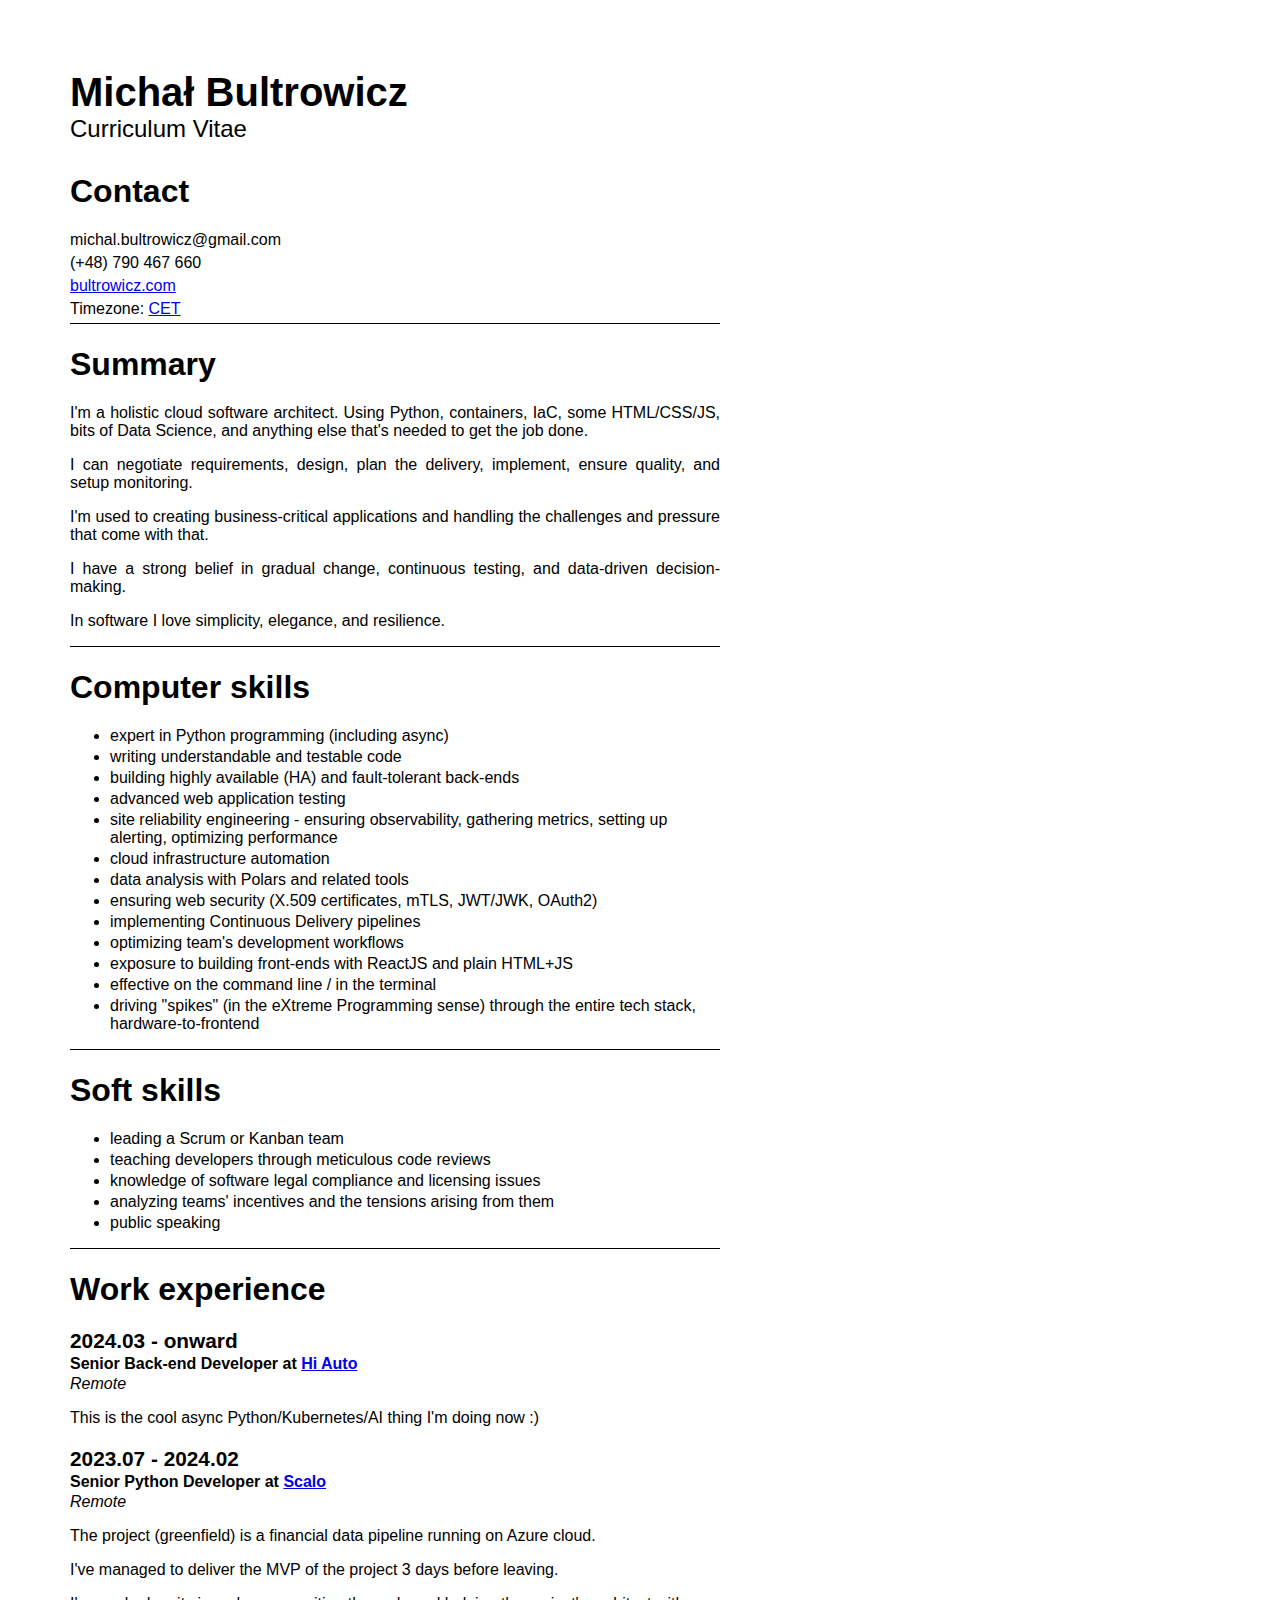
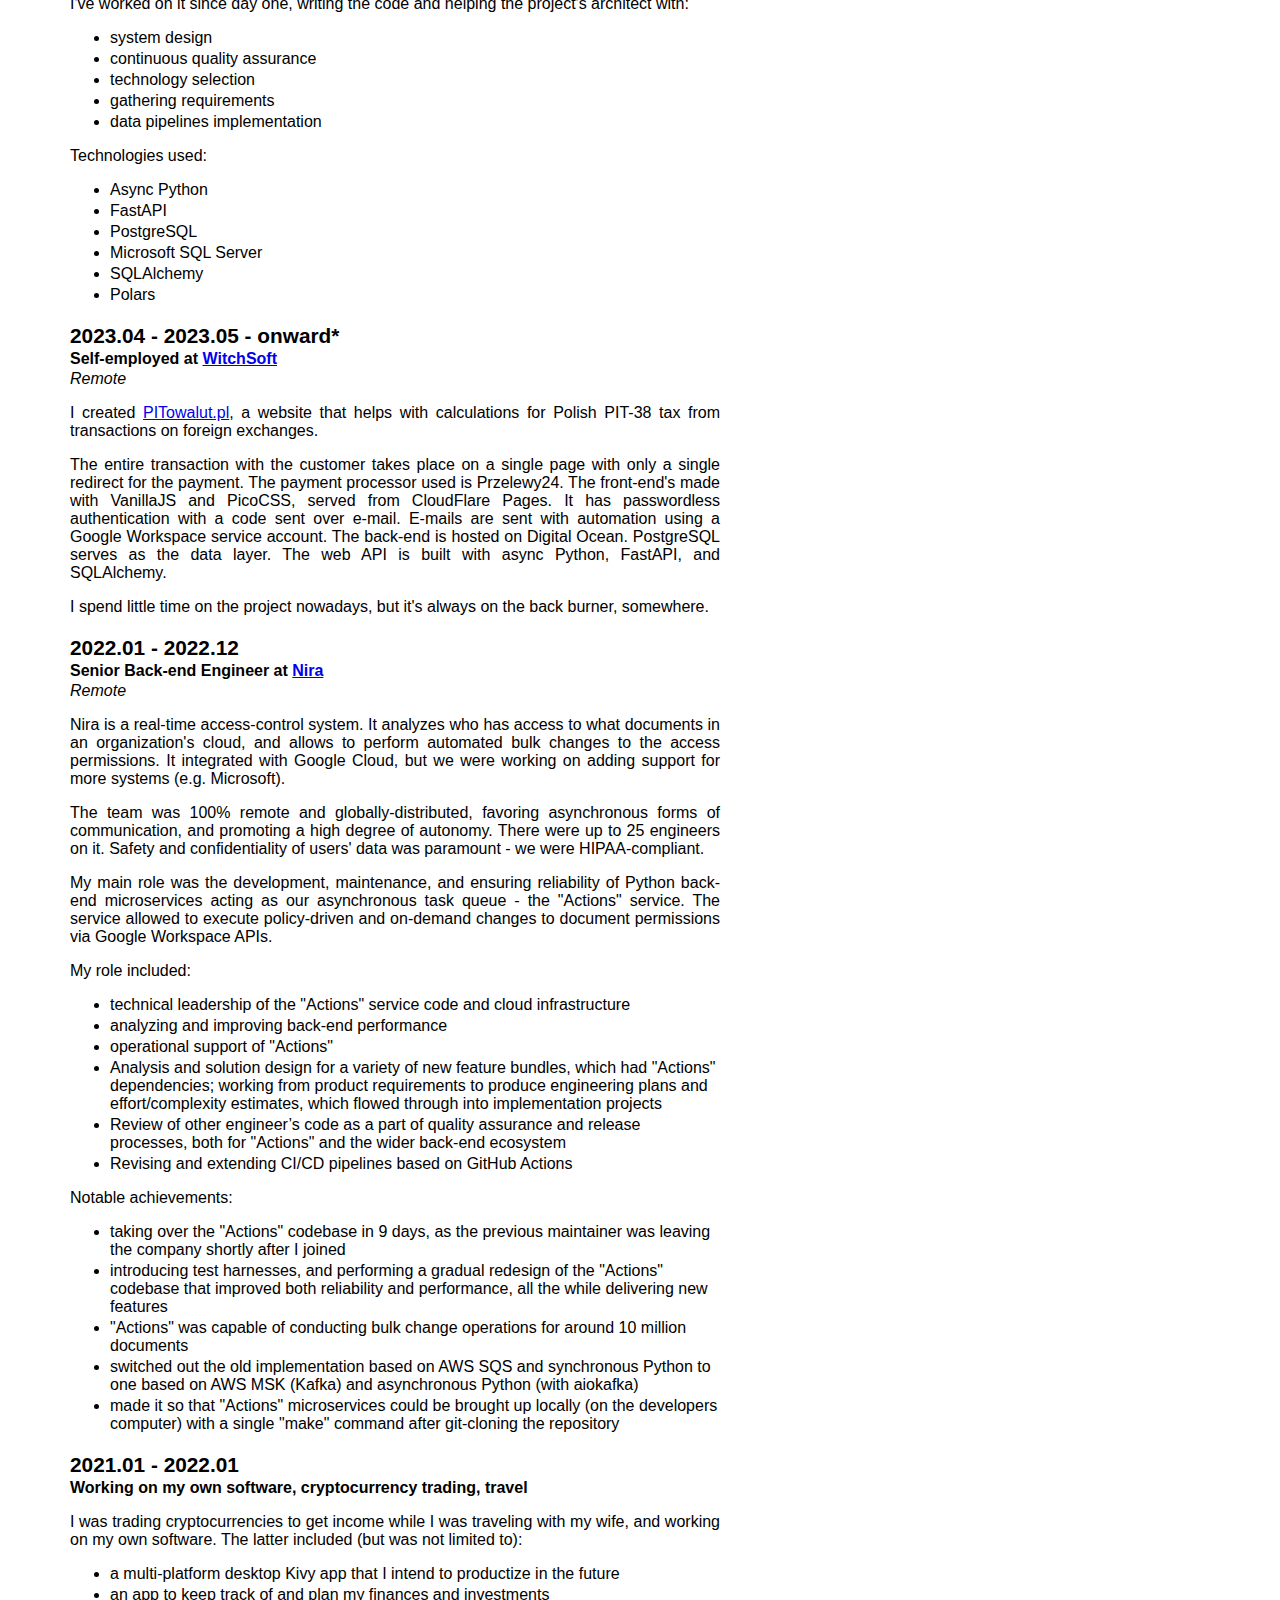
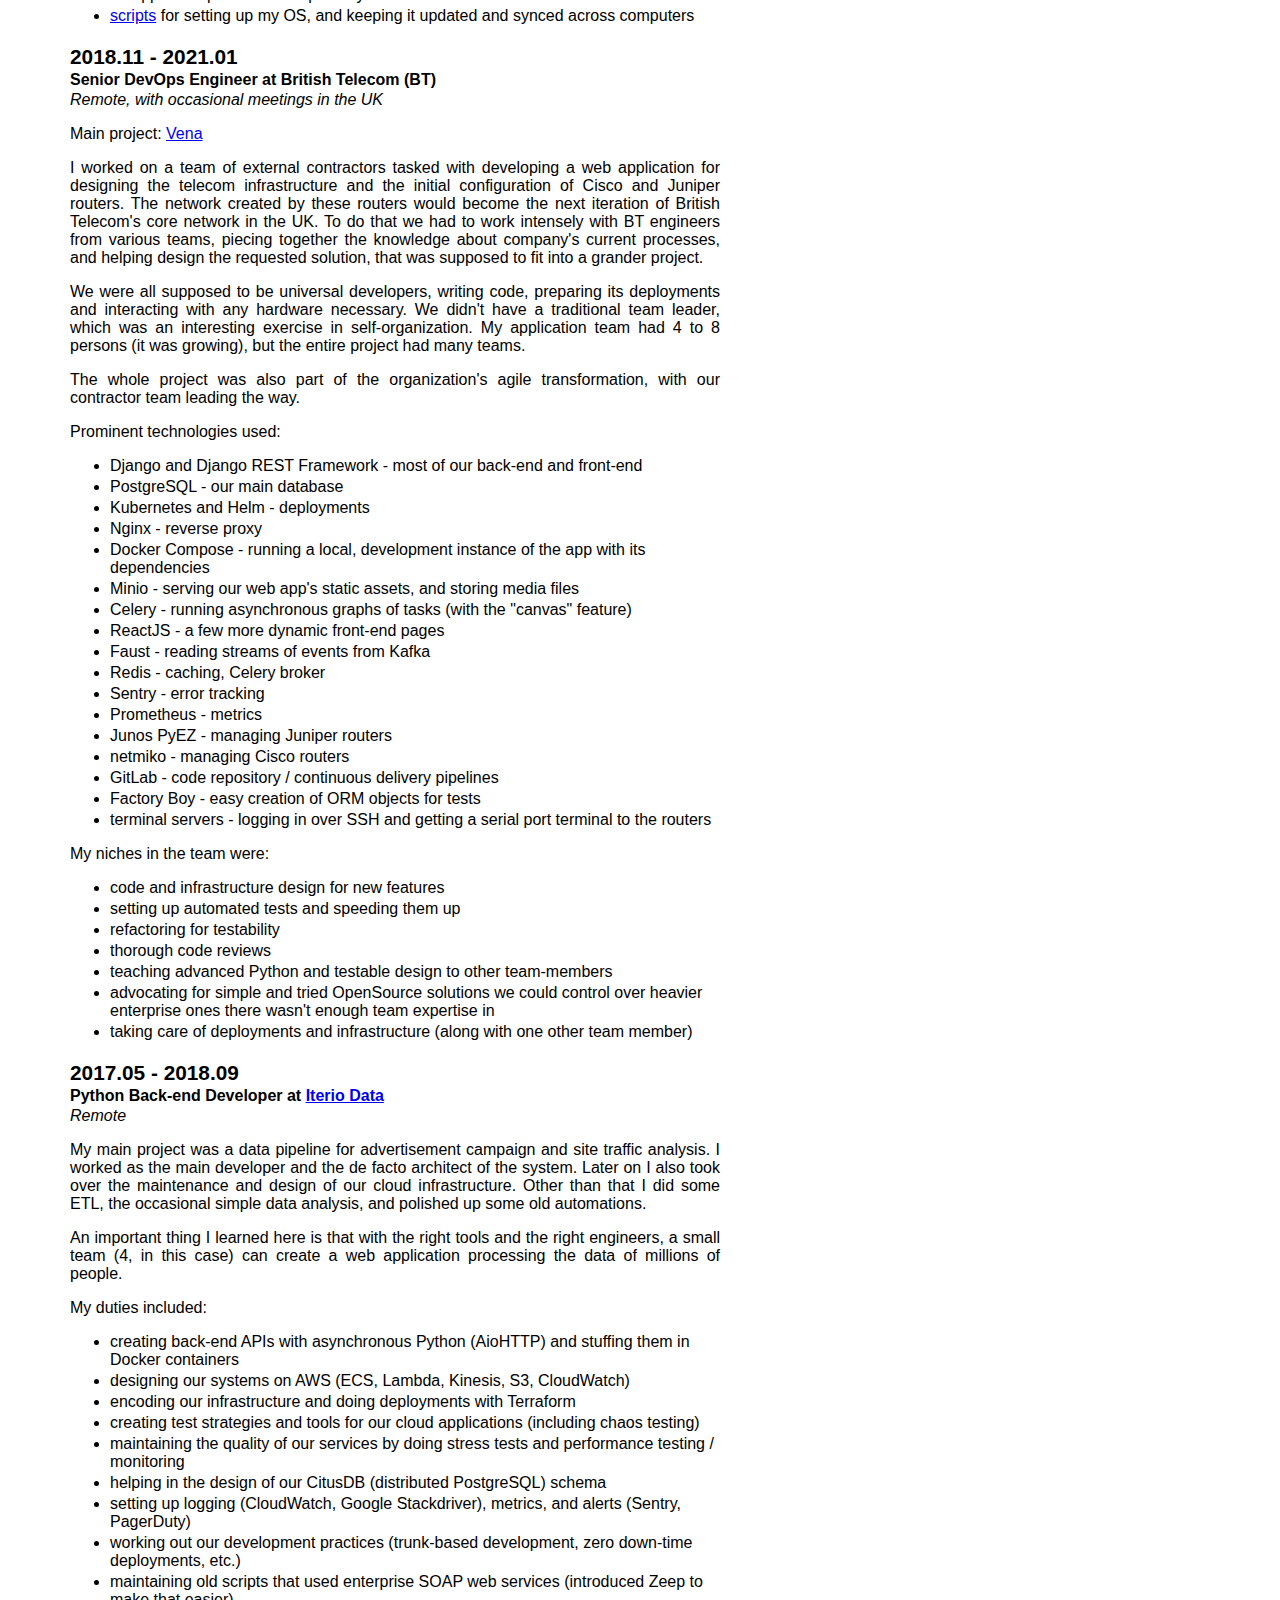
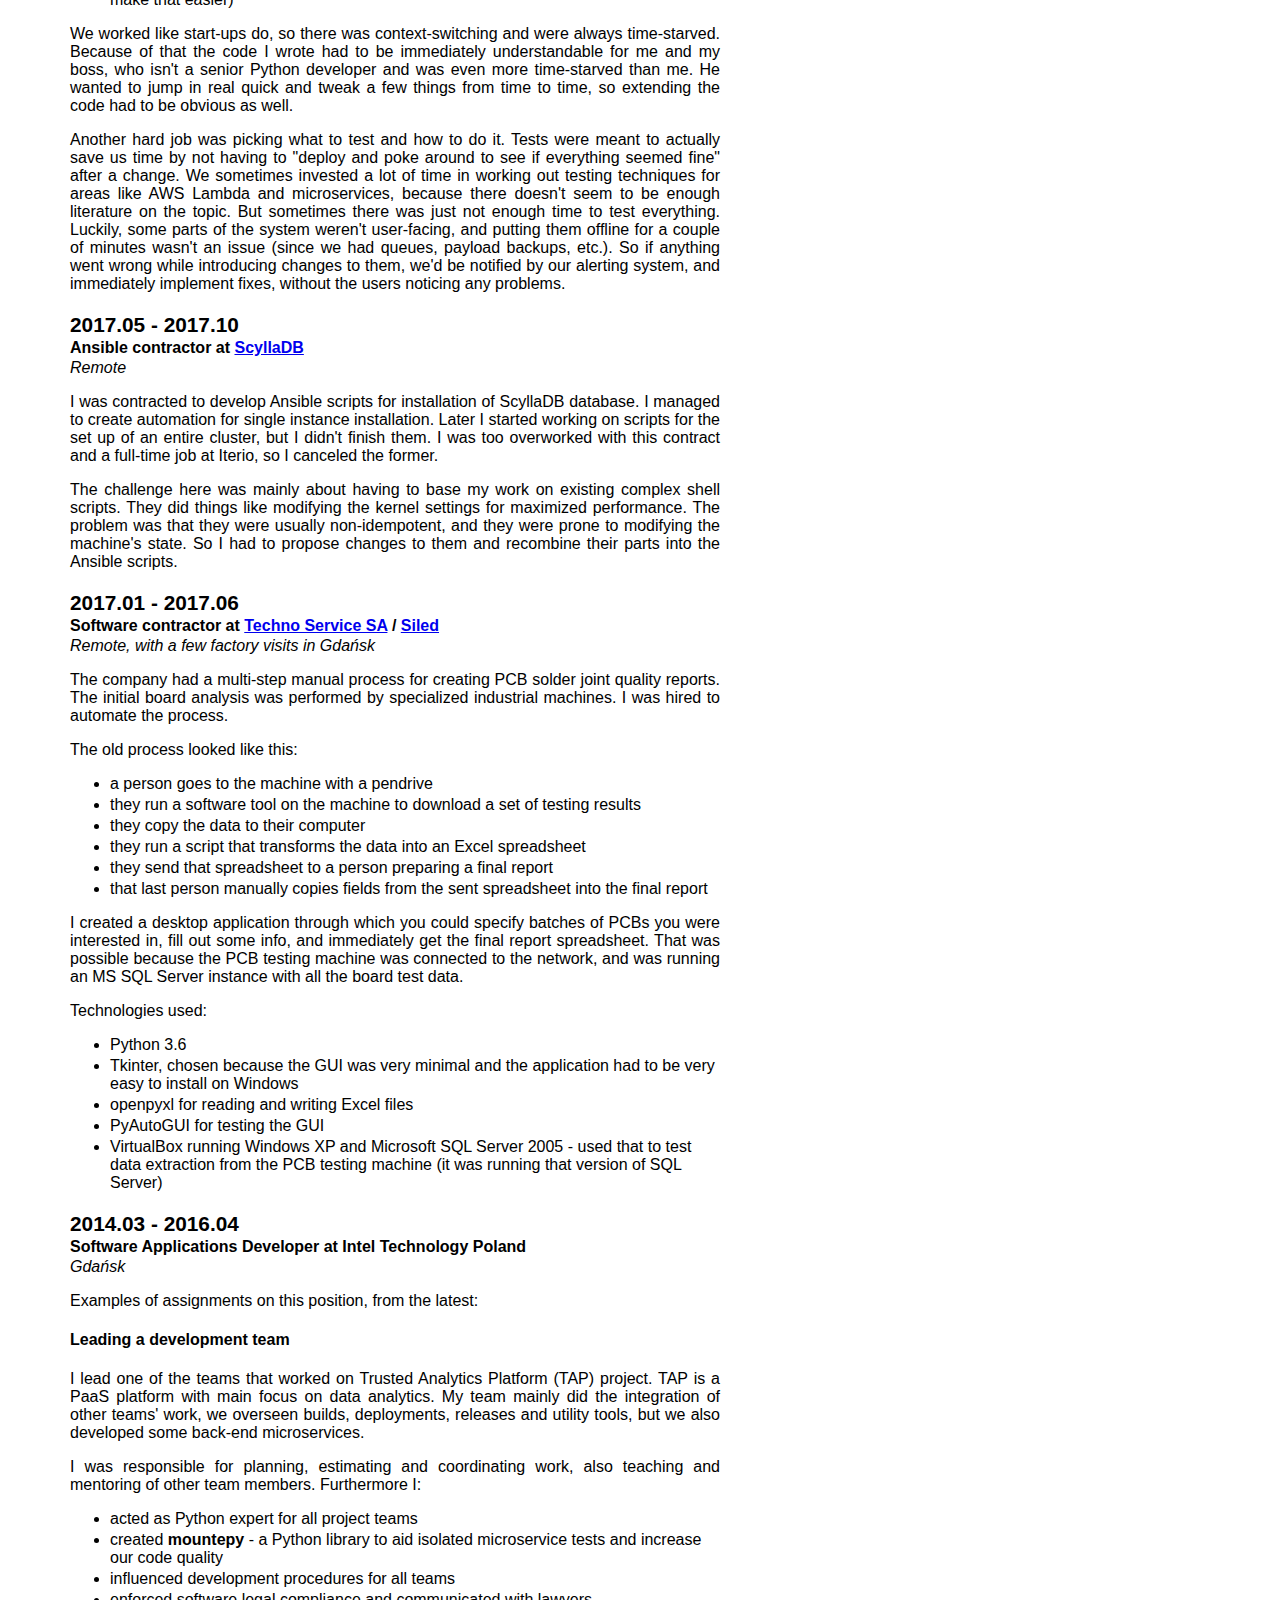
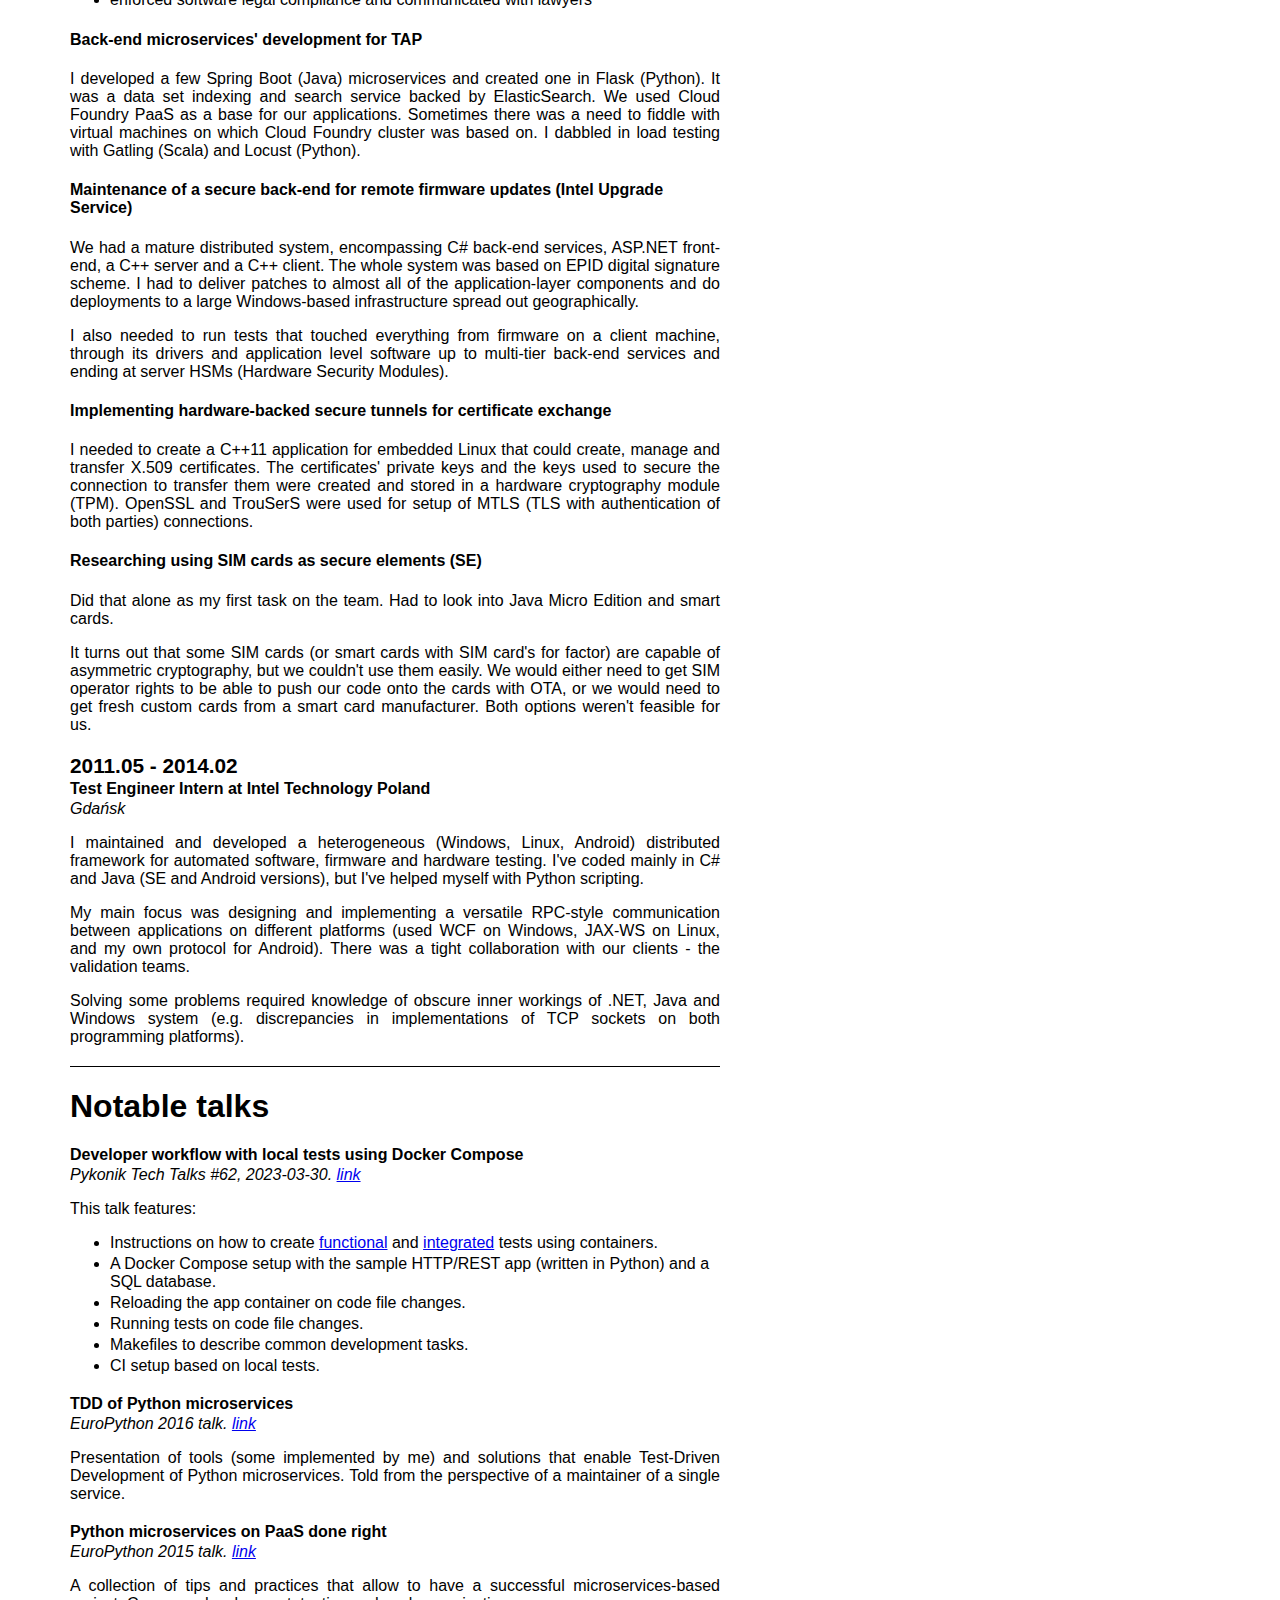
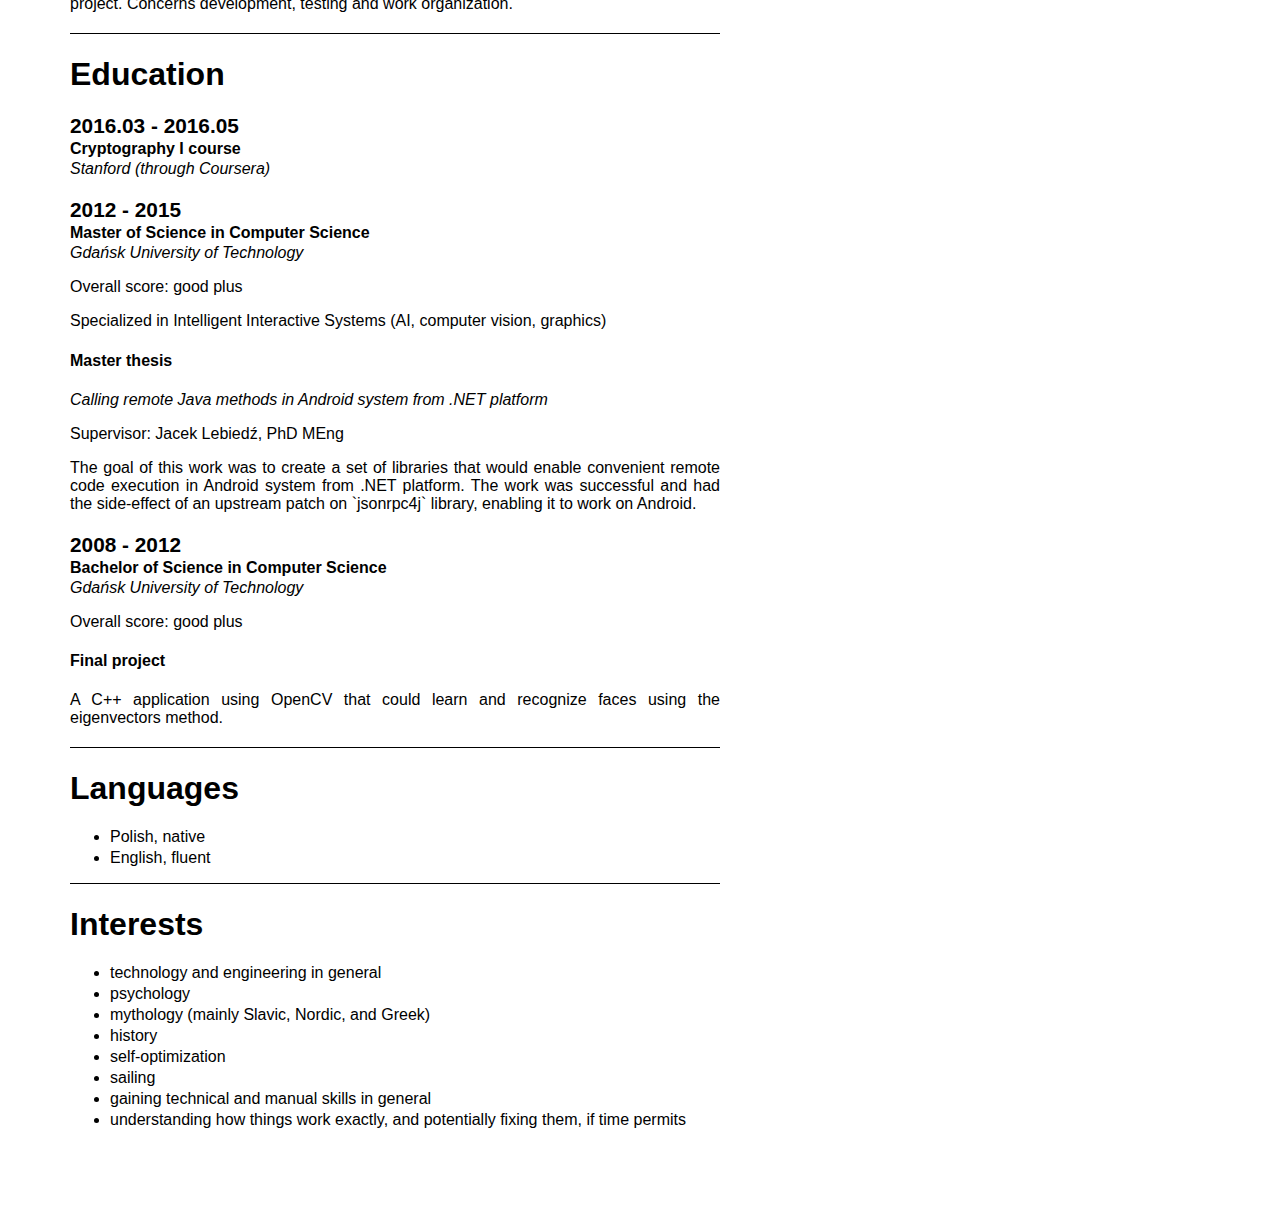
==== cv/cv_Michał_Bultrowicz.html @ c5ab87b0 "CV updates. New job. Old job summary." ====
<!DOCTYPE html>
<html>

<head>
  <meta charset="UTF-8">
  <title>CV: Michał Bultrowicz</title>
  <link rel="stylesheet" href="cv.css">
</head>

<body>
<section>
  <header class="cv-header">
    <h1>Michał Bultrowicz</h1>
    <h2>Curriculum Vitae</h3>
  </header>

  <div class="contact-info">
    <h1>Contact</h1>
    <p>michal.bultrowicz@gmail.com</p>
    <p>(+48) 790 467 660</p>
    <p><a href="https://bultrowicz.com/">bultrowicz.com</a></p>
    <p>Timezone: <a href="https://www.timeanddate.com/time/zones/cet">CET</a></p>
  </div>
</section>

<section>
  <h1>Summary</h1>
  <p>
    I'm a holistic cloud software architect. Using Python, containers, IaC, some HTML/CSS/JS, bits of Data Science, and anything else that's needed to get the job done.
  </p>
  <p>
    I can negotiate requirements, design, plan the delivery, implement, ensure quality, and setup monitoring.
  </p>
  <p>
    I'm used to creating business-critical applications
    and handling the challenges and pressure that come with that.
  </p>
  <p>
    I have a strong belief in gradual change, continuous testing, and data-driven decision-making.
  </p>
  <p>
    In software I love simplicity, elegance, and resilience.
  </p>
</section>

<section>
  <h1>Computer skills</h1>
  <ul>
    <li>expert in Python programming (including async)</li>
    <li>writing understandable and testable code</li>
    <li>building highly available (HA) and fault-tolerant back-ends</li>
    <li>advanced web application testing</li>
    <li>site reliability engineering - ensuring observability, gathering metrics, setting up alerting, optimizing performance</li>
    <li>cloud infrastructure automation</li>
    <li>data analysis with Polars and related tools</li>
    <li>ensuring web security (X.509 certificates, mTLS, JWT/JWK, OAuth2)</li>
    <li>implementing Continuous Delivery pipelines</li>
    <li>optimizing team's development workflows</li>
    <li>exposure to building front-ends with ReactJS and plain HTML+JS</li>
    <li>effective on the command line / in the terminal</li>
    <li>driving "spikes" (in the eXtreme Programming sense) through the entire tech stack, hardware-to-frontend</li>
  </ul>
</section>

<section>
  <h1>Soft skills</h1>
  <ul>
    <li>leading a Scrum or Kanban team</li>
    <li>teaching developers through meticulous code reviews</li>
    <li>knowledge of software legal compliance and licensing issues</li>
    <li>analyzing teams' incentives and the tensions arising from them</li>
    <li>public speaking</li>
  </ul>
</section>

<section>
  <h1>Work experience</h1>

  <article>
    <header>
      <p class="date-range">2024.03 - onward</p>
      <p class="role">Senior Back-end Developer at <a href="https://hi.auto/">Hi Auto</a></p>
      <p class="location">Remote</p>
    </header>

    <p>This is the cool async Python/Kubernetes/AI thing I'm doing now :)</p>
  </article>

  <article>
    <header>
      <p class="date-range">2023.07 - 2024.02</p>
      <p class="role">Senior Python Developer at <a href="https://www.scalosoft.com/">Scalo</a></p>
      <p class="location">Remote</p>
    </header>

    <p>The project (greenfield) is a financial data pipeline running on Azure cloud.</p>
    <p>I've managed to deliver the MVP of the project 3 days before leaving.</p>
    <p>
      I've worked on it since day one, writing the code and helping the project's architect with:
      <ul>
        <li>system design</li>
        <li>continuous quality assurance</li>
        <li>technology selection</li>
        <li>gathering requirements</li>
        <li>data pipelines implementation</li>
      </ul>
    </p>

    <p>
      Technologies used:

      <ul>
        <li>Async Python</li>
        <li>FastAPI</li>
        <li>PostgreSQL</li>
        <li>Microsoft SQL Server</li>
        <li>SQLAlchemy</li>
        <li>Polars</li>
      </ul>
    </p>
  </article>

  <article>
    <header>
      <p class="date-range">2023.04 - 2023.05 - onward*</p>
      <p class="role">Self-employed at <a href="https://witchsoft.com">WitchSoft</a></p>
      <p class="location">Remote</p>
    </header>

    <p>
      I created <a href="https://pitowalut.pl">PITowalut.pl</a>, a website that helps with calculations for Polish PIT-38 tax from transactions on foreign exchanges.
    </p>
    <p>
      The entire transaction with the customer takes place on a single page with only a single redirect for the payment.
      The payment processor used is Przelewy24.
      The front-end's made with VanillaJS and PicoCSS, served from CloudFlare Pages.
      It has passwordless authentication with a code sent over e-mail.
      E-mails are sent with automation using a Google Workspace service account.
      The back-end is hosted on Digital Ocean.
      PostgreSQL serves as the data layer.
      The web API is built with async Python, FastAPI, and SQLAlchemy.
    </p>

    <p>I spend little time on the project nowadays, but it's always on the back burner, somewhere.</p>
  </article>

  <article>
    <header>
      <p class="date-range">2022.01 - 2022.12</p>
      <p class="role">Senior Back-end Engineer at <a href="https://nira.com">Nira</a></p>
      <p class="location">Remote</p>
    </header>

    <p>
      Nira is a real-time access-control system.
      It analyzes who has access to what documents in an organization's cloud, and allows to perform automated bulk changes
      to the access permissions.
      It integrated with Google Cloud, but we were working on adding support for more systems (e.g. Microsoft).
    </p>
    <p>
      The team was 100% remote and globally-distributed, favoring asynchronous forms of communication,
      and promoting a high degree of autonomy. There were up to 25 engineers on it.
      Safety and confidentiality of users' data was paramount - we were HIPAA-compliant.
    </p>
    <p>
      My main role was the development, maintenance, and ensuring reliability of Python back-end microservices
      acting as our asynchronous task queue - the "Actions" service.
      The service allowed to execute policy-driven and on-demand changes to document permissions via Google Workspace APIs.
    </p>
    <p>
      My role included:
      <ul>
        <li>technical leadership of the "Actions" service code and cloud infrastructure</li>
        <li>analyzing and improving back-end performance</li>
        <li>operational support of "Actions"</li>
        <li>Analysis and solution design for a variety of new feature bundles, which had "Actions"
        dependencies; working from product requirements to produce engineering plans and
        effort/complexity estimates, which flowed through into implementation projects
        </li>
        <li>Review of other engineer’s code as a part of quality assurance and release processes, both for
        "Actions" and the wider back-end ecosystem</li>
        <li>Revising and extending CI/CD pipelines based on GitHub Actions</li>
      </ul>
    </p>

    <p>
      Notable achievements:
      <ul>
        <li>taking over the "Actions" codebase in 9 days,
        as the previous maintainer was leaving the company shortly after I joined</li>
        <li>introducing test harnesses, and performing a gradual redesign of the "Actions" codebase that improved both reliability
        and performance, all the while delivering new features</li>
        <li>"Actions" was capable of conducting bulk change operations for around 10 million documents</li>
        <li>switched out the old implementation based on AWS SQS and synchronous Python to one based on AWS MSK (Kafka)
        and asynchronous Python (with aiokafka)</li>
        <li>made it so that "Actions" microservices could be brought up locally (on the developers computer) with
        a single "make" command after git-cloning the repository</li>
      </ul>
    </p>
  </article>

  <article>
    <header>
      <p class="date-range">2021.01 - 2022.01</p>
      <p class="role">Working on my own software, cryptocurrency trading, travel</p>
    </header>

    <p>
      I was trading cryptocurrencies to get income while I was traveling with my wife, and working on my own software.
      The latter included (but was not limited to):
      <ul>
        <li>a multi-platform desktop Kivy app that I intend to productize in the future</li>
        <li>an app to keep track of and plan my finances and investments</li>
        <li><a href="https://github.com/butla/machine_setups">scripts</a> for setting up my OS, and keeping it updated and synced across computers</li>
      </ul>
    </p>
  </article>

  <article>
    <header>
      <p class="date-range">2018.11 - 2021.01</p>
      <p class="role">Senior DevOps Engineer at British Telecom (BT)</p>
      <p class="location">Remote, with occasional meetings in the UK</p>
    </header>

    <!-- <short-version> -->
    <!--   TODO remove reduncancy -->

    <!--   Project: -->
    <!--   - vena blabla -->
    <!--   - Django app with Celery, supported by Faust processing Kafka, PostgreSQL database -->
    <!--   - so -->
    <!--   Tasks: -->
    <!--   - tech leadership of the Inventory subsystem -->
    <!--   - gathering, refining requirements with the client -->
    <!--   - writing Python -->
    <!--   - maintaining multi-level tests tests using containers(functional, integrated, unit) -->
    <!--   - setting up first infra (Terraform for first servers) -->
    <!--   Technologies: -->
    <!--   - (main focus) Python, Django, Celery, Python, Docker -->
    <!--   - ops: Kubernetes, Helm, Terraform -->
    <!--   - front-end: ReactJS -->
    <!-- </short-version> -->

    <p>
      Main project: <a href="https://www.mediaandbroadcast.bt.com/vena.html">Vena</a>
    </p>

    <p>
      I worked on a team of external contractors tasked with developing a web application
      for designing the telecom infrastructure and the initial configuration of Cisco and Juniper routers.
      The network created by these routers would become the next iteration of British Telecom's core network in the UK.
      To do that we had to work intensely with BT engineers from various teams,
      piecing together the knowledge about company's current processes,
      and helping design the requested solution, that was supposed to fit into a grander project.
    </p>

    <p>
      We were all supposed to be universal developers, writing code, preparing its deployments
      and interacting with any hardware necessary.
      We didn't have a traditional team leader, which was an interesting exercise in self-organization.
      My application team had 4 to 8 persons (it was growing), but the entire project had many teams.
    </p>

    <p>
      The whole project was also part of the organization's agile transformation,
      with our contractor team leading the way.
    </p>

    <p>
      Prominent technologies used:

      <ul>
        <li>Django and Django REST Framework - most of our back-end and front-end</li>
        <li>PostgreSQL - our main database</li>
        <li>Kubernetes and Helm - deployments</li>
        <li>Nginx - reverse proxy</li>
        <li>Docker Compose - running a local, development instance of the app with its dependencies</li>
        <li>Minio - serving our web app's static assets, and storing media files</li>
        <li>Celery - running asynchronous graphs of tasks (with the "canvas" feature)</li>
        <li>ReactJS - a few more dynamic front-end pages</li>
        <li>Faust - reading streams of events from Kafka</li>
        <li>Redis - caching, Celery broker</li>
        <li>Sentry - error tracking</li>
        <li>Prometheus - metrics</li>
        <li>Junos PyEZ - managing Juniper routers</li>
        <li>netmiko - managing Cisco routers</li>
        <li>GitLab - code repository / continuous delivery pipelines</li>
        <li>Factory Boy - easy creation of ORM objects for tests</li>
        <li>terminal servers - logging in over SSH and getting a serial port terminal to the routers</li>
      </ul>
    </p>

    <p>
      My niches in the team were:

      <ul>
        <li>code and infrastructure design for new features</li>
        <li>setting up automated tests and speeding them up</li>
        <li>refactoring for testability</li>
        <li>thorough code reviews</li>
        <li>teaching advanced Python and testable design to other team-members</li>
        <li>advocating for simple and tried OpenSource solutions we could control
        over heavier enterprise ones there wasn't enough team expertise in</li>
        <li>taking care of deployments and infrastructure (along with one other team member)</li>
      </ul>
    </p>
  </article>

  <article>
    <header>
      <p class="date-range">2017.05 - 2018.09</p>
      <p class="role">Python Back-end Developer at <a href="https://iteriodata.com/">Iterio Data</a></p>
      <p class="location">Remote</p>
    </header>

    <p>
      My main project was a data pipeline for advertisement campaign and site traffic analysis.
      I worked as the main developer and the de facto architect of the system.
      Later on I also took over the maintenance and design of our cloud infrastructure.
      Other than that I did some ETL, the occasional simple data analysis, and polished up some old automations.
    </p>
    <p>
      An important thing I learned here is that with the right tools and the right engineers, a small team
      (4, in this case) can create a web application processing the data of millions of people.
    </p>
    <p>
      My duties included:
      <ul>
        <li>creating back-end APIs with asynchronous Python (AioHTTP) and stuffing them in Docker containers</li>
        <li>designing our systems on AWS (ECS, Lambda, Kinesis, S3, CloudWatch)</li>
        <li>encoding our infrastructure and doing deployments with Terraform</li>
        <li>creating test strategies and tools for our cloud applications (including chaos testing)</li>
        <li>maintaining the quality of our services by doing stress tests and performance testing / monitoring</li>
        <li>helping in the design of our CitusDB (distributed PostgreSQL) schema</li>
        <li>setting up logging (CloudWatch, Google Stackdriver), metrics, and alerts (Sentry, PagerDuty)</li>
        <li>working out our development practices (trunk-based development, zero down-time deployments, etc.)</li>
        <li>maintaining old scripts that used enterprise SOAP web services (introduced Zeep to make that easier)</li>
      </ul>
    </p>
    <p>
      We worked like start-ups do, so there was context-switching and were always time-starved.
      Because of that the code I wrote had to be immediately understandable for me and my boss,
      who isn't a senior Python developer and was even more time-starved than me.
      He wanted to jump in real quick and tweak a few things from time to time,
      so extending the code had to be obvious as well.
    </p>
    <p>
      Another hard job was picking what to test and how to do it.
      Tests were meant to actually save us time by not having to
      "deploy and poke around to see if everything seemed fine" after a change.
      We sometimes invested a lot of time in working out testing techniques for areas like
      AWS Lambda and microservices, because there doesn't seem to be enough literature on the topic.
      But sometimes there was just not enough time to test everything.
      Luckily, some parts of the system weren't user-facing,
      and putting them offline for a couple of minutes wasn't an issue (since we had queues,
      payload backups, etc.).
      So if anything went wrong while introducing changes to them, we'd be notified by our alerting system,
      and immediately implement fixes, without the users noticing any problems.
    </p>
  </article>

  <article>
    <header>
      <p class="date-range">2017.05 - 2017.10</p>
      <p class="role">Ansible contractor at <a href="https://www.scylladb.com/">ScyllaDB</a></p>
      <p class="location">Remote</p>
    </header>

    <p>
      I was contracted to develop Ansible scripts for installation of ScyllaDB database.
      I managed to create automation for single instance installation.
      Later I started working on scripts for the set up of an entire cluster, but I didn't finish them.
      I was too overworked with this contract and a full-time job at Iterio, so I canceled the former.
    </p>
    <p>
      The challenge here was mainly about having to base my work on existing complex shell scripts.
      They did things like modifying the kernel settings for maximized performance.
      The problem was that they were usually non-idempotent, and they were prone to modifying the machine's state.
      So I had to propose changes to them and recombine their parts into the Ansible scripts.
    </p>
  </article>

  <article>
    <header>
      <p class="date-range">2017.01 - 2017.06</p>
      <p class="role">Software contractor at <a href="https://tspcb.pl/">Techno Service SA</a> / <a href="http://siled.pl/">Siled</a></p>
      <p class="location">Remote, with a few factory visits in Gdańsk</p>
    </header>

    <p>
      The company had a multi-step manual process for creating PCB solder joint quality reports.
      The initial board analysis was performed by specialized industrial machines.
      I was hired to automate the process.
    </p>
    <p>
      The old process looked like this:
      <ul>
        <li>a person goes to the machine with a pendrive</li>
        <li>they run a software tool on the machine to download a set of testing results</li>
        <li>they copy the data to their computer</li>
        <li>they run a script that transforms the data into an Excel spreadsheet</li>
        <li>they send that spreadsheet to a person preparing a final report</li>
        <li>that last person manually copies fields from the sent spreadsheet into the final report</li>
      </ul>
    </p>
    <p>
      I created a desktop application through which you could specify batches of PCBs you were interested in,
      fill out some info, and immediately get the final report spreadsheet.
      That was possible because the PCB testing machine was connected to the network,
      and was running an MS SQL Server instance with all the board test data.
    </p>
    <p>
      Technologies used:
      <ul>
        <li>Python 3.6</li>
        <li>Tkinter, chosen because the GUI was very minimal and the application had to be very easy to install on Windows</li>
        <li>openpyxl for reading and writing Excel files</li>
        <li>PyAutoGUI for testing the GUI</li>
        <li>VirtualBox running Windows XP and Microsoft SQL Server 2005 - used that to test data extraction from the PCB
        testing machine (it was running that version of SQL Server)</li>
      </ul>
    </p>
  </article>

  <article>
    <header>
      <p class="date-range">2014.03 - 2016.04</p>
      <p class="role">Software Applications Developer at Intel Technology Poland</p>
      <p class="location">Gdańsk</p>
    </header>

    <p>
      Examples of assignments on this position, from the latest:
    </p>

    <h4>
      Leading a development team
    </h4>
    <p>
      I lead one of the teams that worked on Trusted Analytics Platform (TAP) project.
      TAP is a PaaS platform with main focus on data analytics.
      My team mainly did the integration of other teams' work, we overseen builds, deployments,
      releases and utility tools, but we also developed some back-end microservices.
    </p>
    <p>
      I was responsible for planning, estimating and coordinating work, also teaching and mentoring of other team members.
      Furthermore I:
      <ul>
        <li>acted as Python expert for all project teams</li>
        <li>created <strong>mountepy</strong> - a Python library to aid isolated microservice tests and increase our code quality</li>
        <li>influenced development procedures for all teams</li>
        <li>enforced software legal compliance and communicated with lawyers</li>
      </ul>
    </p>

    <h4>
      Back-end microservices' development for TAP
    </h4>
    <p>
      I developed a few Spring Boot (Java) microservices and created one in Flask (Python).
      It was a data set indexing and search service backed by ElasticSearch.
      We used Cloud Foundry PaaS as a base for our applications.
      Sometimes there was a need to fiddle with virtual machines on which Cloud Foundry cluster was based on.
      I dabbled in load testing with Gatling (Scala) and Locust (Python).
    </p>

    <h4>
      Maintenance of a secure back-end for remote firmware updates (Intel Upgrade Service)
    </h4>
    <p>
      We had a mature distributed system, encompassing C# back-end services,
      ASP.NET front-end, a C++ server and a C++ client.
      The whole system was based on EPID digital signature scheme.
      I had to deliver patches to almost all of the application-layer components
      and do deployments to a large Windows-based infrastructure spread out geographically.
    </p>
    <p>
      I also needed to run tests that touched everything from firmware on a client machine,
      through its drivers and application level software up to multi-tier back-end services
      and ending at server HSMs (Hardware Security Modules).
    </p>

    <h4>
      Implementing hardware-backed secure tunnels for certificate exchange
    </h4>
    <p>
      I needed to create a C++11 application for embedded Linux that could create,
      manage and transfer X.509 certificates.
      The certificates' private keys and the keys used to secure the connection to transfer them
      were created and stored in a hardware cryptography module (TPM).
      OpenSSL and TrouSerS were used for setup of MTLS (TLS with authentication of both parties) connections.
    </p>

    <h4>
      Researching using SIM cards as secure elements (SE)
    </h4>
    <p>
      Did that alone as my first task on the team.
      Had to look into Java Micro Edition and smart cards.
    </p>
    <p>
      It turns out that some SIM cards (or smart cards with SIM card's for factor) are capable of asymmetric cryptography,
      but we couldn't use them easily.
      We would either need to get SIM operator rights to be able to push our code onto the cards with OTA,
      or we would need to get fresh custom cards from a smart card manufacturer.
      Both options weren't feasible for us.
    </p>
  </article>

  <article>
    <header>
      <p class="date-range">2011.05 - 2014.02</p>
      <p class="role">Test Engineer Intern at Intel Technology Poland</p>
      <p class="location">Gdańsk</p>
    </header>

    <p>
      I maintained and developed a heterogeneous (Windows, Linux, Android) distributed framework
      for automated software, firmware and hardware testing.
      I've coded mainly in C# and Java (SE and Android versions), but I've helped myself with Python scripting.
    </p>
    <p>
      My main focus was designing and implementing a versatile RPC-style communication between applications
      on different platforms (used WCF on Windows, JAX-WS on Linux, and my own protocol for Android).
      There was a tight collaboration with our clients - the validation teams.
    </p>
    <p>
      Solving some problems required knowledge of obscure inner workings of .NET, Java and Windows system
      (e.g. discrepancies in implementations of TCP sockets on both programming platforms).
    </p>
  </article>
</section>

<section>
  <h1>Notable talks</h1>

  <article>
    <header>
      <p class="talk-title">Developer workflow with local tests using Docker Compose</p>
      <p class="talk-origin">Pykonik Tech Talks #62, 2023-03-30. <a href="https://youtu.be/hjve48cYj_U">link</a></p>
    </header>

    <p>
      This talk features:
      <ul>
        <li>Instructions on how to create
          <a href="https://bultrowicz.com/separating_kinds_of_tests/#external-tests">functional</a> and
          <a href="https://bultrowicz.com/separating_kinds_of_tests/#integrated-tests">integrated</a> tests using containers.</li>
        <li>A Docker Compose setup with the sample HTTP/REST app (written in Python) and a SQL database.</li>
        <li>Reloading the app container on code file changes.</li>
        <li>Running tests on code file changes.</li>
        <li>Makefiles to describe common development tasks.</li>
        <li>CI setup based on local tests.</li>
      </ul>
    </p>
  </article>

  <article>
    <header>
      <p class="talk-title">TDD of Python microservices</p>
      <p class="talk-origin">EuroPython 2016 talk. <a href="https://youtu.be/d-ka10jngQQ">link</a></p>
    </header>

    <p>
      Presentation of tools (some implemented by me) and solutions that enable Test-Driven Development
      of Python microservices.
      Told from the perspective of a maintainer of a single service.
    </p>
  </article>

  <article>
    <header>
      <p class="talk-title">Python microservices on PaaS done right</p>
      <p class="talk-origin">EuroPython 2015 talk. <a href="https://youtu.be/WYXkpiaGBms">link</a></p>
    </header>

    <p>
      A collection of tips and practices that allow to have a successful microservices-based project.
      Concerns development, testing and work organization.
    </p>
  </article>
</section>

<section>
  <h1>Education</h1>

  <article>
    <header>
      <p class="date-range">2016.03 - 2016.05</p>
      <p class="course">Cryptography I course</p>
      <p class="location">Stanford (through Coursera)</p>
    </header>
  </article>

  <!-- <article> -->
  <!--   <header> -->
  <!--     <p class="date-range">2013.10 - 2013.12</p> -->
  <!--     <p class="course">Bachelor of Arts in Philosopy</p> -->
  <!--     <p class="location">University of Gdańsk</p> -->
  <!--   </header> -->
  <!-- </article> -->

  <article>
    <header>
      <p class="date-range">2012 - 2015</p>
      <p class="course">Master of Science in Computer Science</p>
      <p class="location">Gdańsk University of Technology</p>
    </header>

    <p>Overall score: good plus</p>
    <p>Specialized in Intelligent Interactive Systems (AI, computer vision, graphics)</p>

    <h4>Master thesis</h4>
    <em>Calling remote Java methods in Android system from .NET platform</em>
    <p>Supervisor: Jacek Lebiedź, PhD MEng</p>
    <p>
      The goal of this work was to create a set of libraries that would enable convenient remote code execution
      in Android system from .NET platform.
      The work was successful and had the side-effect of an upstream patch on `jsonrpc4j` library,
      enabling it to work on Android.
    </p>
  </article>

  <article>
    <header>
      <p class="date-range">2008 - 2012</p>
      <p class="course">Bachelor of Science in Computer Science</p>
      <p class="location">Gdańsk University of Technology</p>
    </header>

    <p>Overall score: good plus</p>

    <h4>Final project</h4>
    <p>A C++ application using OpenCV that could learn and recognize faces using the eigenvectors method.</p>
  </article>
</section>

<section>
  <h1>Languages</h1>

  <ul>
    <li>Polish, native</li>
    <li>English, fluent</li>
  </ul>
</section>

<section>
  <h1>Interests</h1>

  <ul>
    <li>technology and engineering in general</li>
    <li>psychology</li>
    <li>mythology (mainly Slavic, Nordic, and Greek)</li>
    <li>history</li>
    <li>self-optimization</li>
    <li>sailing</li>
    <li>gaining technical and manual skills in general</li>
    <li>understanding how things work exactly, and potentially fixing them, if time permits</li>
  </ul>
</section>

</body>
</html>
---- cv/cv.css ----
body {
    font-family: Arial, sans-serif;
    padding: 70px;
    /* Set so that the CV looks similar when viewed as PDF and as HTML. */
    max-width: 650px;
    margin: 0
}

.cv-header {
    margin-bottom: 30px;
}

.cv-header h1 {
    font-size: 2.5em;
    margin: 0px;
}

.cv-header h2 {
    font-weight: normal;
    margin: 0px;
}

.contact-info p {
    margin: 0 0 5px 0;
}

p {
    text-align: justify;
}

li {
    margin-bottom: 3px;
}

section:not(:last-child) {
    border-bottom: 1px solid black;
}

article {
    margin-bottom: 20px
}

article header p {
    margin: 0 0 2px 0;
}

.date-range {
    font-weight: bold;
    font-size: 1.3em;
}

.role, .talk-title, .course {
    font-weight: bold;
}

.location, .talk-origin {
    font-style: italic;
}

@media print
{
    /* don't let printing break up headers into multiple pages */
    header {
        page-break-inside:avoid;
    }
}

@page {
  margin: 60px 0;
}
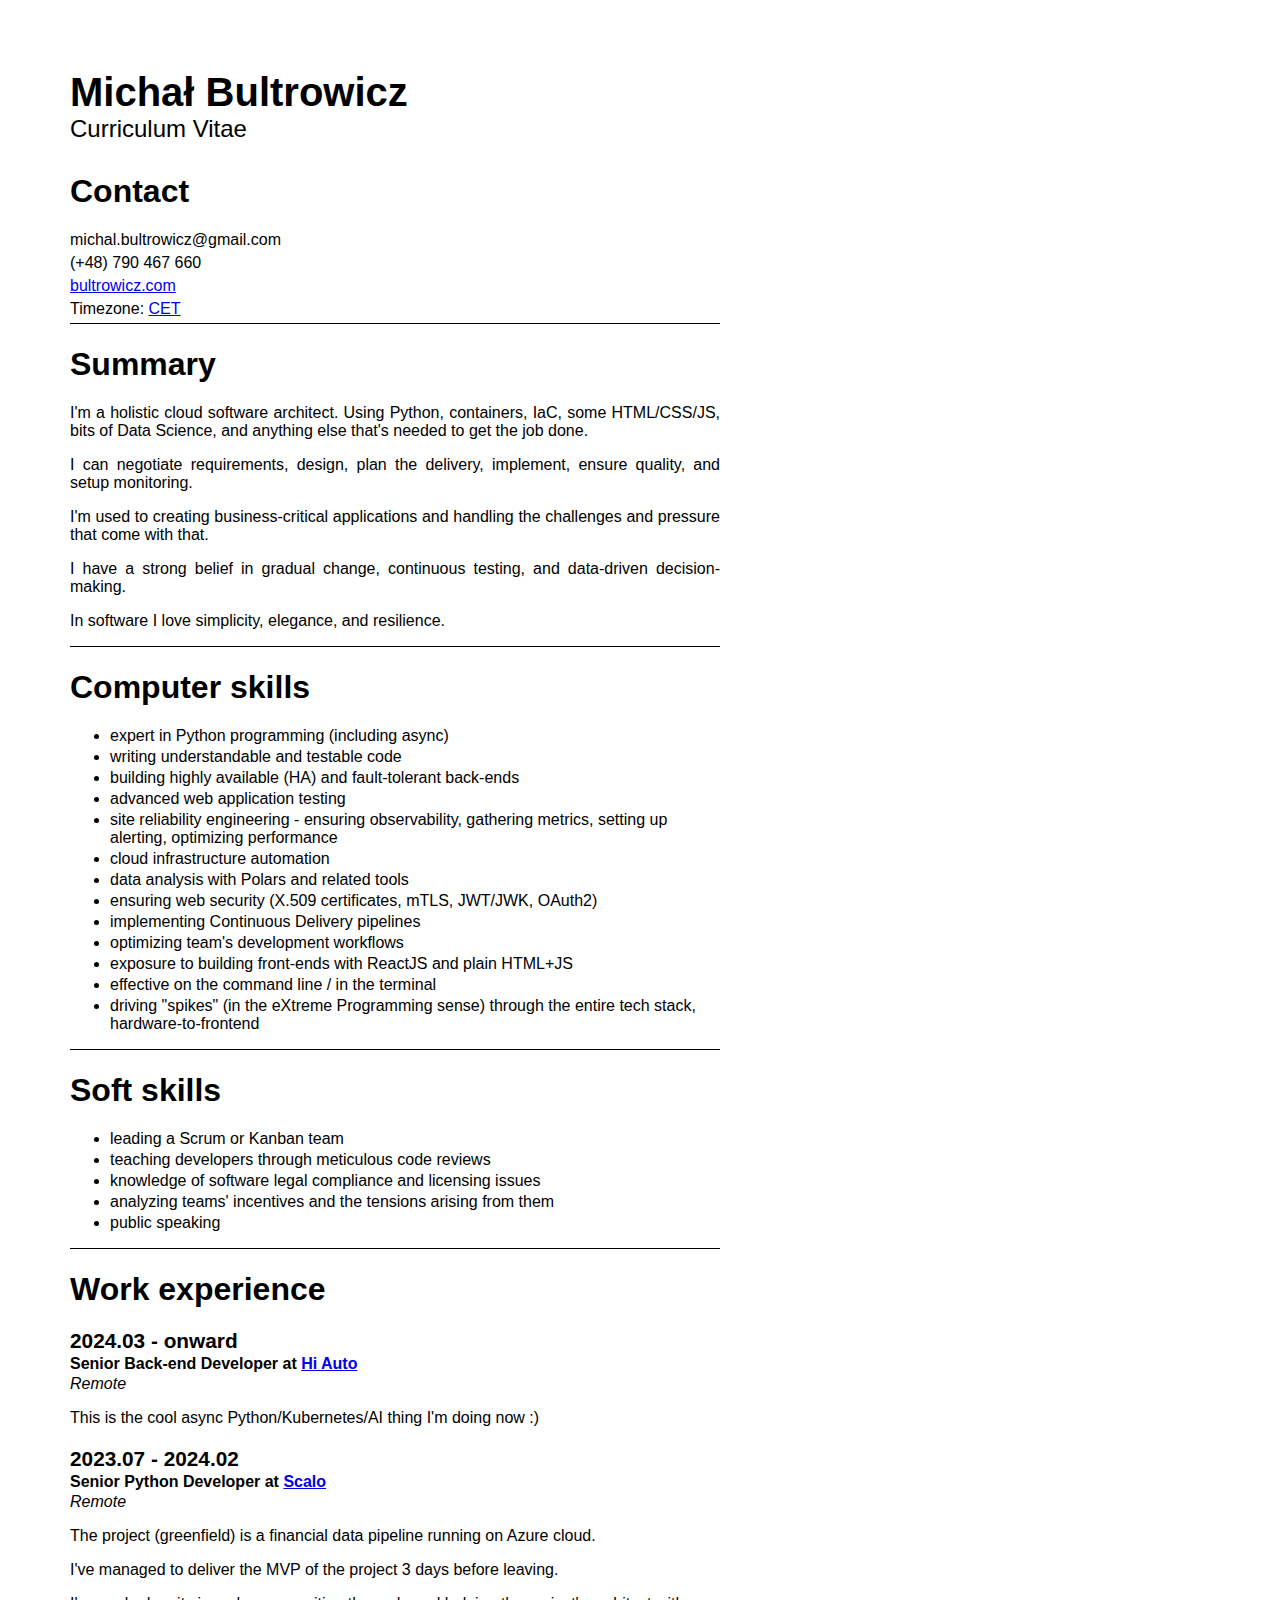
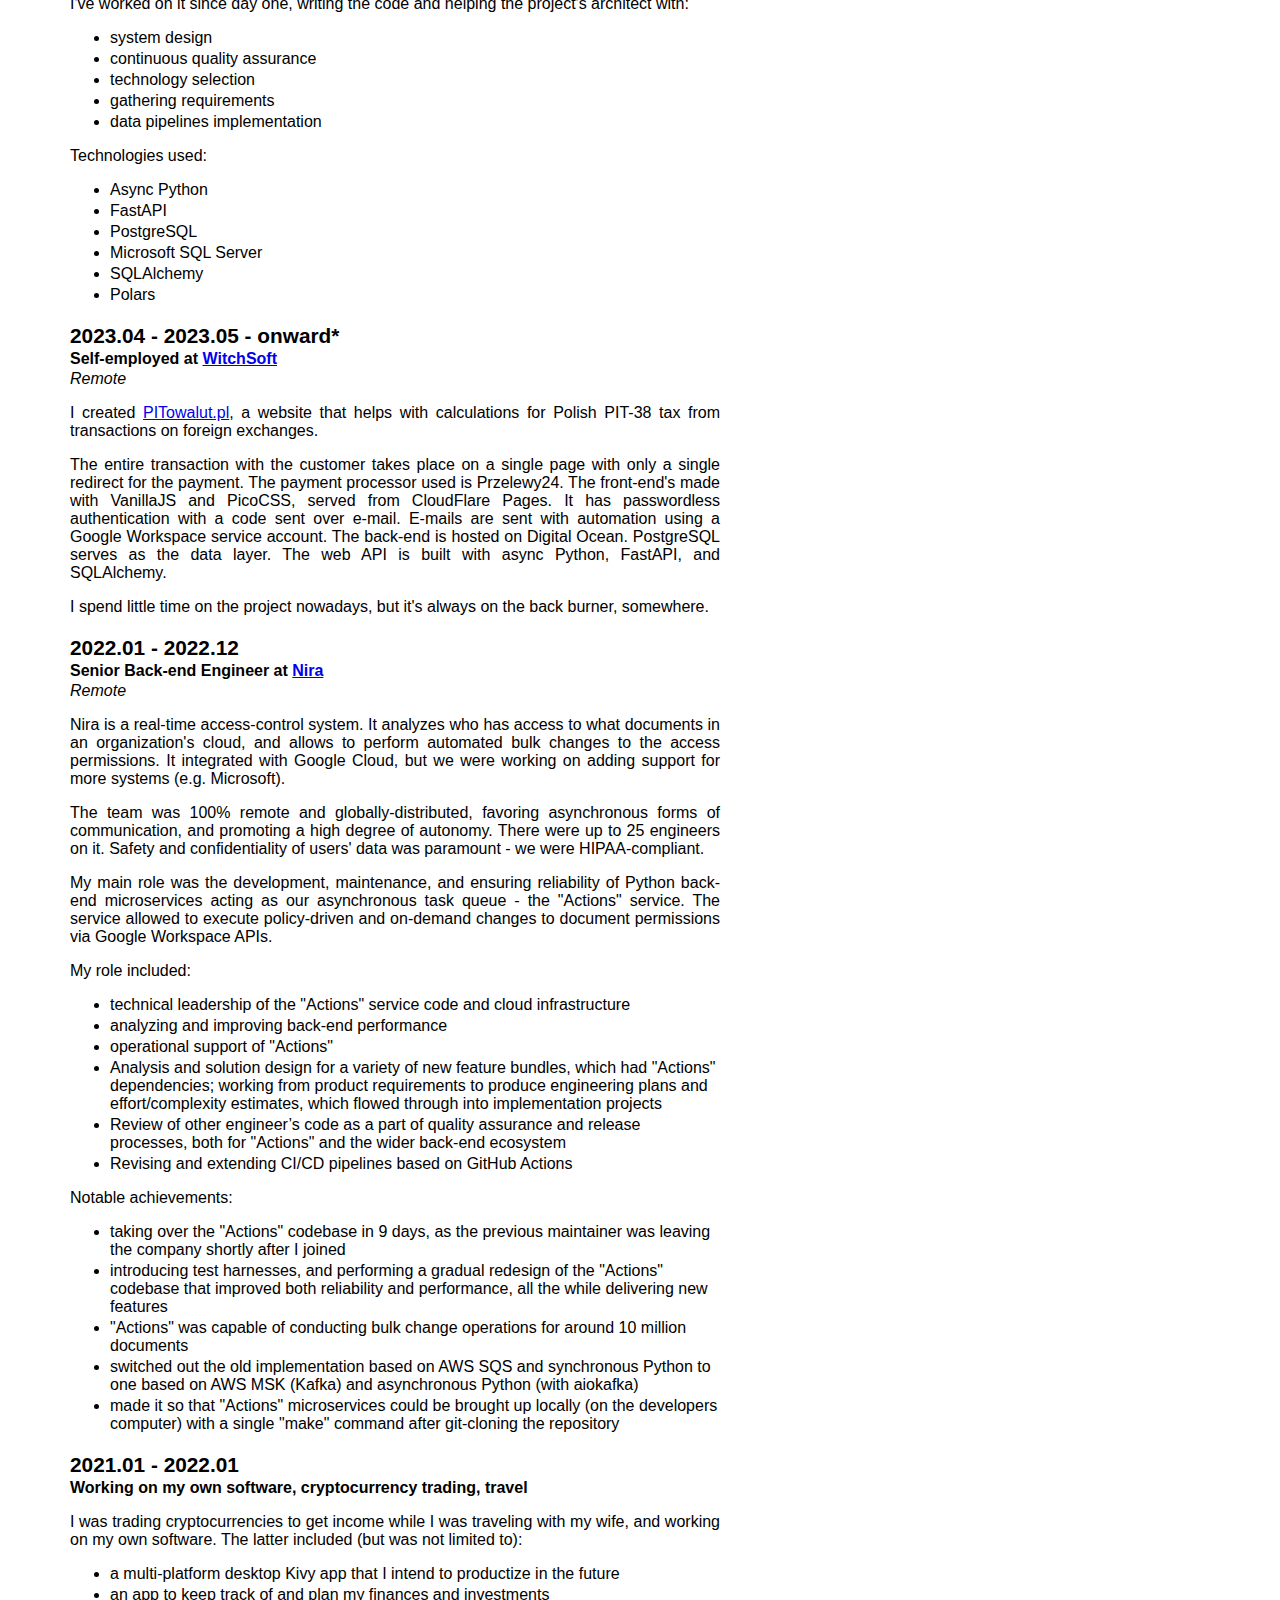
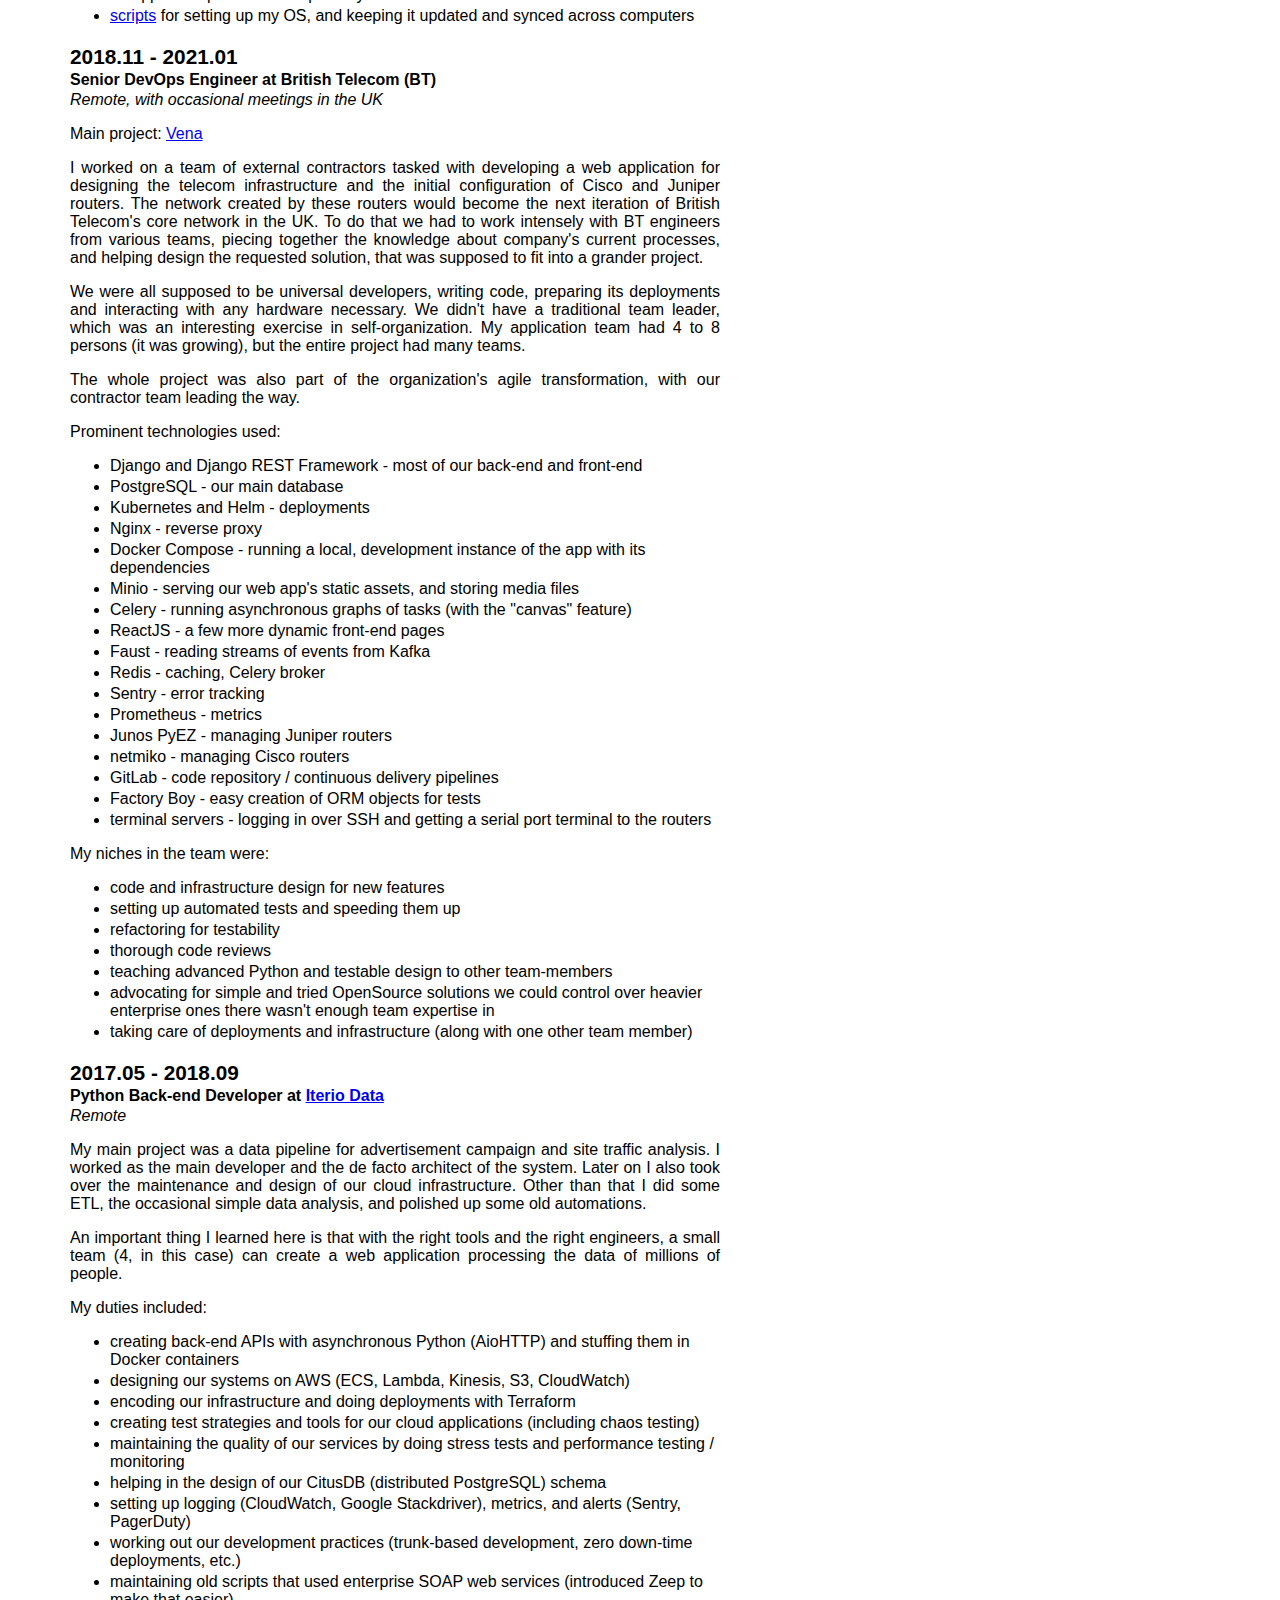
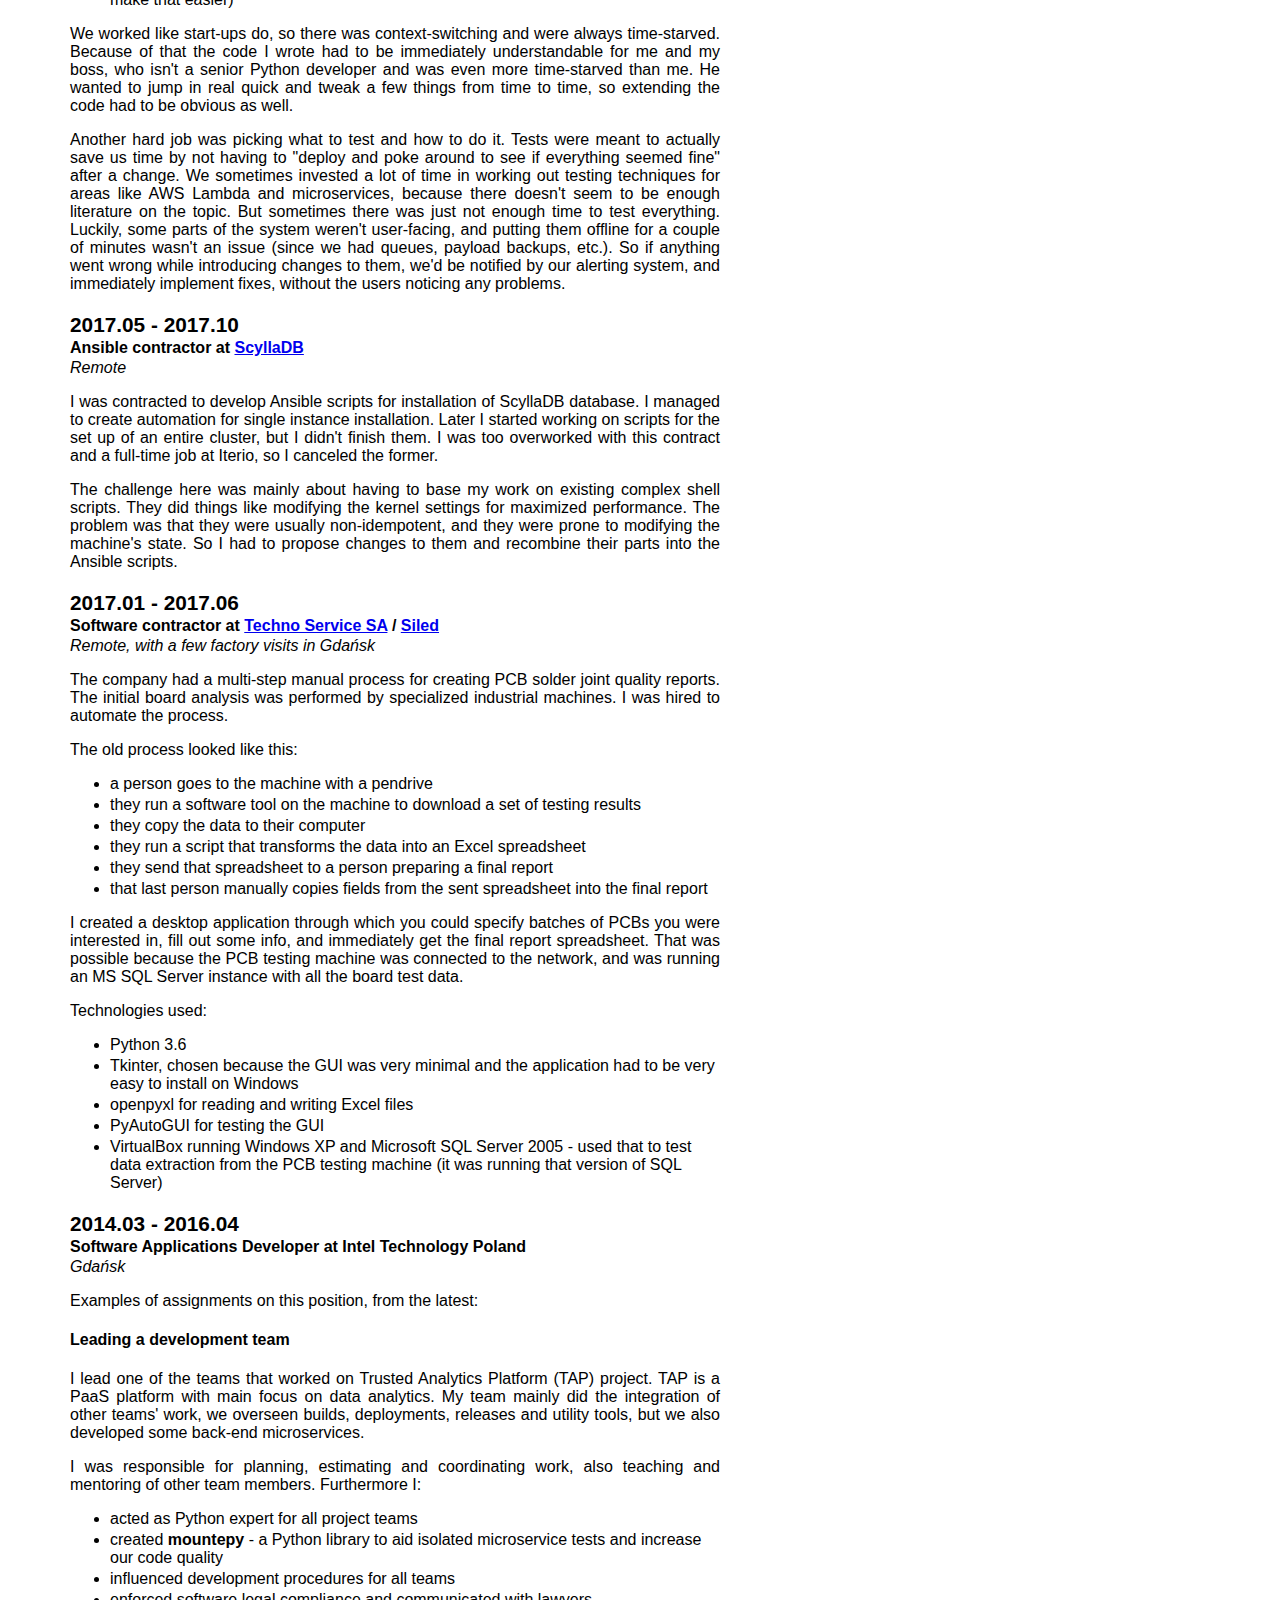
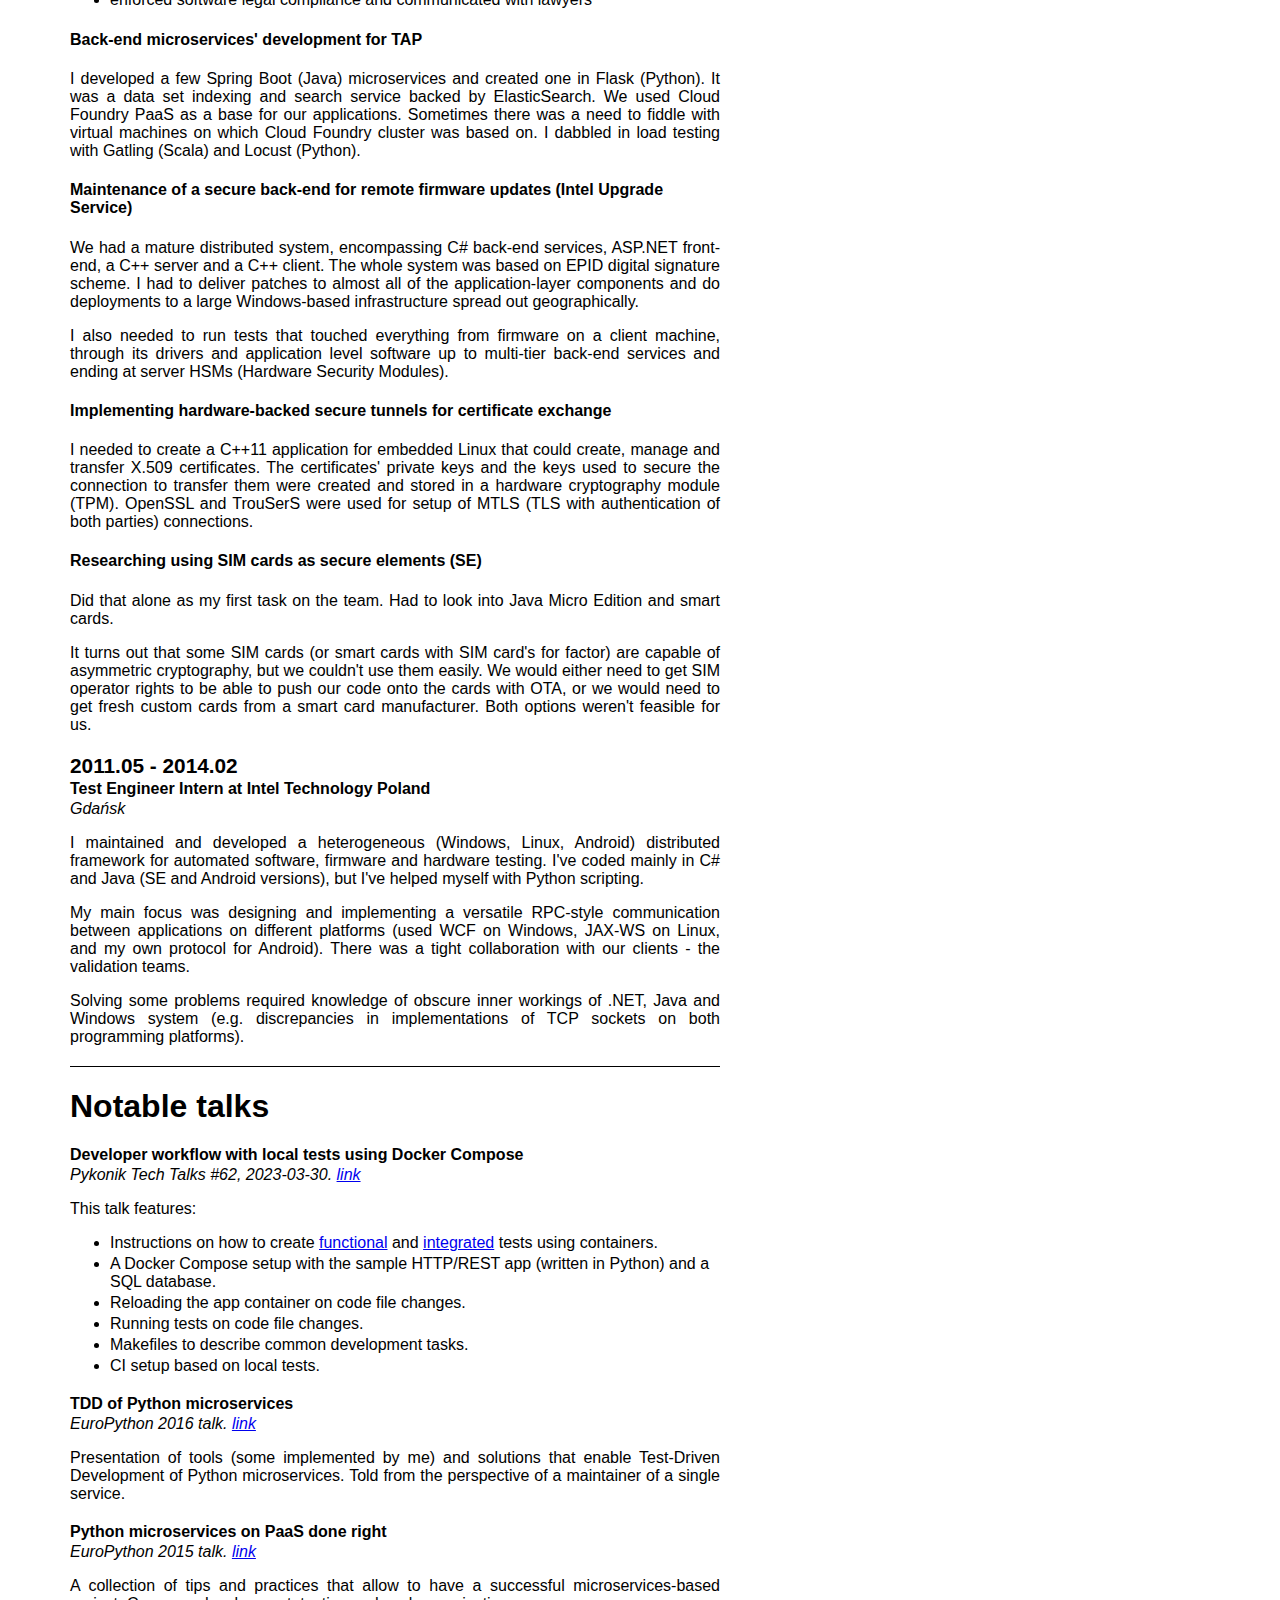
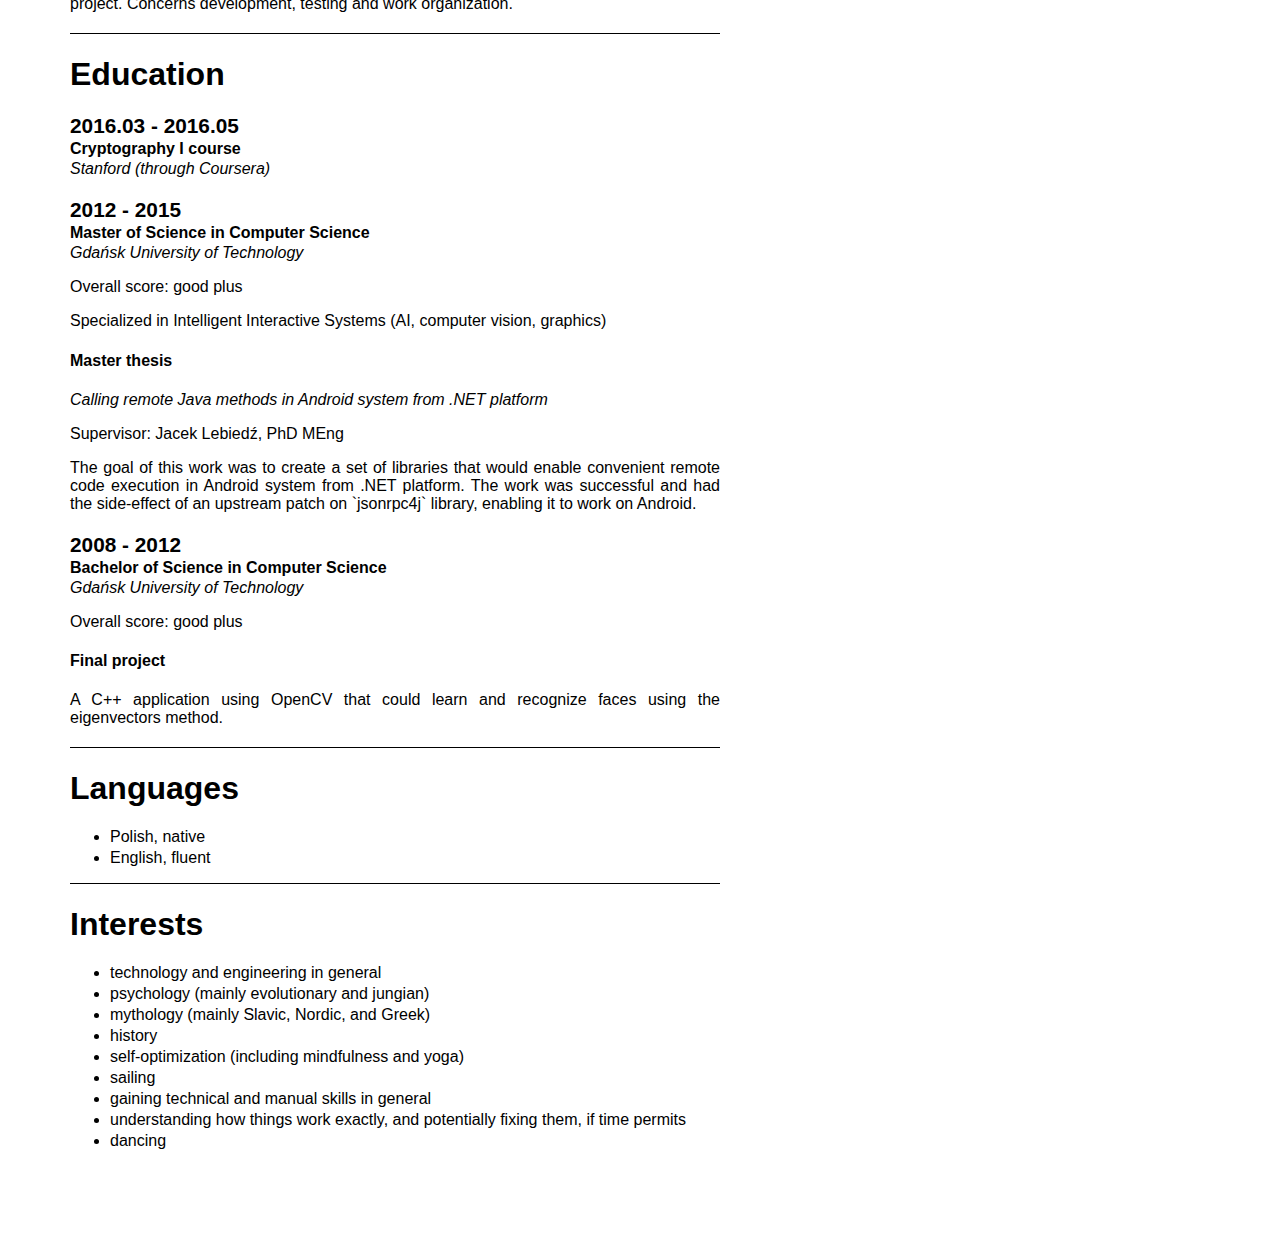
==== commit ca608420: "CV: interests - psychology specifiec. Joga and dancing added." ====
--- a/cv/cv_Michał_Bultrowicz.html
+++ b/cv/cv_Michał_Bultrowicz.html
@@ -650,13 +650,14 @@
 
   <ul>
     <li>technology and engineering in general</li>
-    <li>psychology</li>
+    <li>psychology (mainly evolutionary and jungian)</li>
     <li>mythology (mainly Slavic, Nordic, and Greek)</li>
     <li>history</li>
-    <li>self-optimization</li>
+    <li>self-optimization (including mindfulness and yoga)</li>
     <li>sailing</li>
     <li>gaining technical and manual skills in general</li>
     <li>understanding how things work exactly, and potentially fixing them, if time permits</li>
+    <li>dancing</li>
   </ul>
 </section>
 
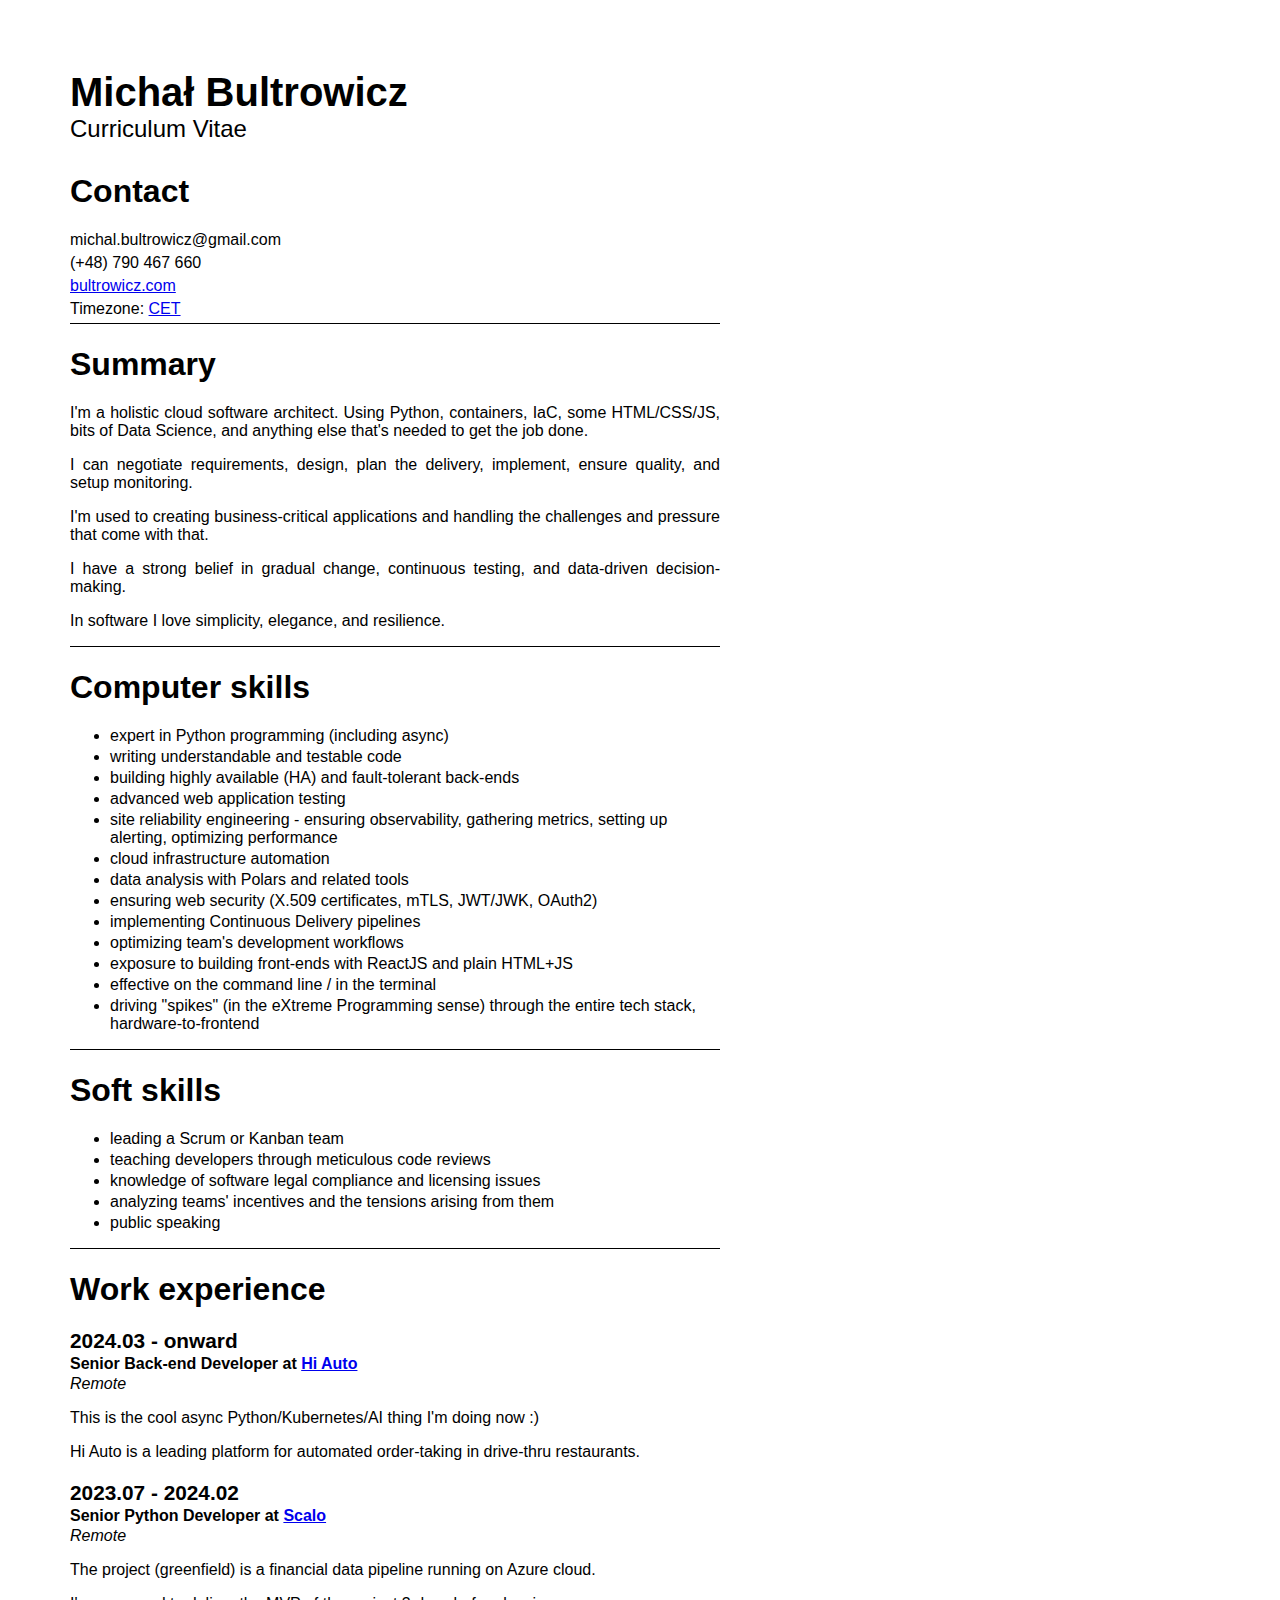
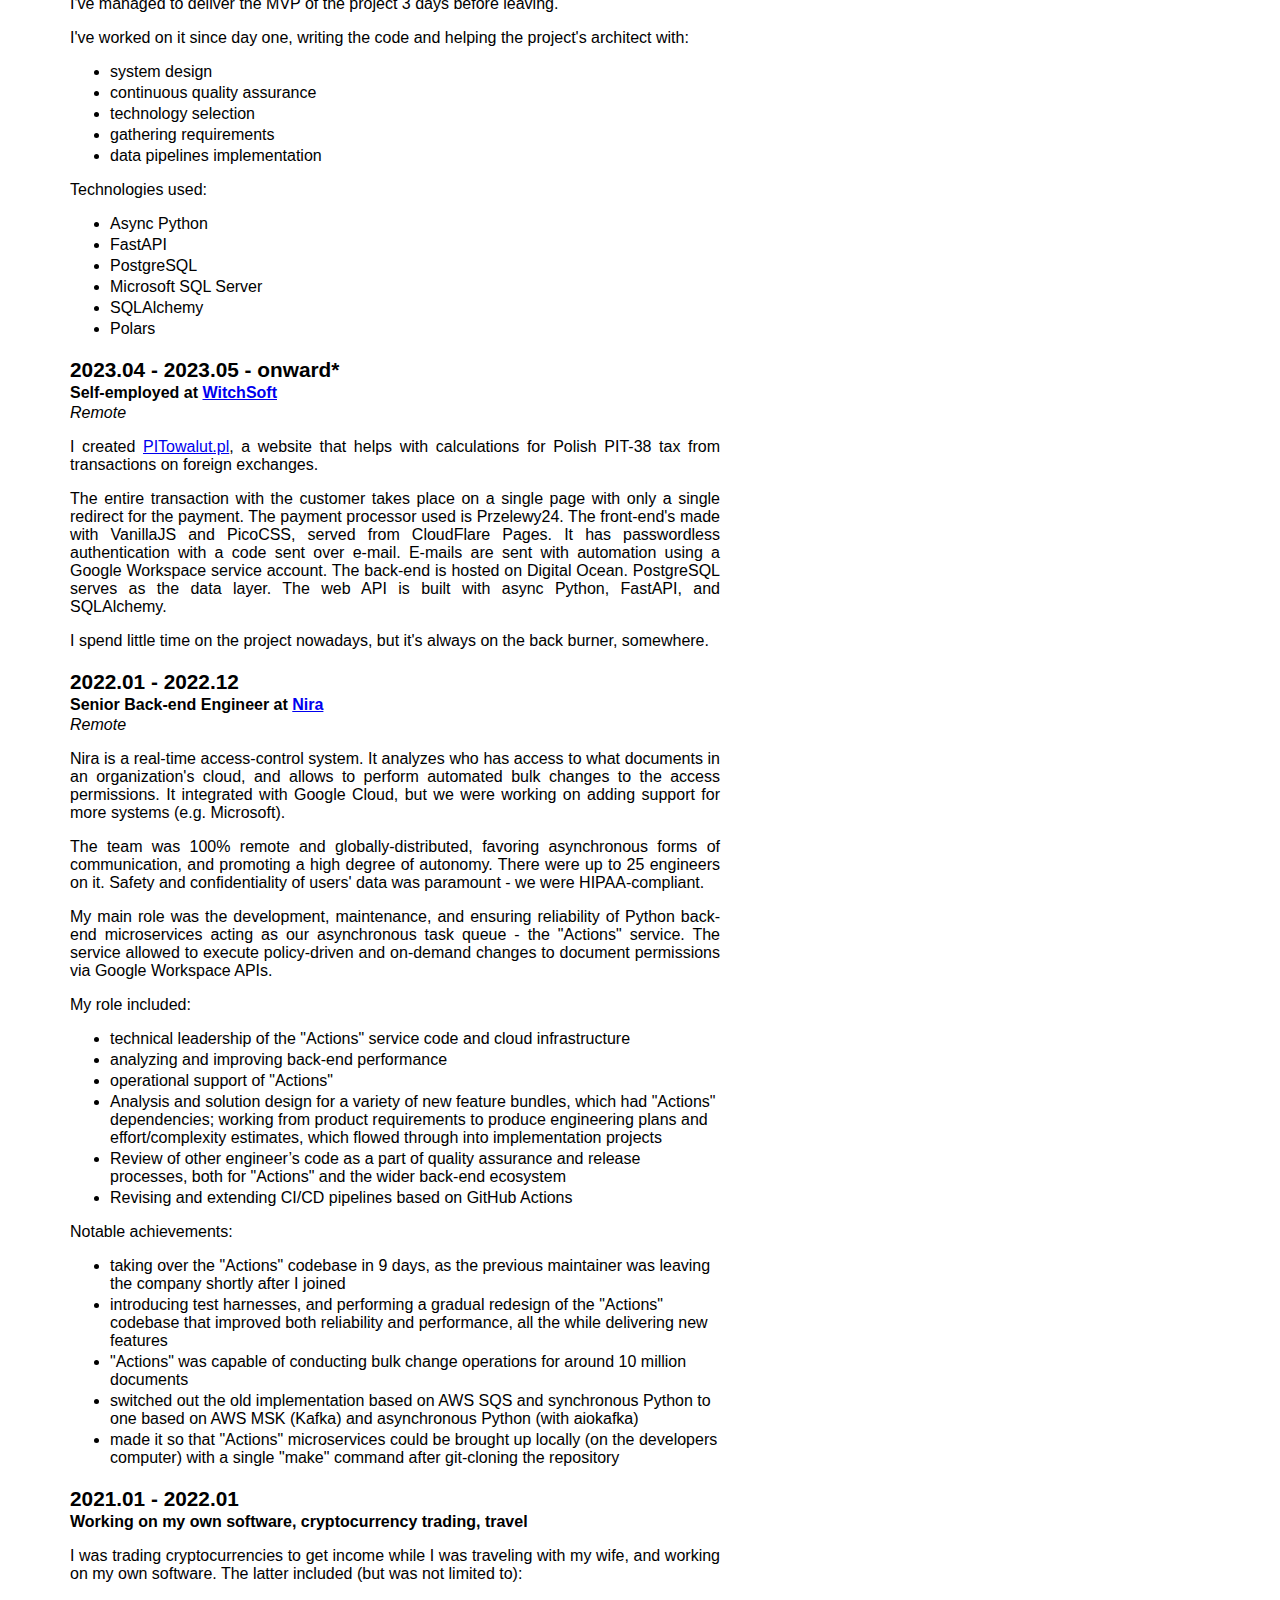
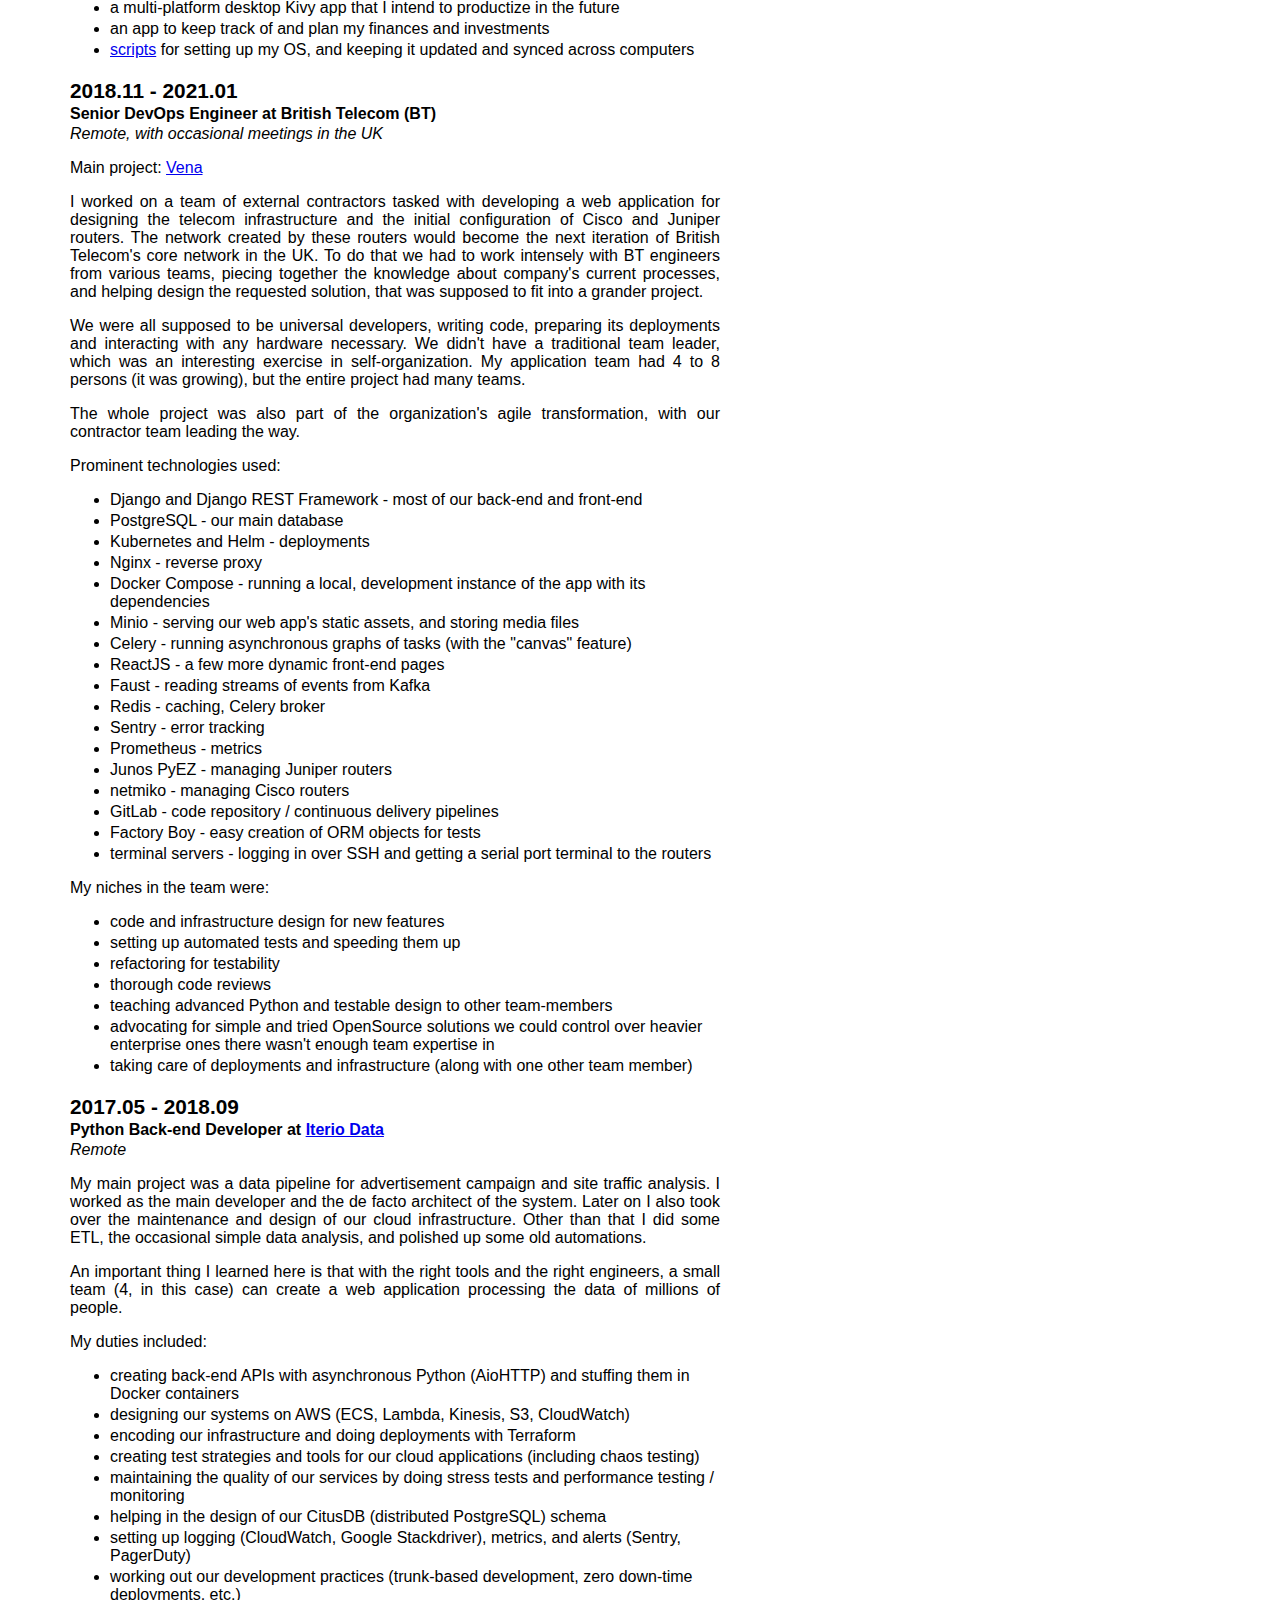
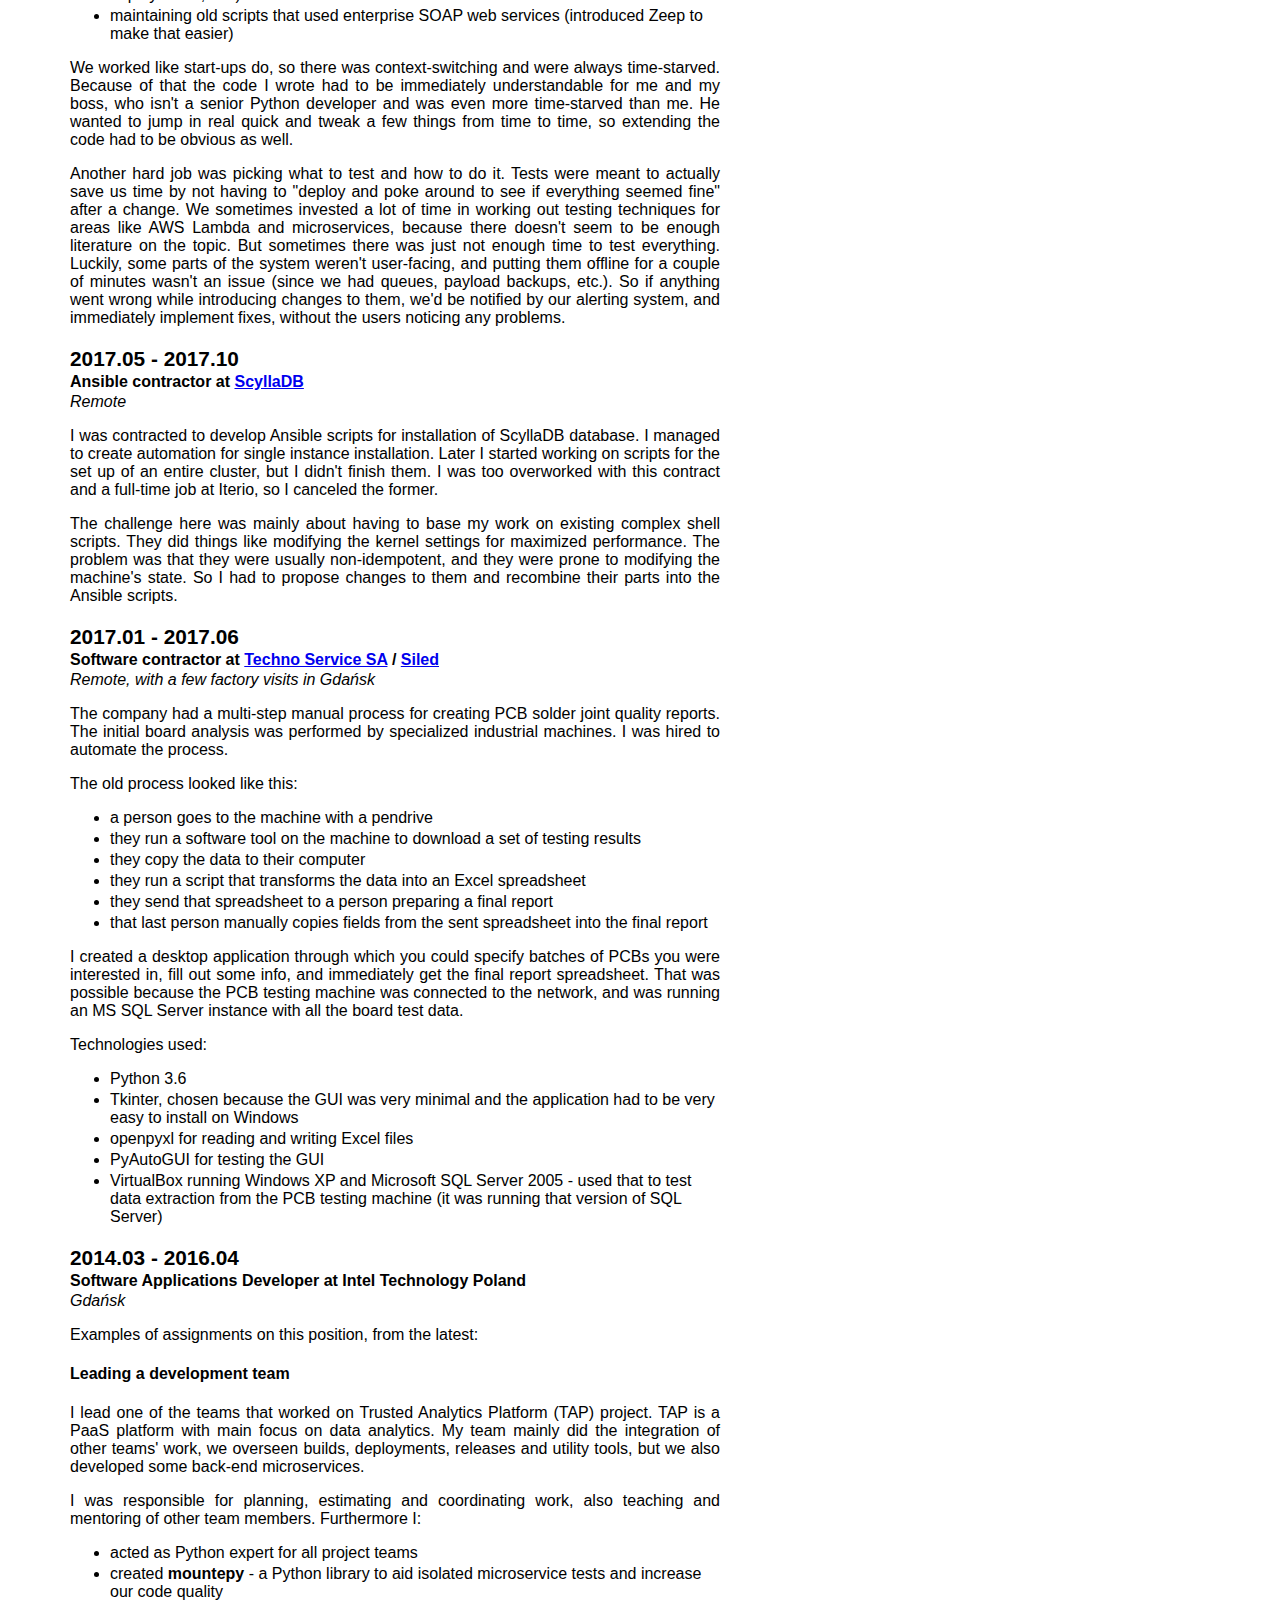
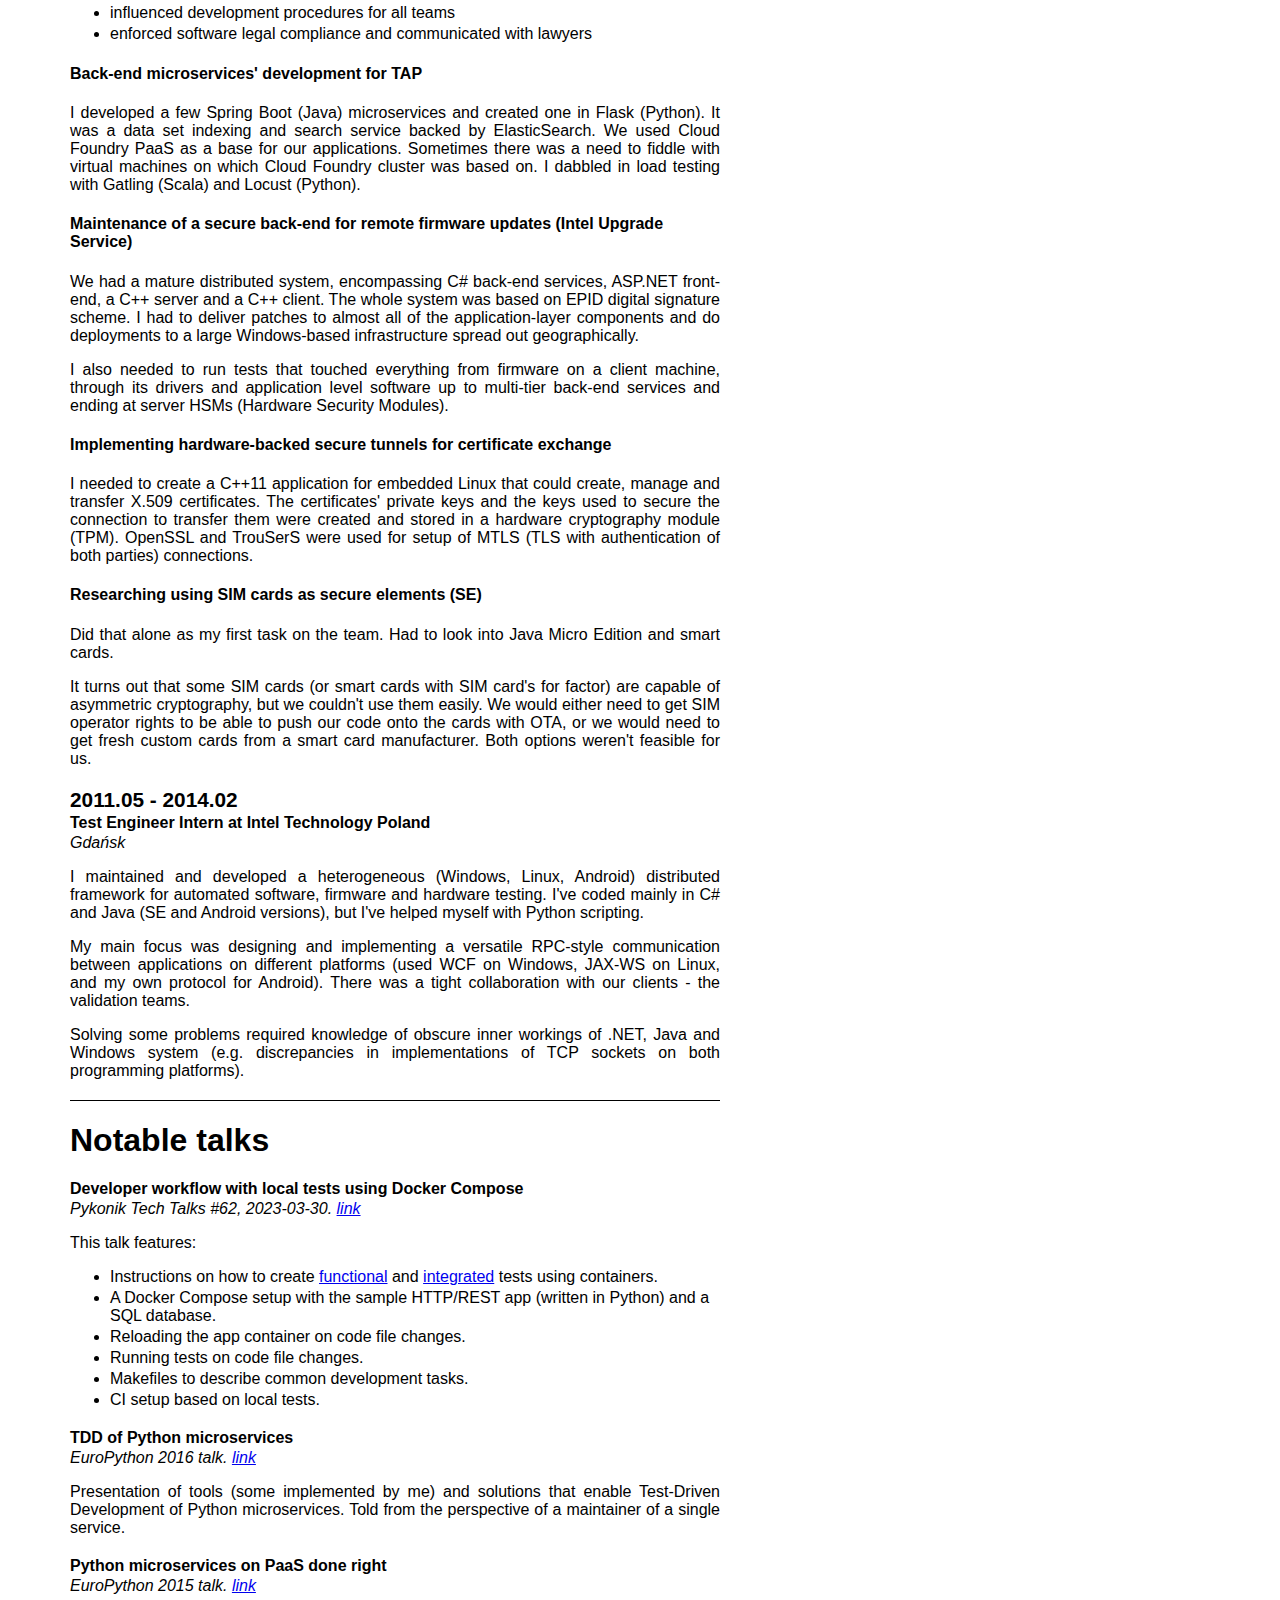
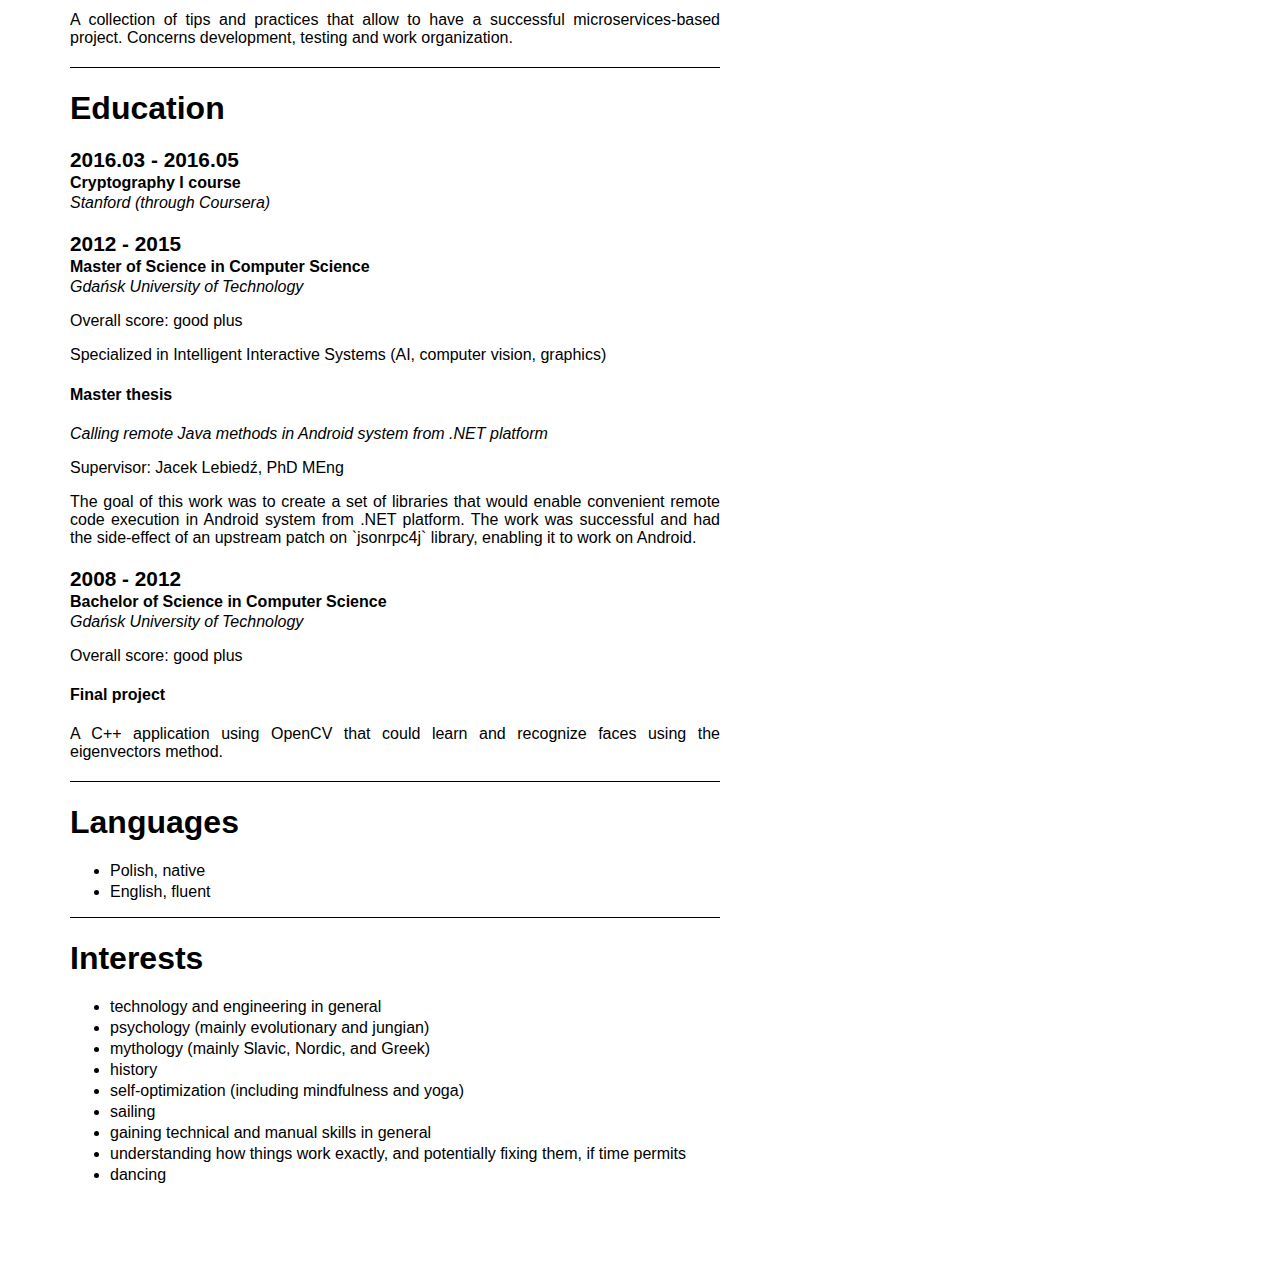
==== commit 7fea5b93: "CV update" ====
--- a/cv/cv_Michał_Bultrowicz.html
+++ b/cv/cv_Michał_Bultrowicz.html
@@ -84,6 +84,7 @@
     </header>
 
     <p>This is the cool async Python/Kubernetes/AI thing I'm doing now :)</p>
+    <p>Hi Auto is a leading platform for automated order-taking in drive-thru restaurants.</p>
   </article>
 
   <article>
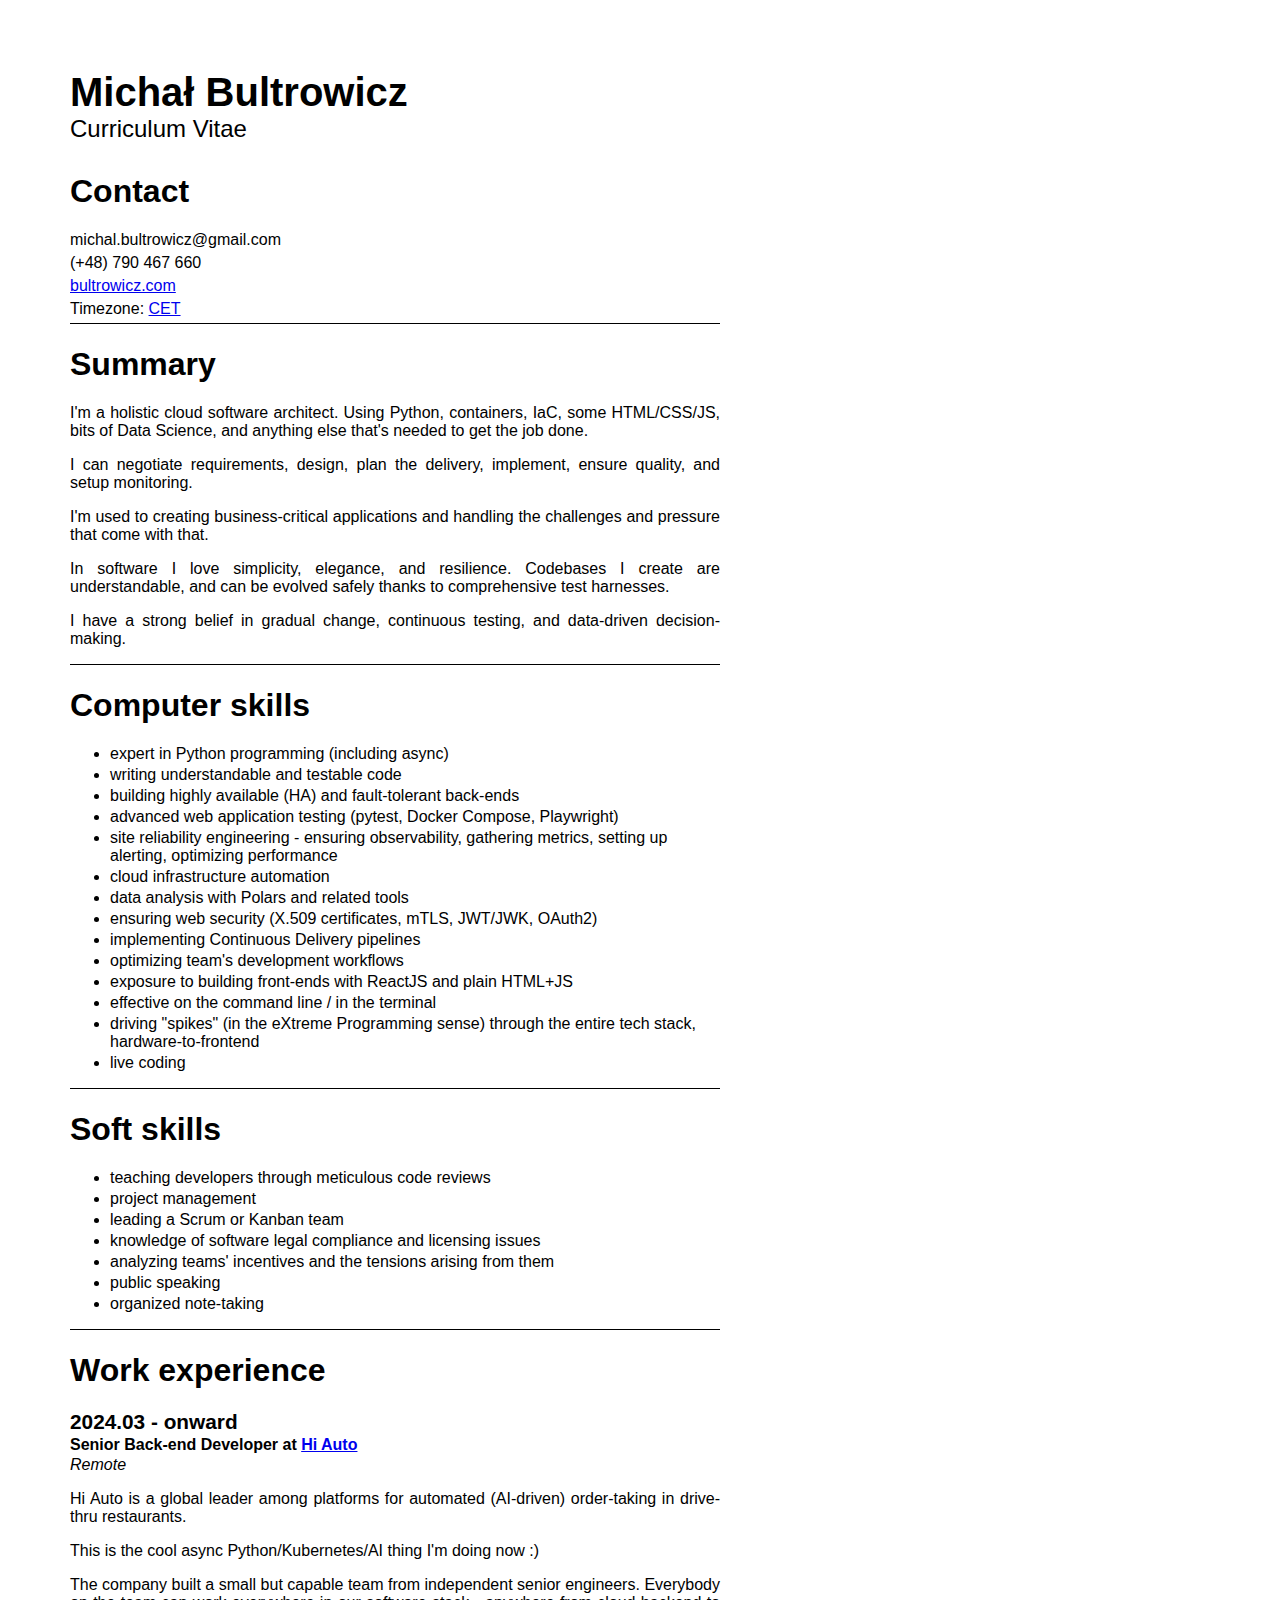
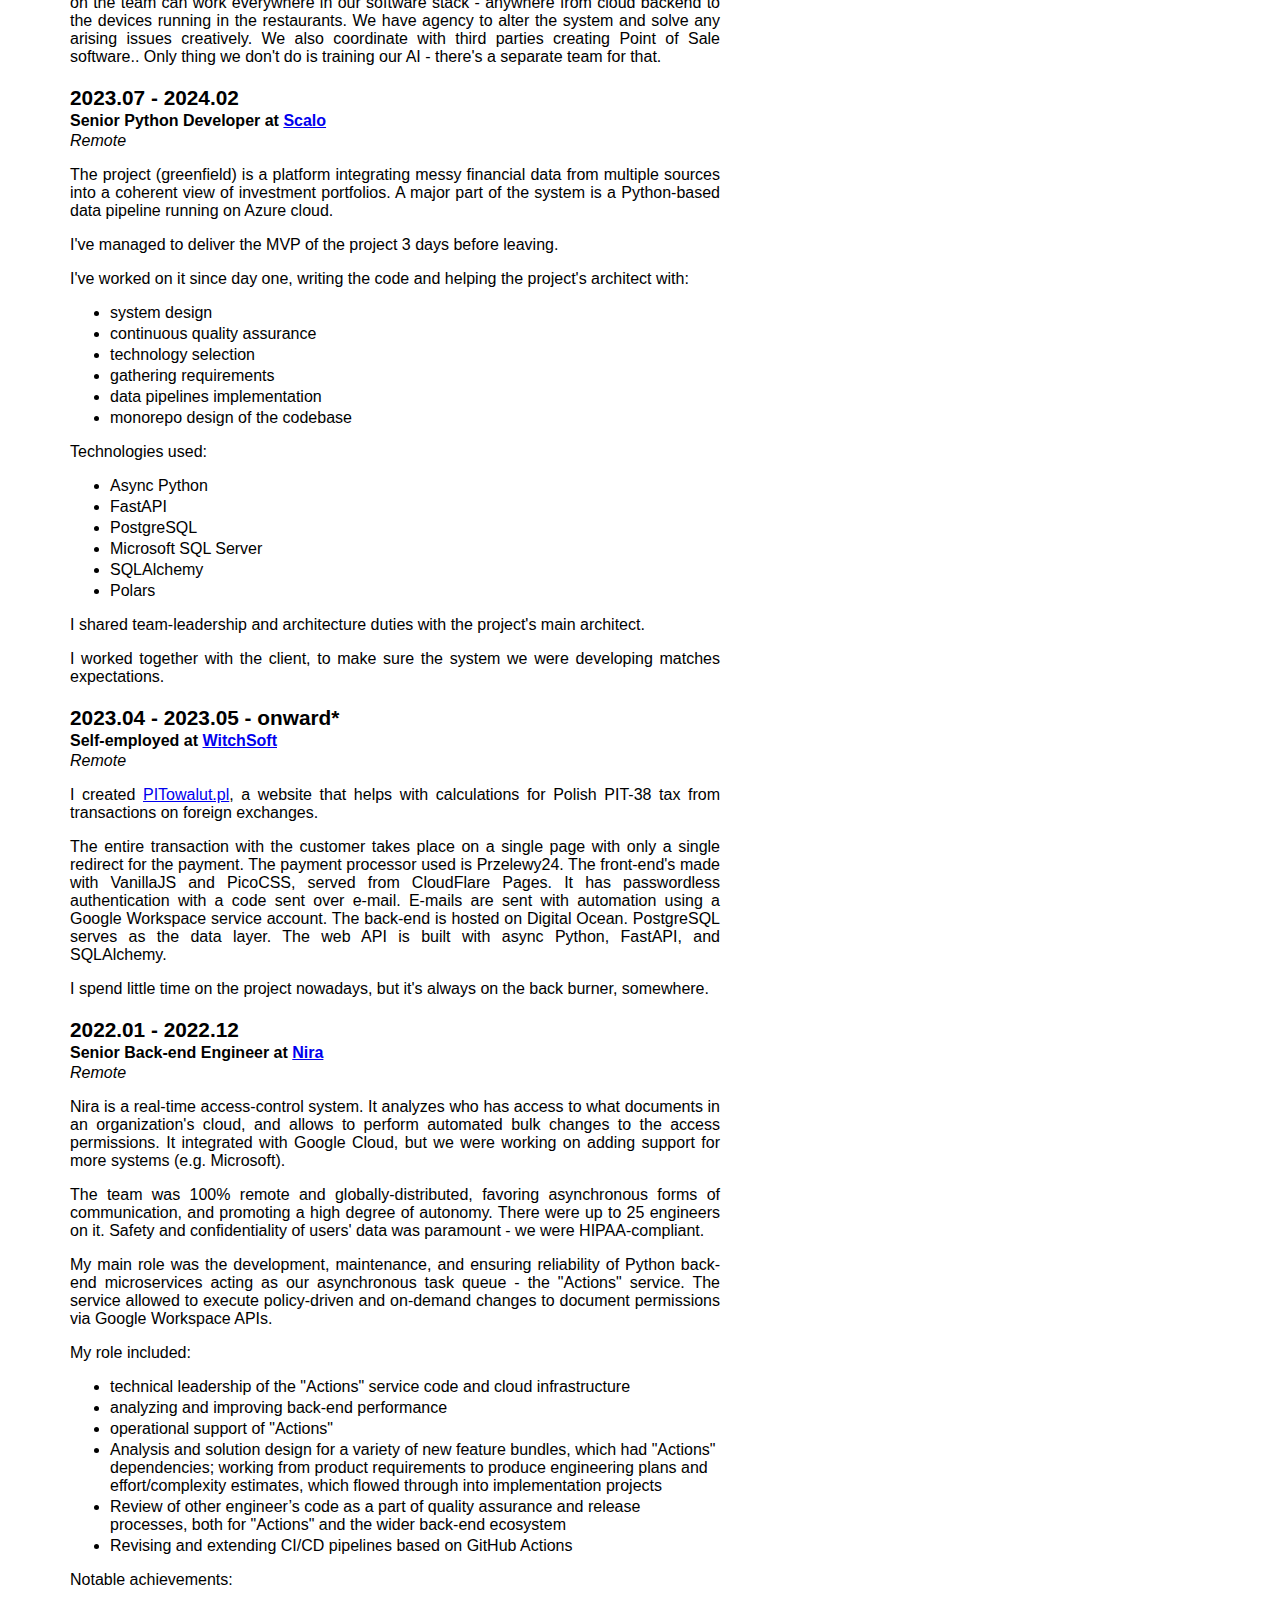
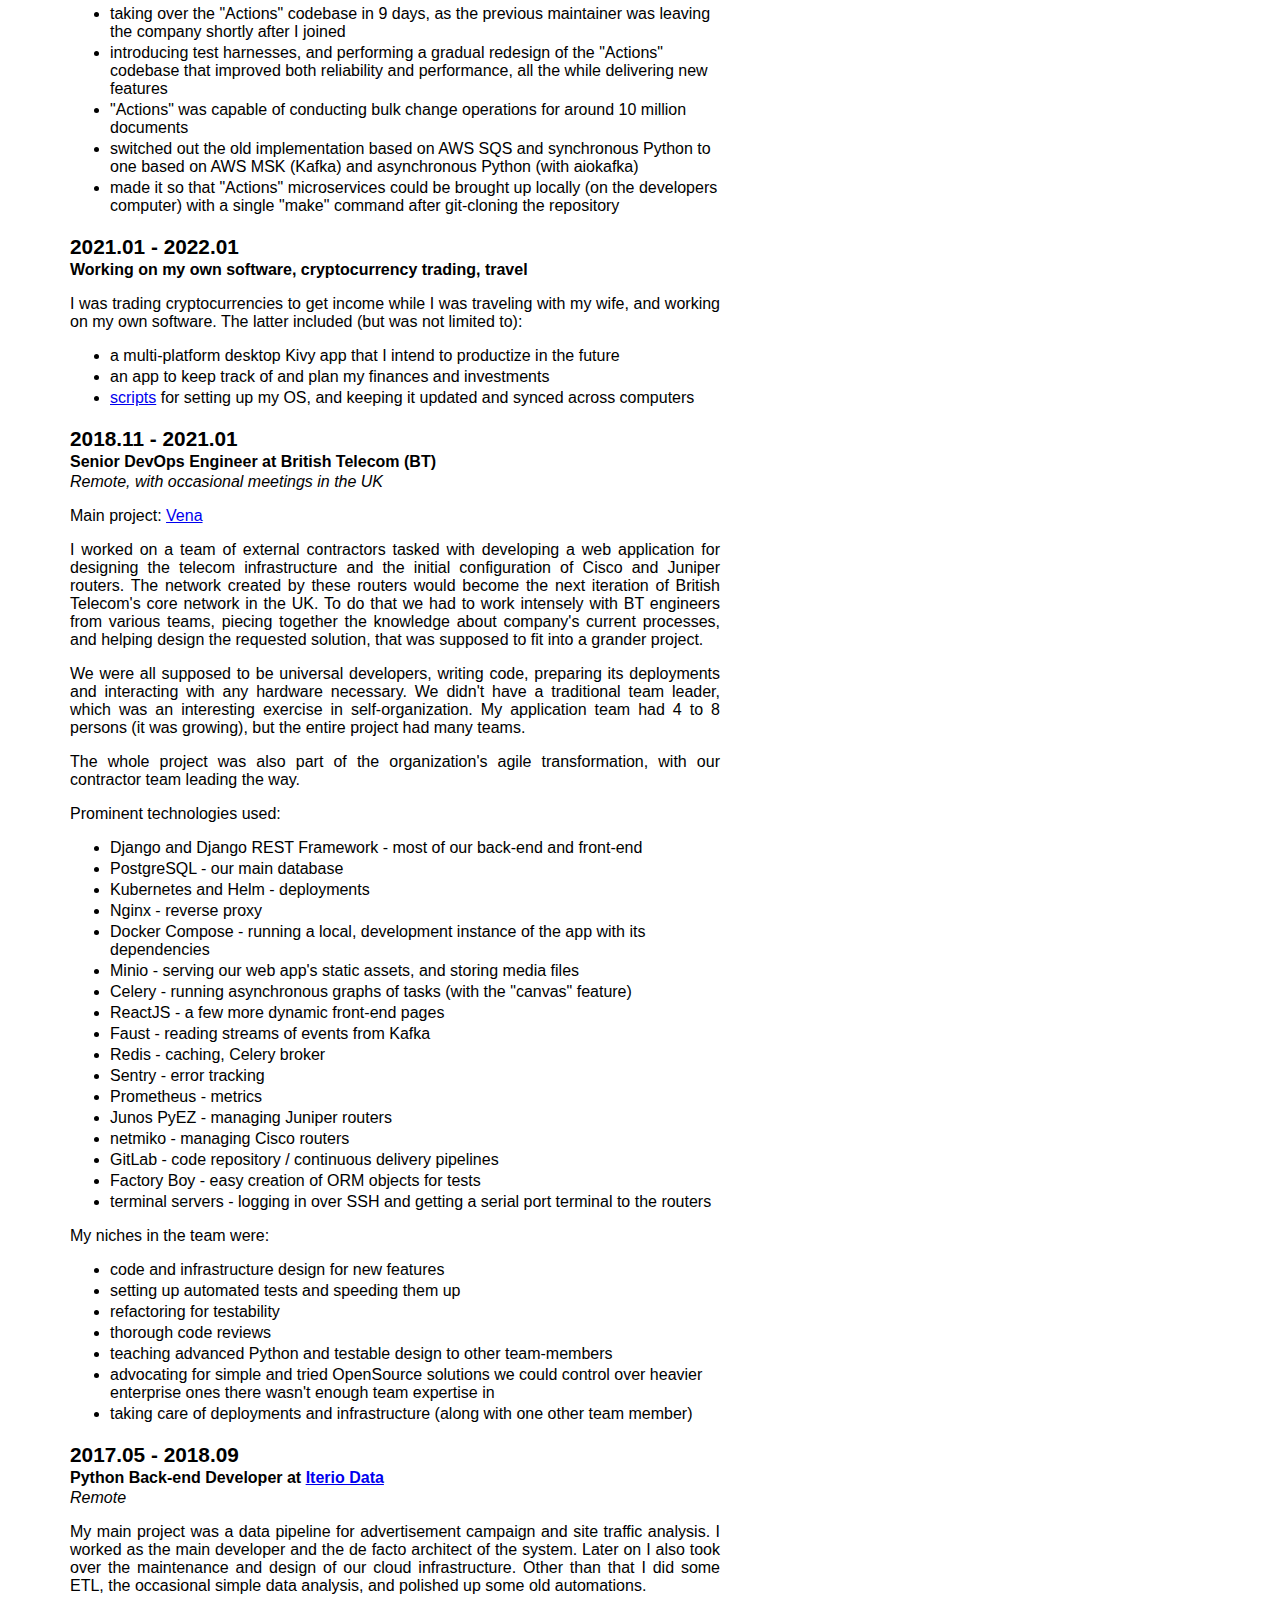
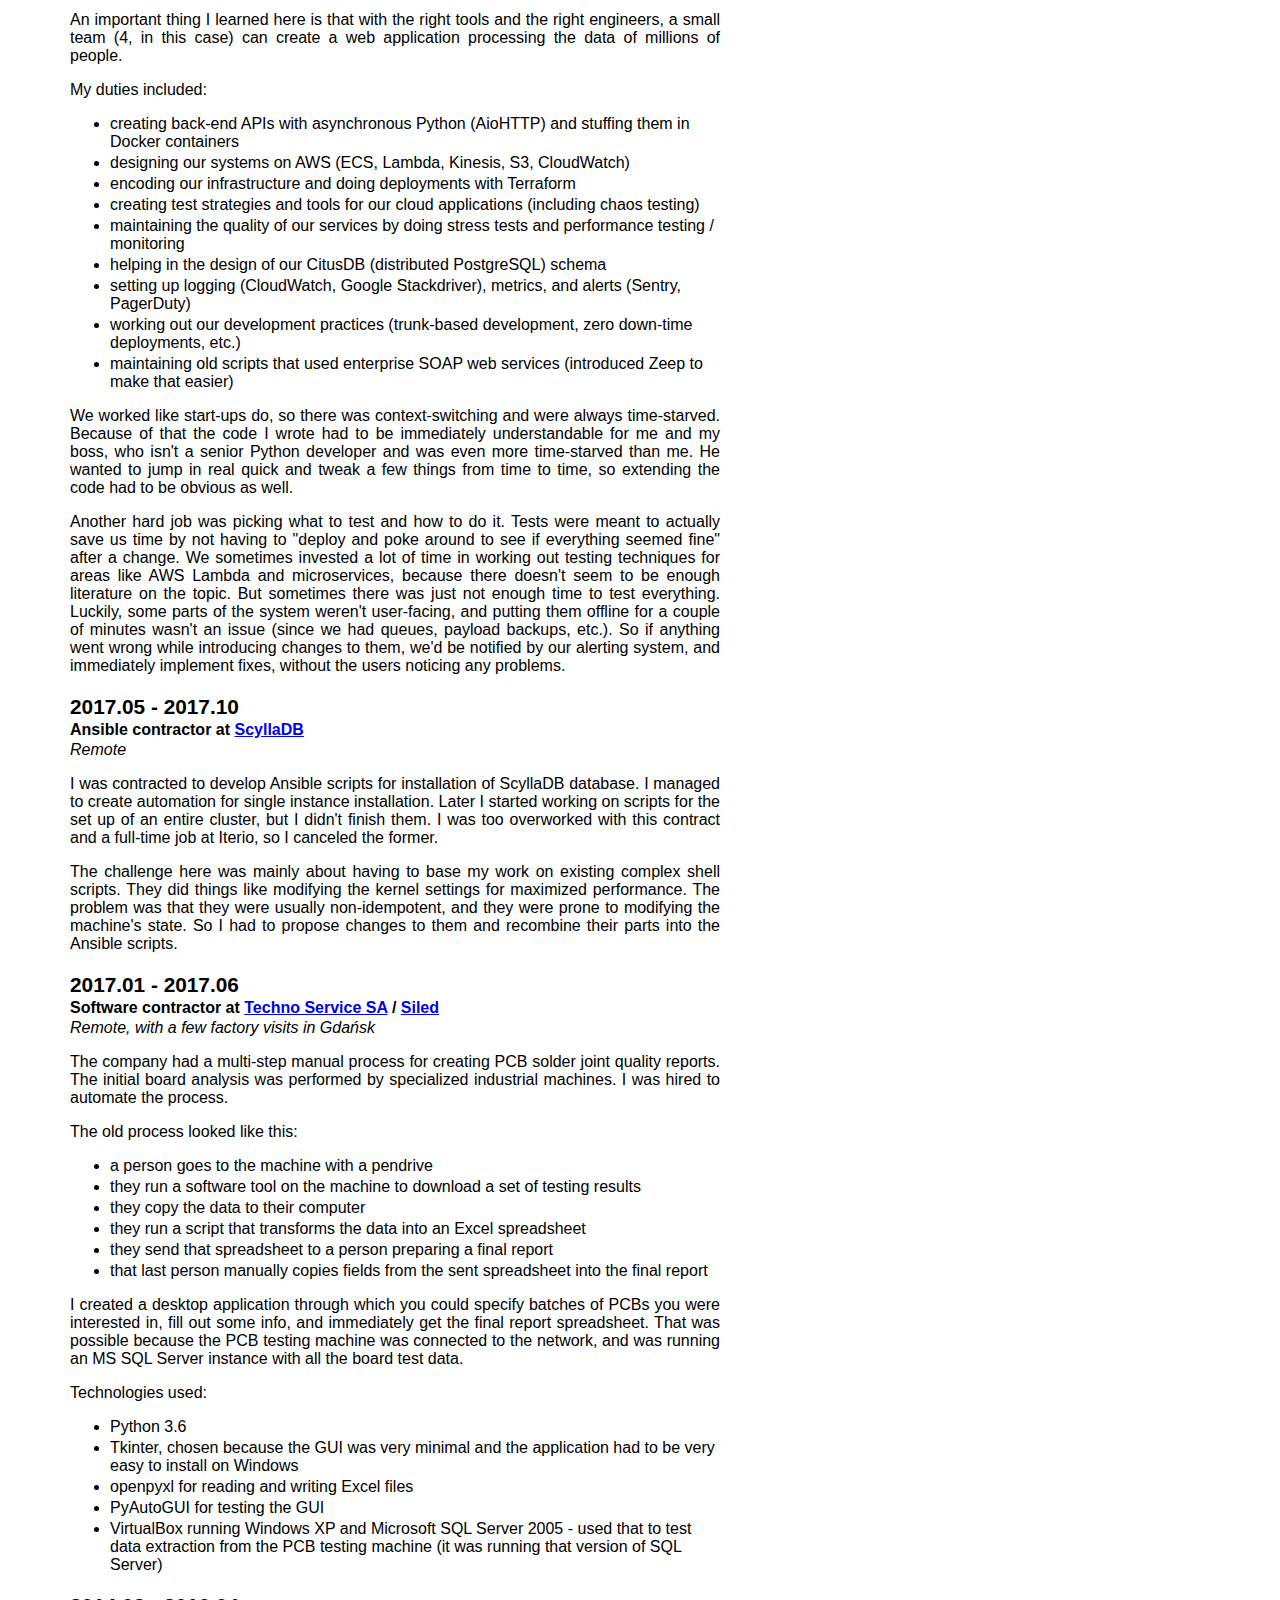
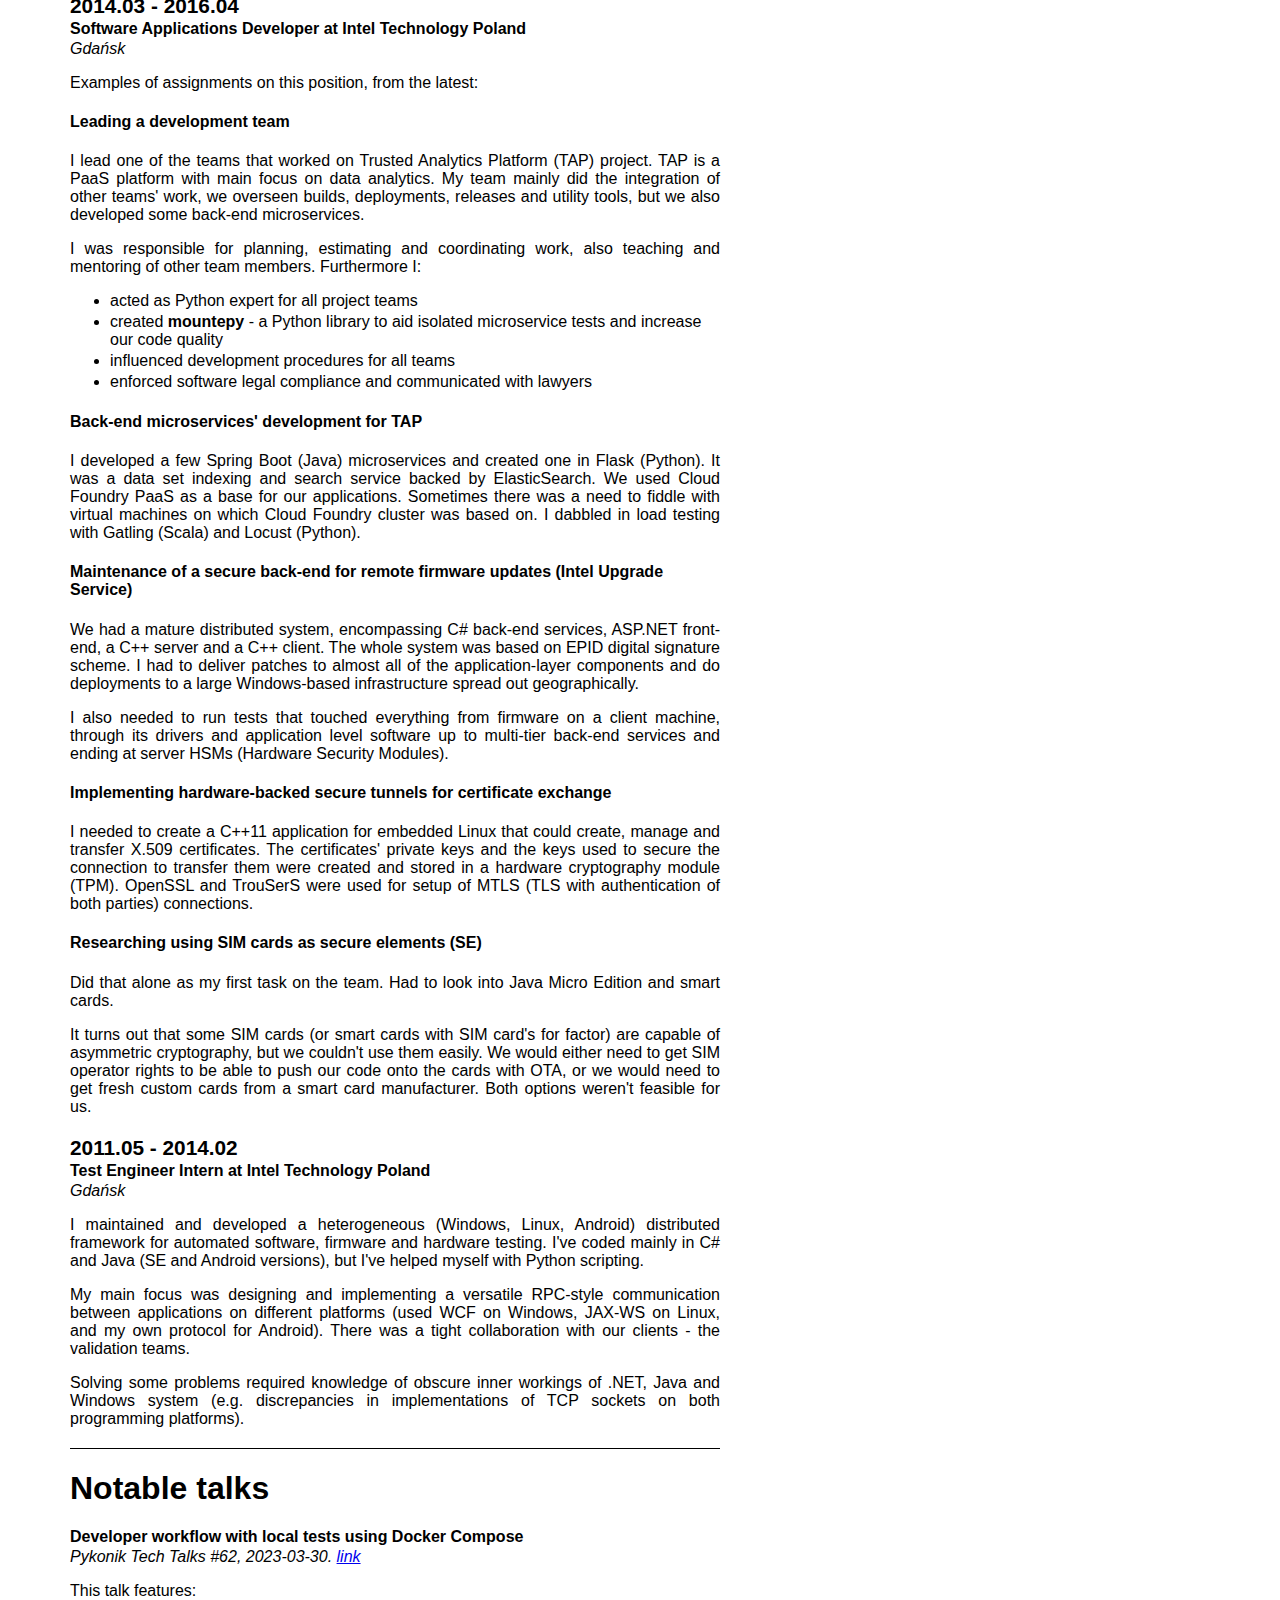
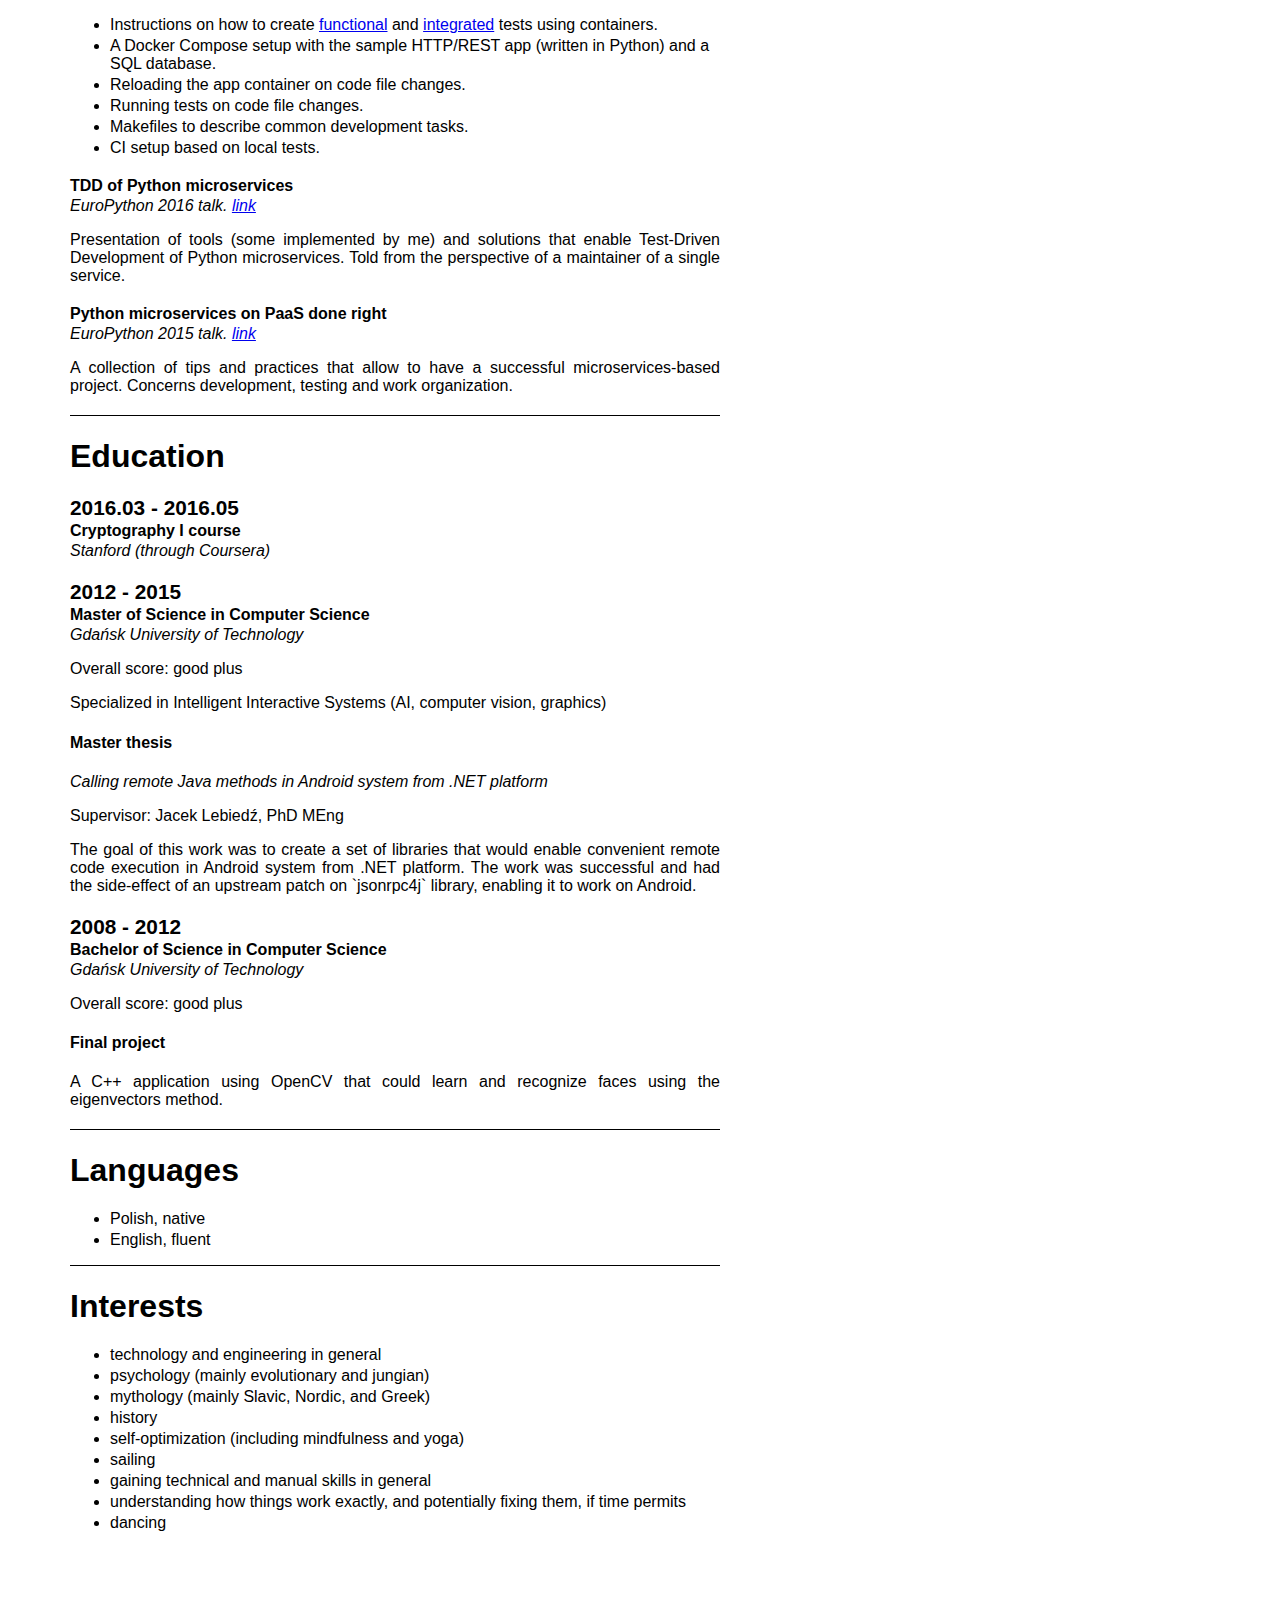
==== commit 066c23bc: "CV update" ====
--- a/cv/cv_Michał_Bultrowicz.html
+++ b/cv/cv_Michał_Bultrowicz.html
@@ -36,10 +36,11 @@
     and handling the challenges and pressure that come with that.
   </p>
   <p>
-    I have a strong belief in gradual change, continuous testing, and data-driven decision-making.
+    In software I love simplicity, elegance, and resilience.
+    Codebases I create are understandable, and can be evolved safely thanks to comprehensive test harnesses.
   </p>
   <p>
-    In software I love simplicity, elegance, and resilience.
+    I have a strong belief in gradual change, continuous testing, and data-driven decision-making.
   </p>
 </section>
 
@@ -49,7 +50,7 @@
     <li>expert in Python programming (including async)</li>
     <li>writing understandable and testable code</li>
     <li>building highly available (HA) and fault-tolerant back-ends</li>
-    <li>advanced web application testing</li>
+    <li>advanced web application testing (pytest, Docker Compose, Playwright)</li>
     <li>site reliability engineering - ensuring observability, gathering metrics, setting up alerting, optimizing performance</li>
     <li>cloud infrastructure automation</li>
     <li>data analysis with Polars and related tools</li>
@@ -59,17 +60,20 @@
     <li>exposure to building front-ends with ReactJS and plain HTML+JS</li>
     <li>effective on the command line / in the terminal</li>
     <li>driving "spikes" (in the eXtreme Programming sense) through the entire tech stack, hardware-to-frontend</li>
+    <li>live coding</li>
   </ul>
 </section>
 
 <section>
   <h1>Soft skills</h1>
   <ul>
+    <li>teaching developers through meticulous code reviews</li>
+    <li>project management</li>
     <li>leading a Scrum or Kanban team</li>
-    <li>teaching developers through meticulous code reviews</li>
     <li>knowledge of software legal compliance and licensing issues</li>
     <li>analyzing teams' incentives and the tensions arising from them</li>
     <li>public speaking</li>
+    <li>organized note-taking</li>
   </ul>
 </section>
 
@@ -83,8 +87,16 @@
       <p class="location">Remote</p>
     </header>
 
+    <p>Hi Auto is a global leader among platforms for automated (AI-driven) order-taking in drive-thru restaurants.</p>
     <p>This is the cool async Python/Kubernetes/AI thing I'm doing now :)</p>
-    <p>Hi Auto is a leading platform for automated order-taking in drive-thru restaurants.</p>
+    <p>
+      The company built a small but capable team from independent senior engineers.
+      Everybody on the team can work everywhere in our software stack - anywhere from cloud backend to the
+      devices running in the restaurants.
+      We have agency to alter the system and solve any arising issues creatively.
+      We also coordinate with third parties creating Point of Sale software..
+      Only thing we don't do is training our AI - there's a separate team for that.
+    </p>
   </article>
 
   <article>
@@ -94,7 +106,11 @@
       <p class="location">Remote</p>
     </header>
 
-    <p>The project (greenfield) is a financial data pipeline running on Azure cloud.</p>
+    <p>
+      The project (greenfield) is a platform integrating messy financial data from multiple sources
+      into a coherent view of investment portfolios.
+      A major part of the system is a Python-based data pipeline running on Azure cloud.
+    </p>
     <p>I've managed to deliver the MVP of the project 3 days before leaving.</p>
     <p>
       I've worked on it since day one, writing the code and helping the project's architect with:
@@ -104,6 +120,7 @@
         <li>technology selection</li>
         <li>gathering requirements</li>
         <li>data pipelines implementation</li>
+        <li>monorepo design of the codebase</li>
       </ul>
     </p>
 
@@ -119,6 +136,9 @@
         <li>Polars</li>
       </ul>
     </p>
+    <p>I shared team-leadership and architecture duties with the project's main architect.</p>
+    <p>I worked together with the client, to make sure the system we were developing matches expectations.</p>
+
   </article>
 
   <article>
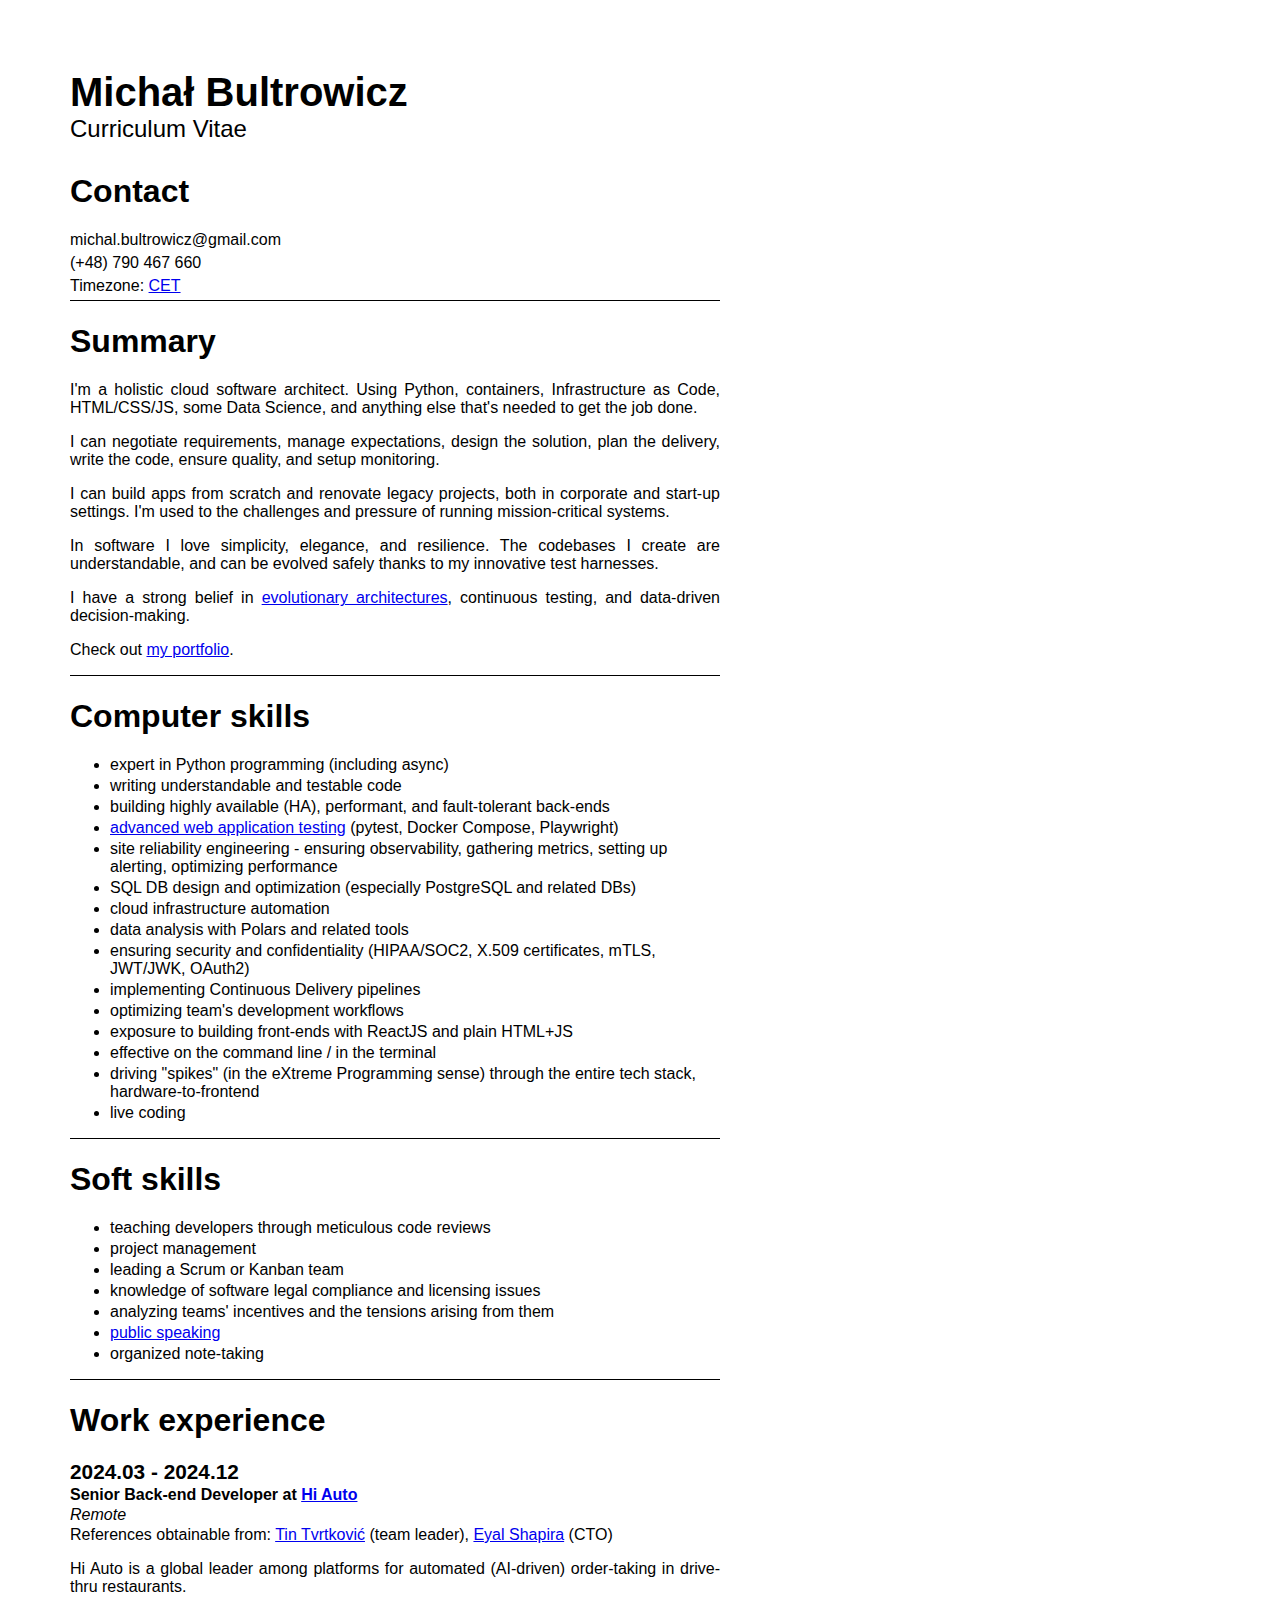
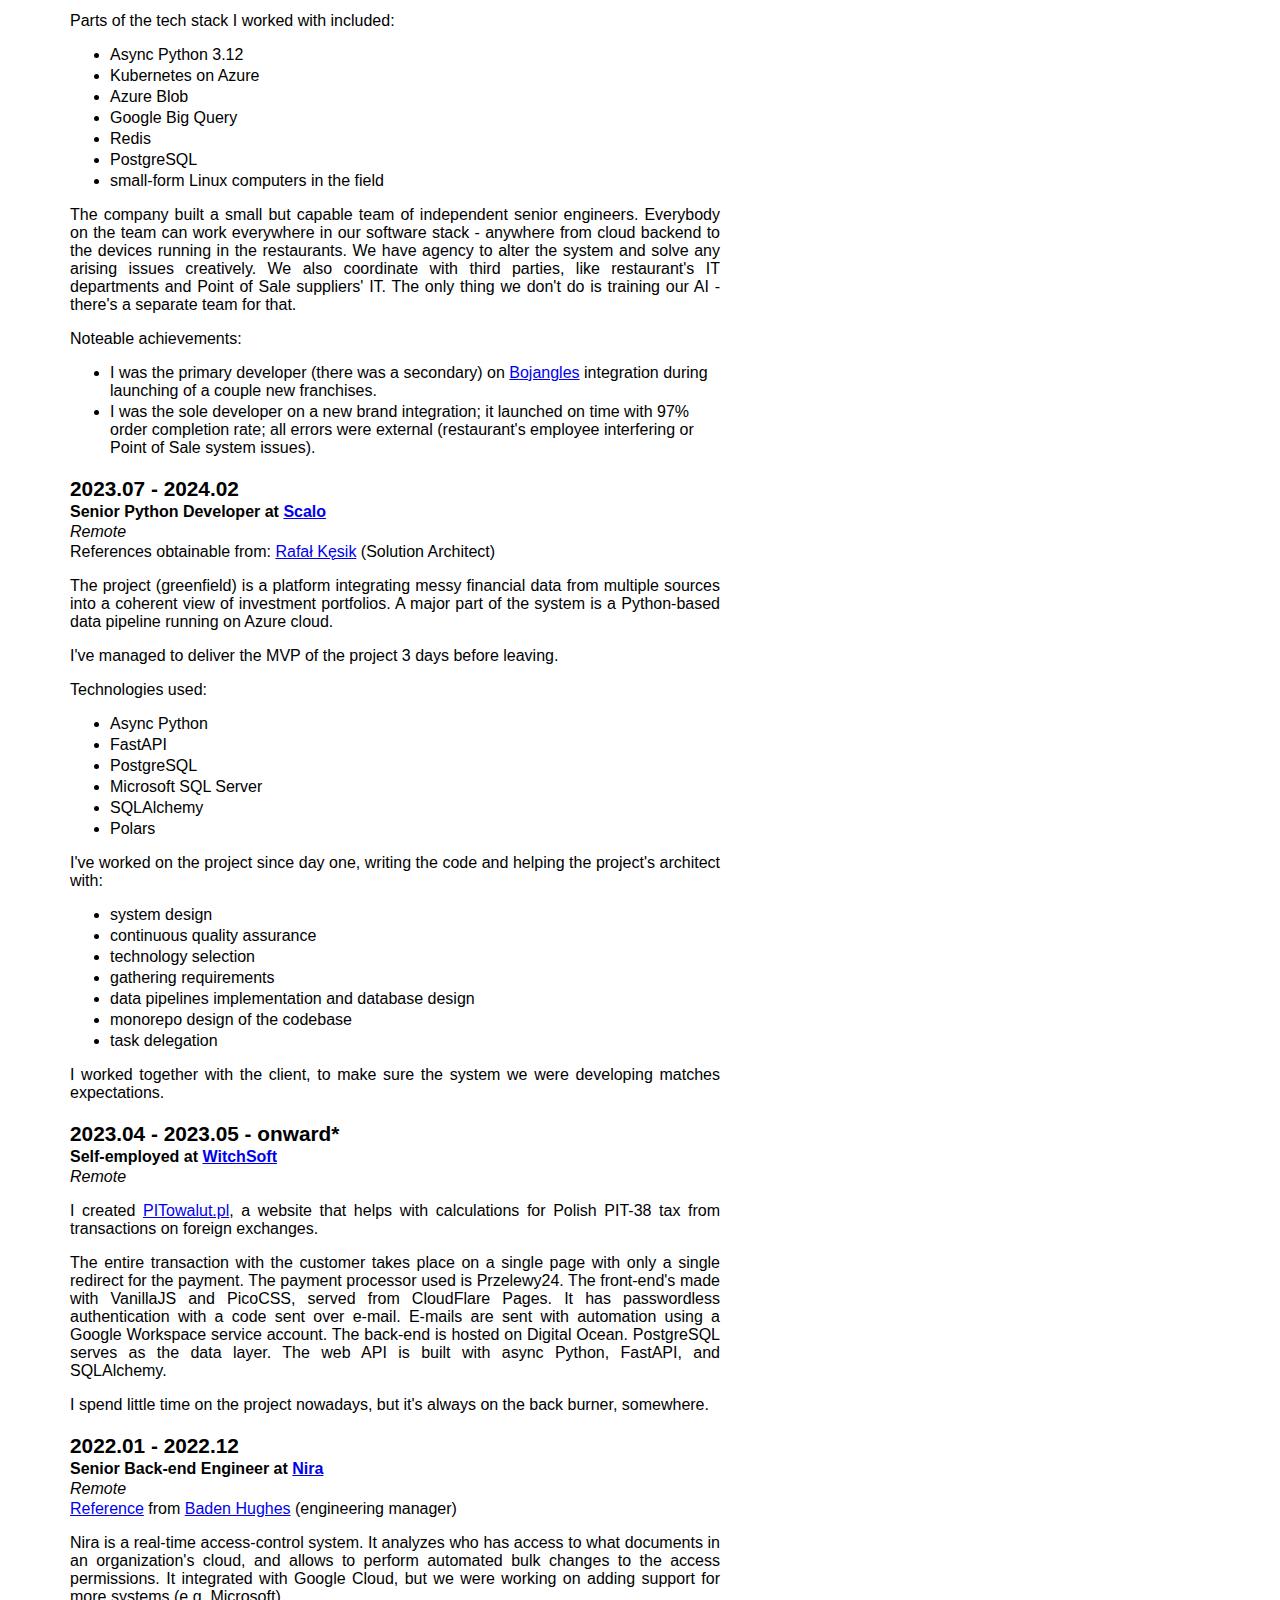
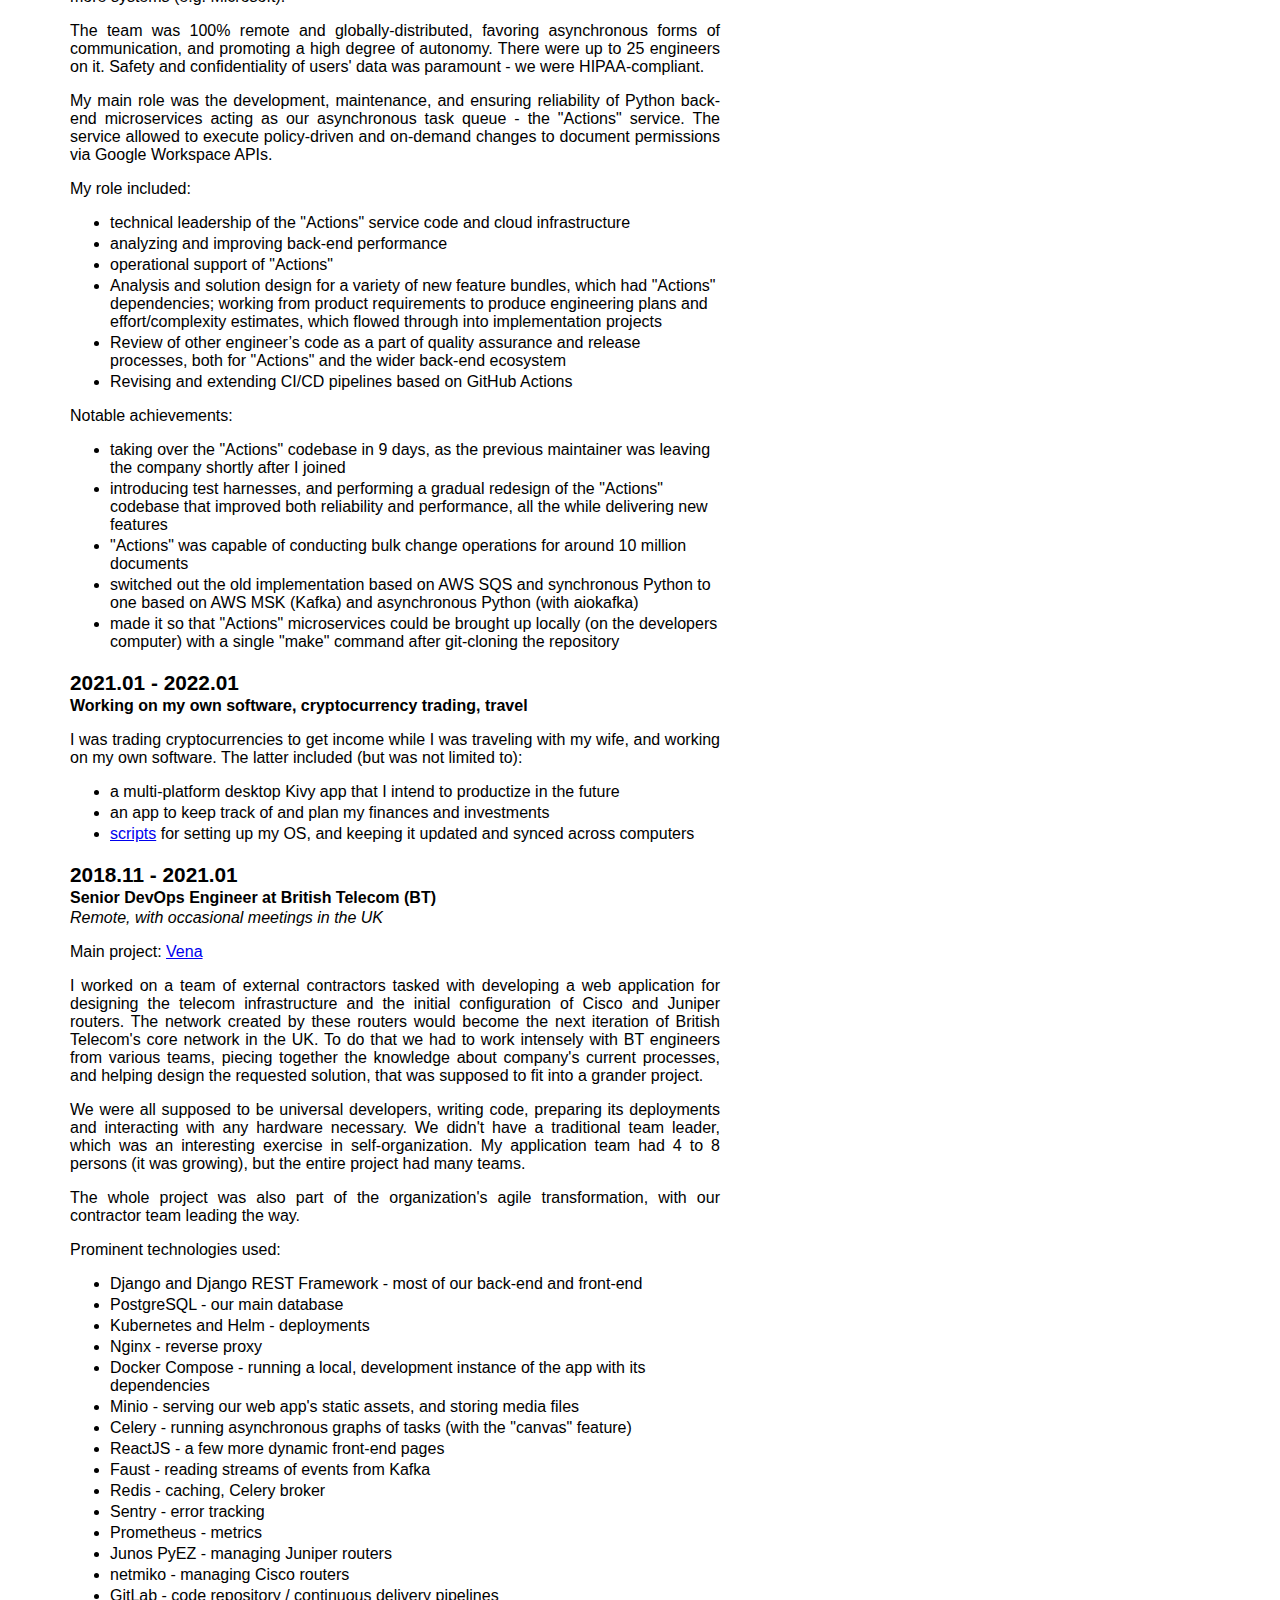
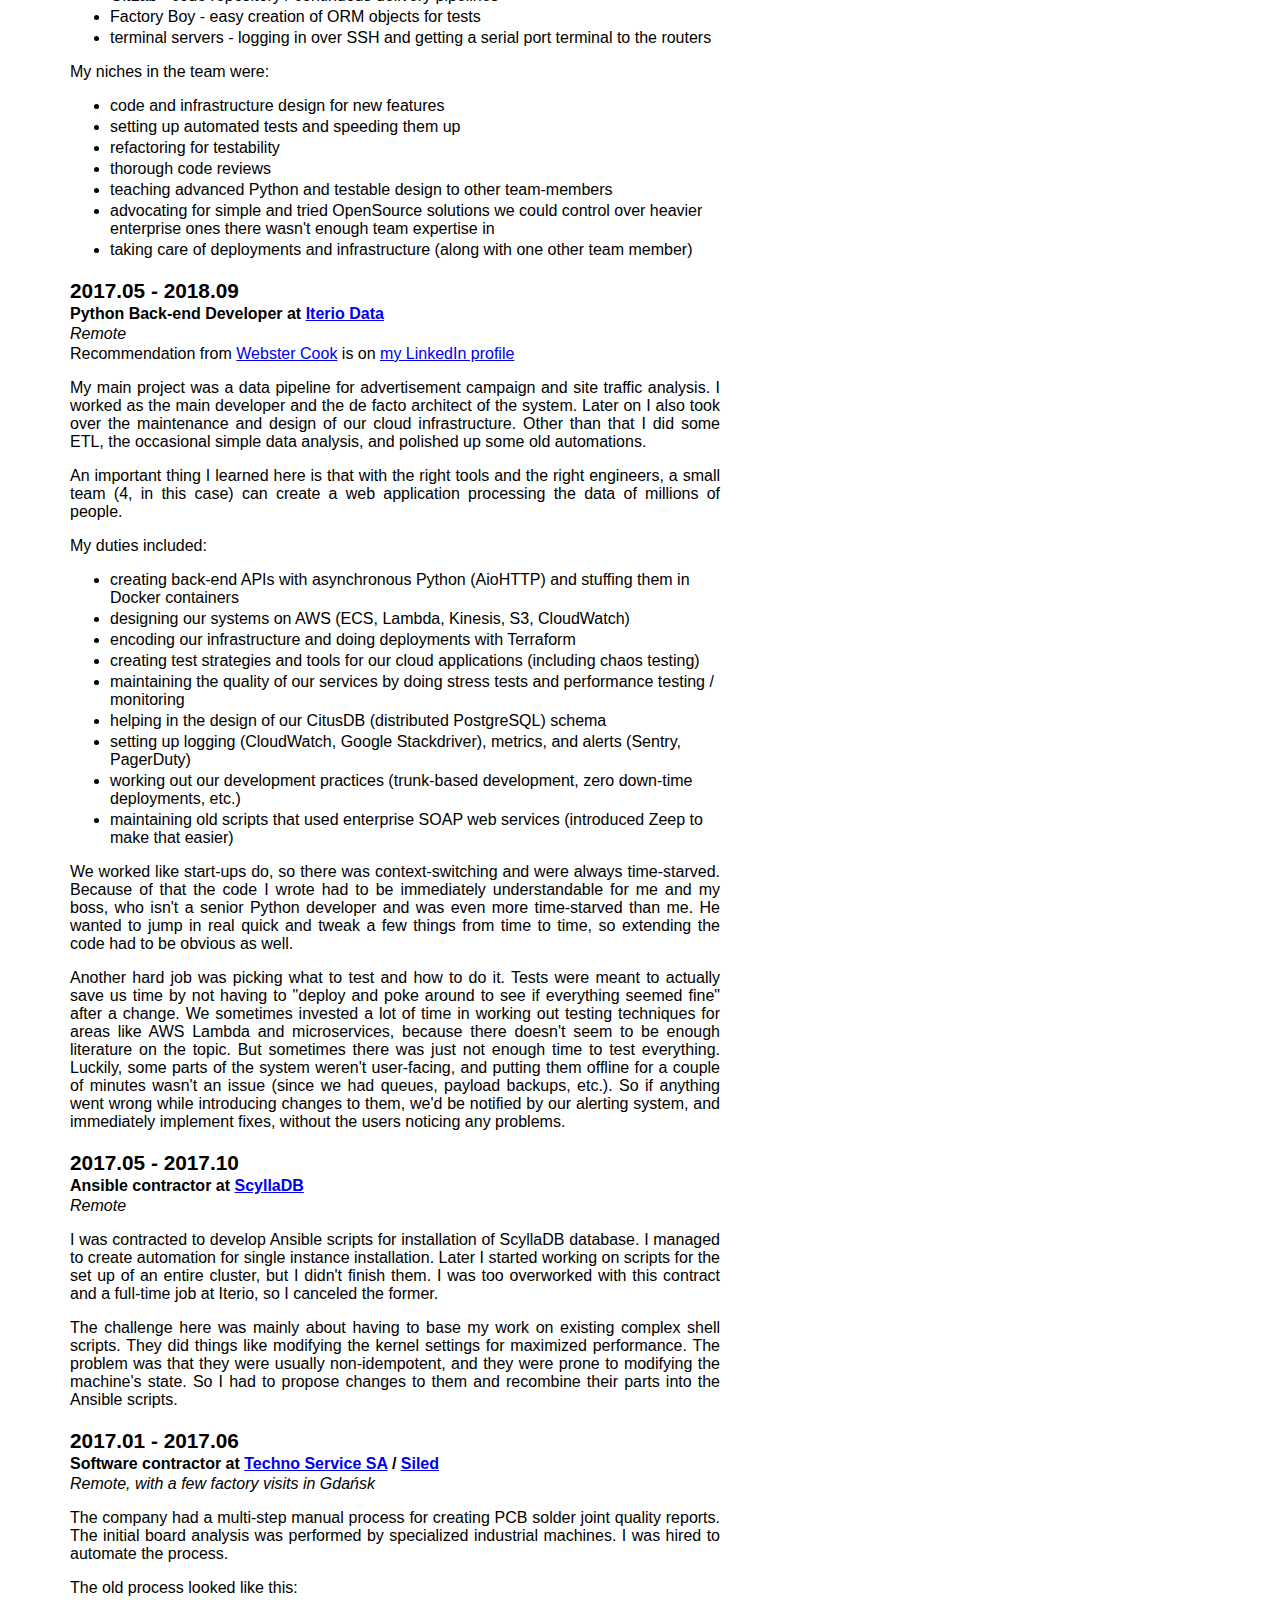
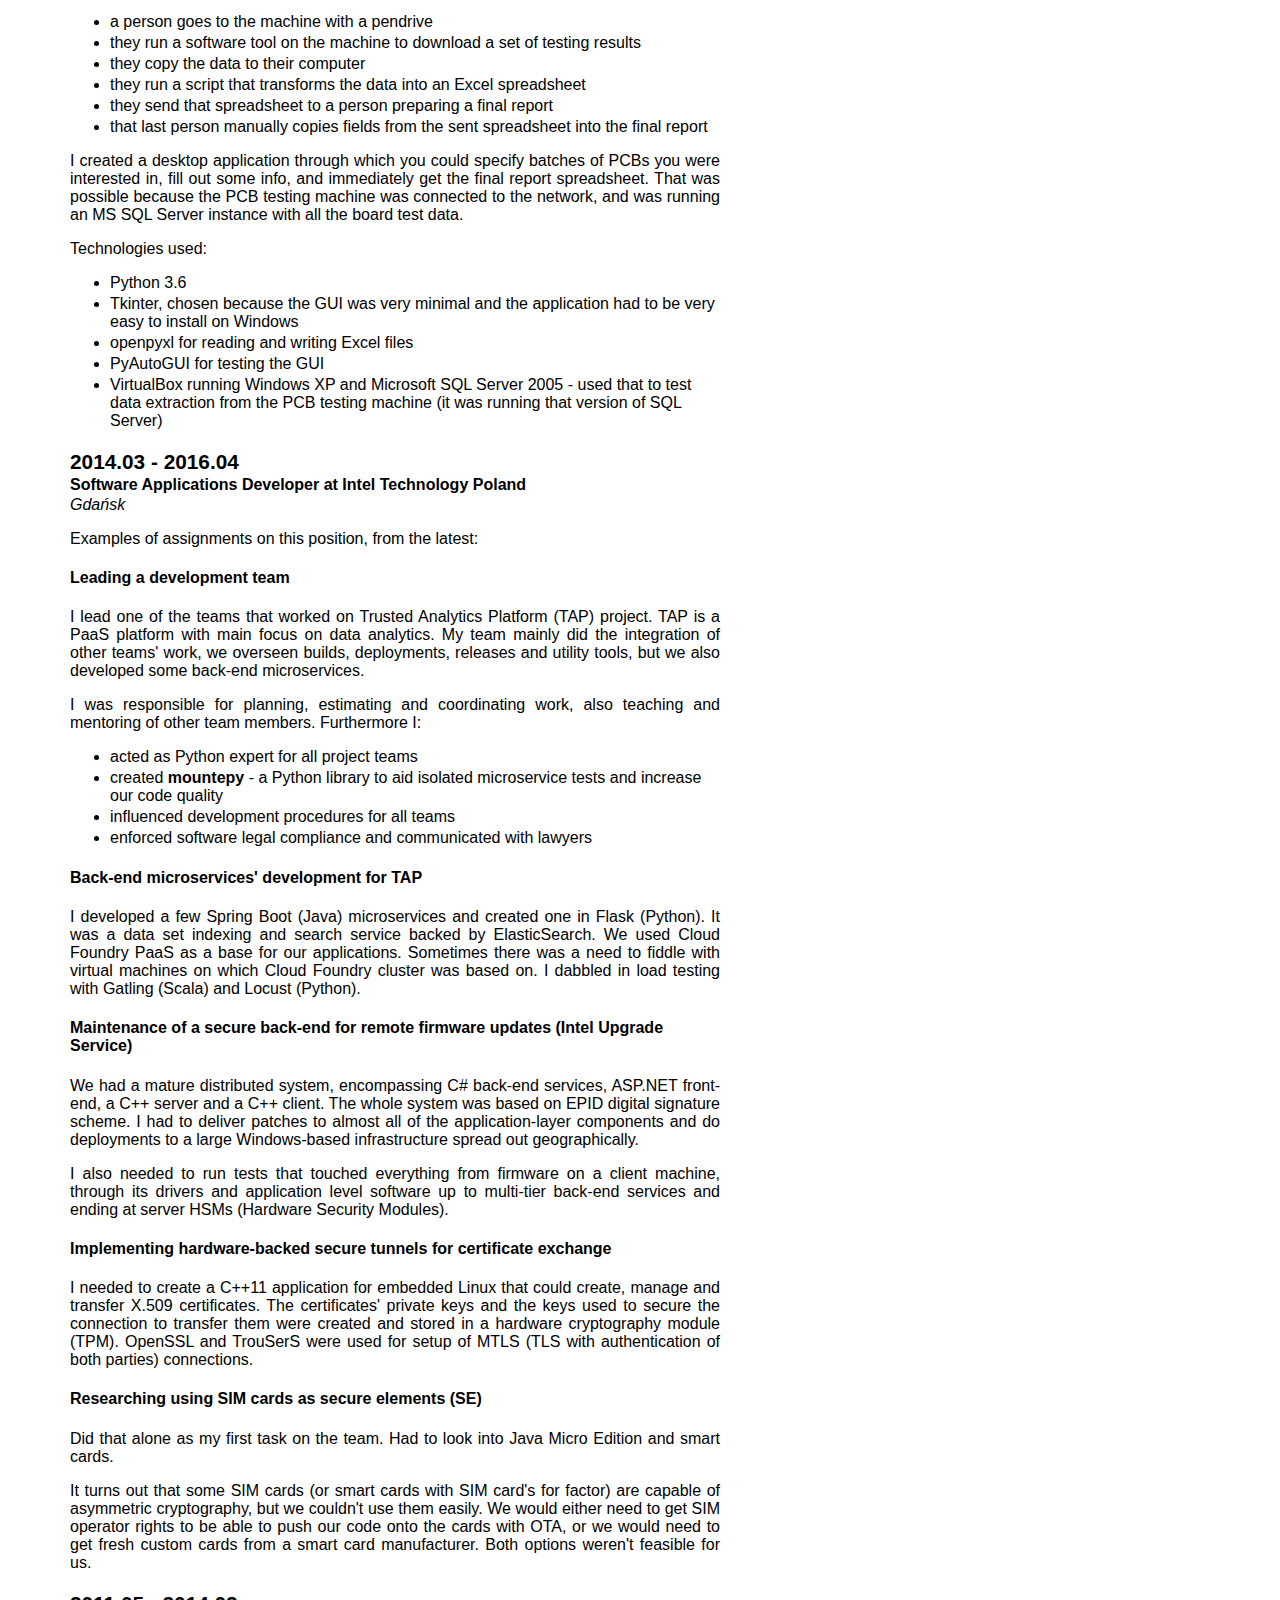
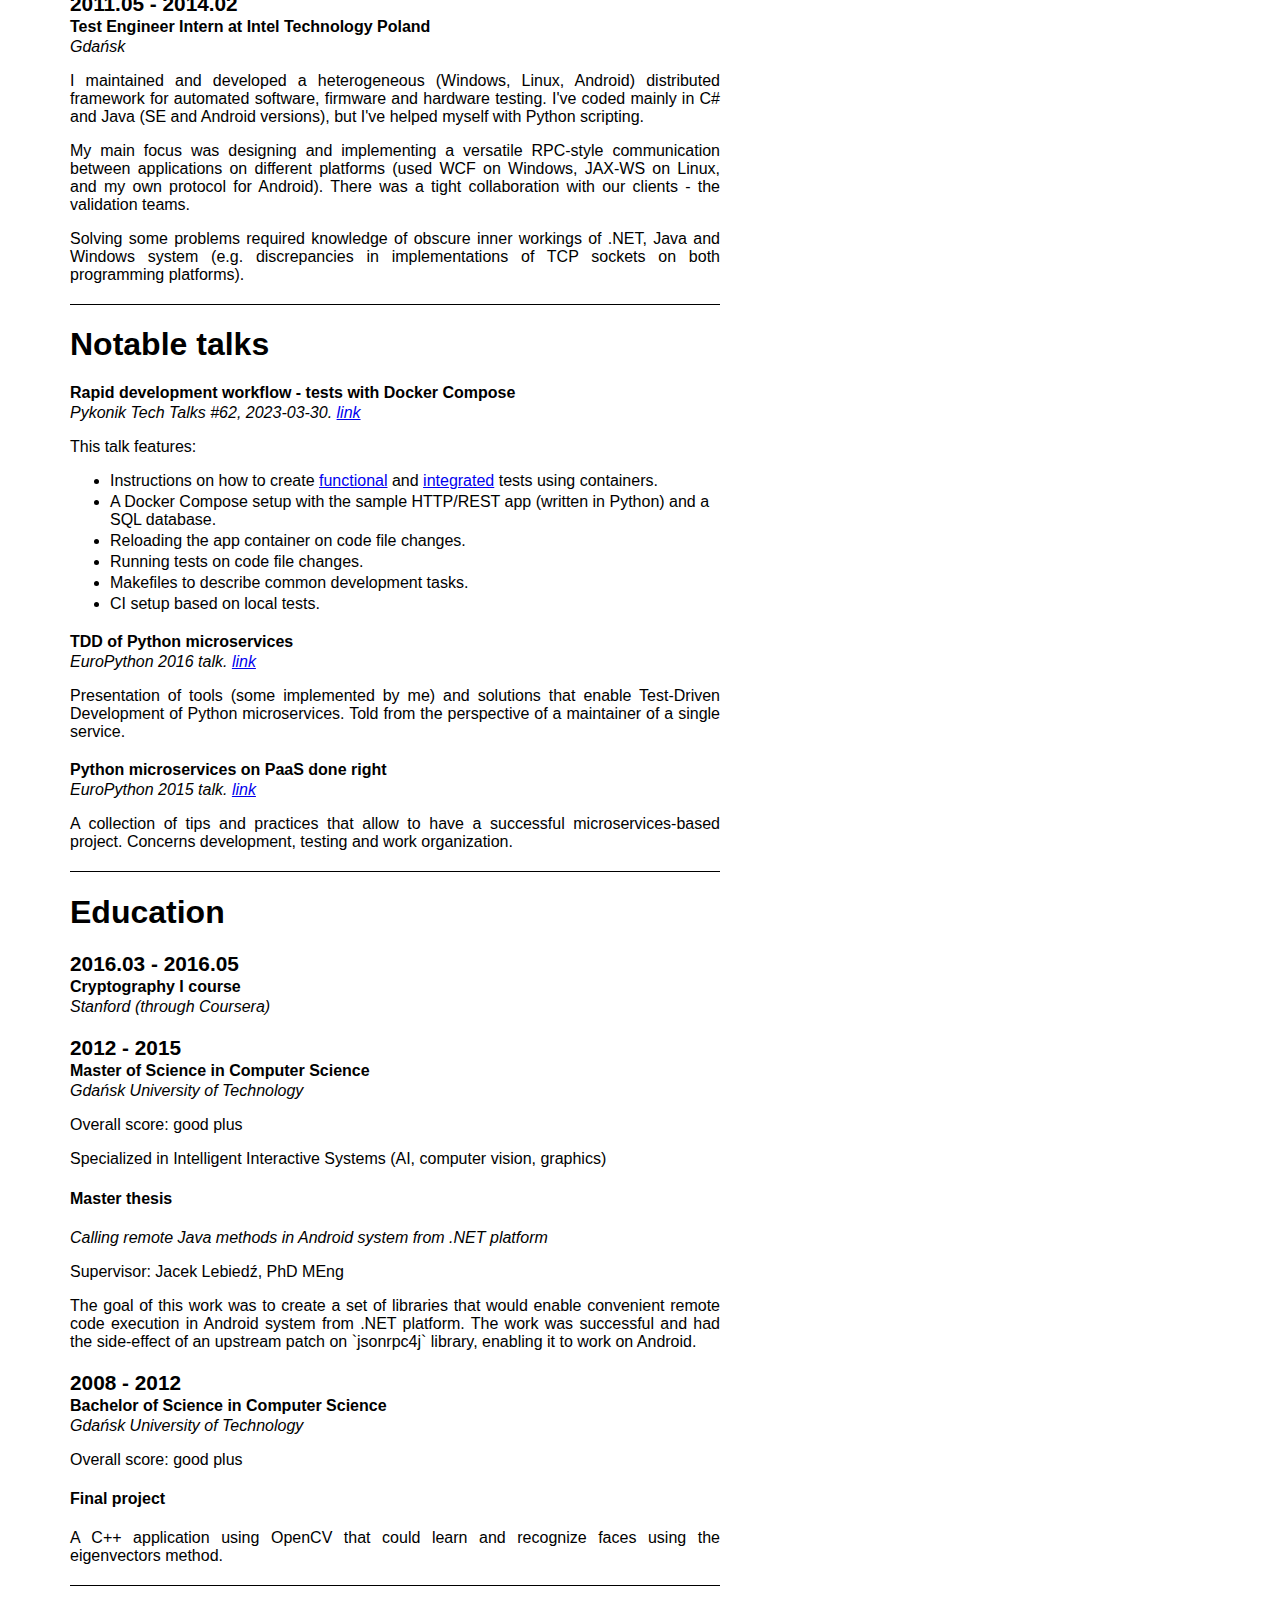
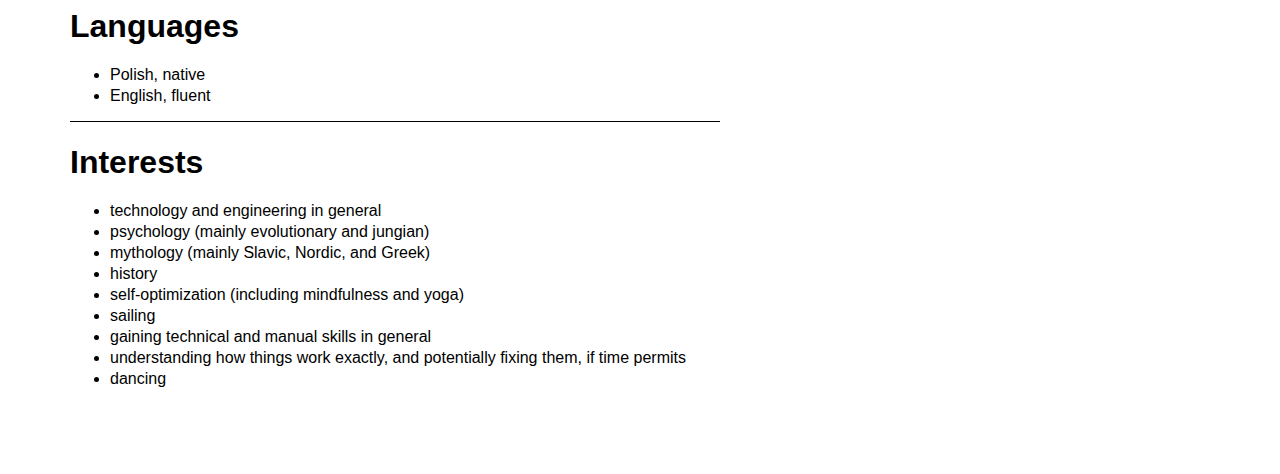
==== commit a25b3618: "CV updates." ====
--- a/cv/cv_Michał_Bultrowicz.html
+++ b/cv/cv_Michał_Bultrowicz.html
@@ -18,7 +18,6 @@
     <h1>Contact</h1>
     <p>michal.bultrowicz@gmail.com</p>
     <p>(+48) 790 467 660</p>
-    <p><a href="https://bultrowicz.com/">bultrowicz.com</a></p>
     <p>Timezone: <a href="https://www.timeanddate.com/time/zones/cet">CET</a></p>
   </div>
 </section>
@@ -26,22 +25,30 @@
 <section>
   <h1>Summary</h1>
   <p>
-    I'm a holistic cloud software architect. Using Python, containers, IaC, some HTML/CSS/JS, bits of Data Science, and anything else that's needed to get the job done.
+    I'm a holistic cloud software architect. Using Python, containers, Infrastructure as Code, HTML/CSS/JS, some Data Science, and anything else that's needed to get the job done.
   </p>
   <p>
-    I can negotiate requirements, design, plan the delivery, implement, ensure quality, and setup monitoring.
+    I can negotiate requirements, manage expectations, design the solution, plan the delivery, write the code, ensure quality, and setup monitoring.
   </p>
   <p>
-    I'm used to creating business-critical applications
-    and handling the challenges and pressure that come with that.
+    I can build apps from scratch and renovate legacy projects, both in corporate and start-up settings.
+    I'm used to the challenges and pressure of running mission-critical systems.
   </p>
   <p>
     In software I love simplicity, elegance, and resilience.
-    Codebases I create are understandable, and can be evolved safely thanks to comprehensive test harnesses.
+    The codebases I create are understandable, and can be evolved safely thanks to my innovative test harnesses.
   </p>
   <p>
-    I have a strong belief in gradual change, continuous testing, and data-driven decision-making.
+    I have a strong belief in
+    <a href="https://www.oreilly.com/library/view/building-microservices-2nd/9781492034018/">evolutionary architectures</a>,
+    continuous testing, and data-driven decision-making.
   </p>
+  <p>Check out <a href="https://github.com/butla/portfolio">my portfolio</a>.</p>
+
+<!-- I can use my broad experience to find short and elegant paths through the problem domain to the solution. -->
+<!-- <p>I enjoy frictionless and honest environments with clear, mutually-set expectations</p> -->
+<!-- I'll give you 2-5 minute fix times, throughput in 50k - 300k requests/second, full error visibility, easy continuous deployment -->
+<!-- Detail oriented but able to paint the full picture. -->
 </section>
 
 <section>
@@ -49,12 +56,13 @@
   <ul>
     <li>expert in Python programming (including async)</li>
     <li>writing understandable and testable code</li>
-    <li>building highly available (HA) and fault-tolerant back-ends</li>
-    <li>advanced web application testing (pytest, Docker Compose, Playwright)</li>
+    <li>building highly available (HA), performant, and fault-tolerant back-ends</li>
+    <li><a href="https://bultrowicz.com/dev_workflow_with_local_tests_using_docker_compose/">advanced web application testing</a> (pytest, Docker Compose, Playwright)</li>
     <li>site reliability engineering - ensuring observability, gathering metrics, setting up alerting, optimizing performance</li>
+    <li>SQL DB design and optimization (especially PostgreSQL and related DBs)</li>
     <li>cloud infrastructure automation</li>
     <li>data analysis with Polars and related tools</li>
-    <li>ensuring web security (X.509 certificates, mTLS, JWT/JWK, OAuth2)</li>
+    <li>ensuring security and confidentiality (HIPAA/SOC2, X.509 certificates, mTLS, JWT/JWK, OAuth2)</li>
     <li>implementing Continuous Delivery pipelines</li>
     <li>optimizing team's development workflows</li>
     <li>exposure to building front-ends with ReactJS and plain HTML+JS</li>
@@ -72,7 +80,7 @@
     <li>leading a Scrum or Kanban team</li>
     <li>knowledge of software legal compliance and licensing issues</li>
     <li>analyzing teams' incentives and the tensions arising from them</li>
-    <li>public speaking</li>
+    <li><a href="https://www.youtube.com/watch?v=hjve48cYj_U&list=PLajca_K9x0D-DQSIK1SAjOUAyrdzGvYq-&index=3">public speaking</a></li>
     <li>organized note-taking</li>
   </ul>
 </section>
@@ -82,20 +90,46 @@
 
   <article>
     <header>
-      <p class="date-range">2024.03 - onward</p>
+      <p class="date-range">2024.03 - 2024.12</p>
       <p class="role">Senior Back-end Developer at <a href="https://hi.auto/">Hi Auto</a></p>
       <p class="location">Remote</p>
+      <p>References obtainable from: <a href="https://github.com/Tinche">Tin Tvrtković</a> (team leader), <a href="https://www.linkedin.com/in/eshapira/">Eyal Shapira</a> (CTO)</p>
     </header>
 
     <p>Hi Auto is a global leader among platforms for automated (AI-driven) order-taking in drive-thru restaurants.</p>
-    <p>This is the cool async Python/Kubernetes/AI thing I'm doing now :)</p>
-    <p>
-      The company built a small but capable team from independent senior engineers.
+
+    <p>
+      Parts of the tech stack I worked with included:
+      <ul>
+        <li>Async Python 3.12</li>
+        <li>Kubernetes on Azure</li>
+        <li>Azure Blob</li>
+        <li>Google Big Query</li>
+        <li>Redis</li>
+        <li>PostgreSQL</li>
+        <li>small-form Linux computers in the field</li>
+      </ul>
+    </p>
+    <p>
+      The company built a small but capable team of independent senior engineers.
       Everybody on the team can work everywhere in our software stack - anywhere from cloud backend to the
       devices running in the restaurants.
       We have agency to alter the system and solve any arising issues creatively.
-      We also coordinate with third parties creating Point of Sale software..
-      Only thing we don't do is training our AI - there's a separate team for that.
+      We also coordinate with third parties, like restaurant's IT departments and Point of Sale suppliers' IT.
+      The only thing we don't do is training our AI - there's a separate team for that.
+    </p>
+    <p>
+      Noteable achievements:
+      <ul>
+        <li>I was the primary developer (there was a secondary) on
+          <a href="https://www.foxnews.com/video/6359939779112">Bojangles</a> integration during launching of a couple
+          new franchises.
+        </li>
+        <li>
+          I was the sole developer on a new brand integration; it launched on time with 97% order completion rate;
+          all errors were external (restaurant's employee interfering or Point of Sale system issues).
+        </li>
+      </ul>
     </p>
   </article>
 
@@ -104,6 +138,7 @@
       <p class="date-range">2023.07 - 2024.02</p>
       <p class="role">Senior Python Developer at <a href="https://www.scalosoft.com/">Scalo</a></p>
       <p class="location">Remote</p>
+      <p>References obtainable from: <a href="https://www.linkedin.com/in/rafalkesik/">Rafał Kęsik</a> (Solution Architect)</p>
     </header>
 
     <p>
@@ -112,18 +147,6 @@
       A major part of the system is a Python-based data pipeline running on Azure cloud.
     </p>
     <p>I've managed to deliver the MVP of the project 3 days before leaving.</p>
-    <p>
-      I've worked on it since day one, writing the code and helping the project's architect with:
-      <ul>
-        <li>system design</li>
-        <li>continuous quality assurance</li>
-        <li>technology selection</li>
-        <li>gathering requirements</li>
-        <li>data pipelines implementation</li>
-        <li>monorepo design of the codebase</li>
-      </ul>
-    </p>
-
     <p>
       Technologies used:
 
@@ -136,9 +159,21 @@
         <li>Polars</li>
       </ul>
     </p>
-    <p>I shared team-leadership and architecture duties with the project's main architect.</p>
+
+    <p>
+      I've worked on the project since day one, writing the code and helping the project's architect with:
+      <ul>
+        <li>system design</li>
+        <li>continuous quality assurance</li>
+        <li>technology selection</li>
+        <li>gathering requirements</li>
+        <li>data pipelines implementation and database design</li>
+        <li>monorepo design of the codebase</li>
+        <li>task delegation</li>
+      </ul>
+    </p>
+
     <p>I worked together with the client, to make sure the system we were developing matches expectations.</p>
-
   </article>
 
   <article>
@@ -170,6 +205,9 @@
       <p class="date-range">2022.01 - 2022.12</p>
       <p class="role">Senior Back-end Engineer at <a href="https://nira.com">Nira</a></p>
       <p class="location">Remote</p>
+      <p>
+        <a href="https://github.com/butla/bultrowicz.com/raw/master/cv/references/Nira.pdf">Reference</a> from
+        <a href="https://www.linkedin.com/in/badenhughes/">Baden Hughes</a> (engineering manager)</p>
     </header>
 
     <p>
@@ -333,6 +371,10 @@
       <p class="date-range">2017.05 - 2018.09</p>
       <p class="role">Python Back-end Developer at <a href="https://iteriodata.com/">Iterio Data</a></p>
       <p class="location">Remote</p>
+      <p>
+        Recommendation from <a href="https://www.linkedin.com/in/webster-cook/">Webster Cook</a>
+        is on <a href="https://www.linkedin.com/in/michal-bultrowicz/#recommendations">my LinkedIn profile</a>
+      </p>
     </header>
 
     <p>
@@ -558,7 +600,7 @@
 
   <article>
     <header>
-      <p class="talk-title">Developer workflow with local tests using Docker Compose</p>
+      <p class="talk-title">Rapid development workflow - tests with Docker Compose</p>
       <p class="talk-origin">Pykonik Tech Talks #62, 2023-03-30. <a href="https://youtu.be/hjve48cYj_U">link</a></p>
     </header>
 
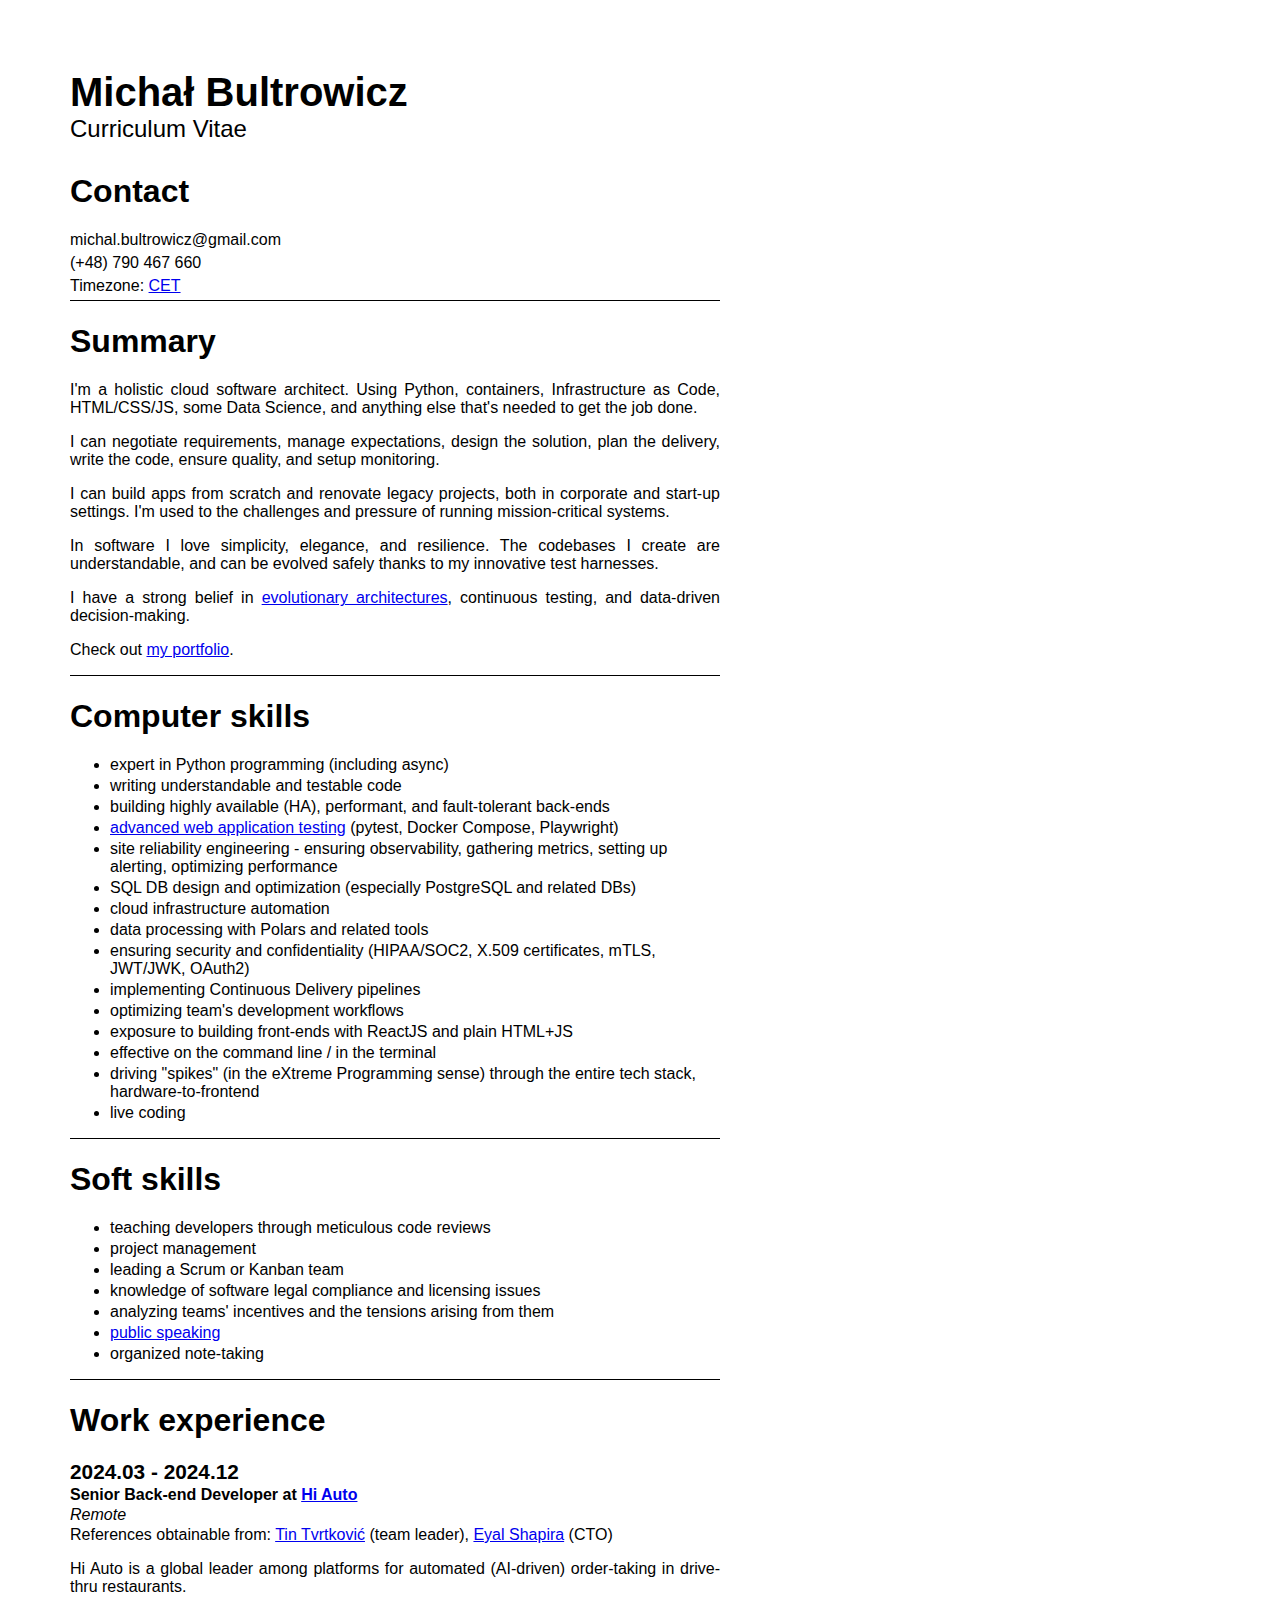
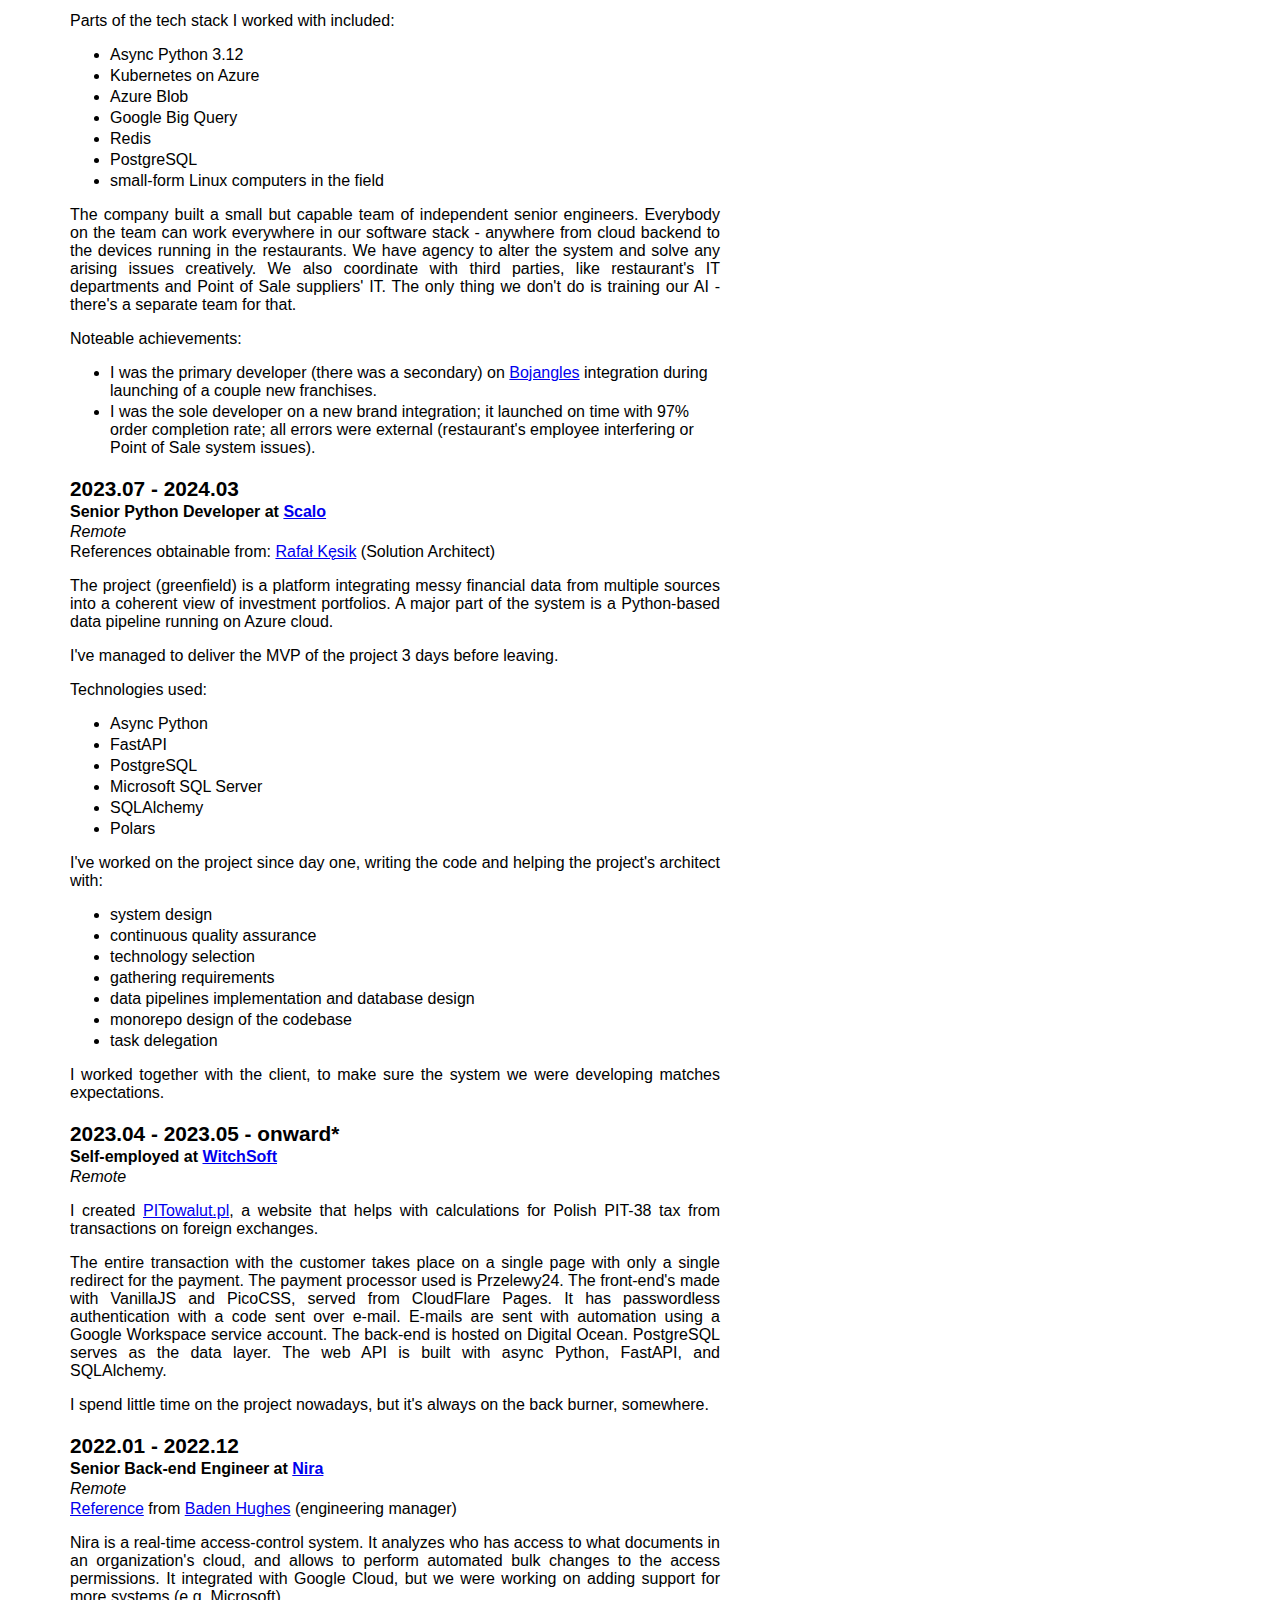
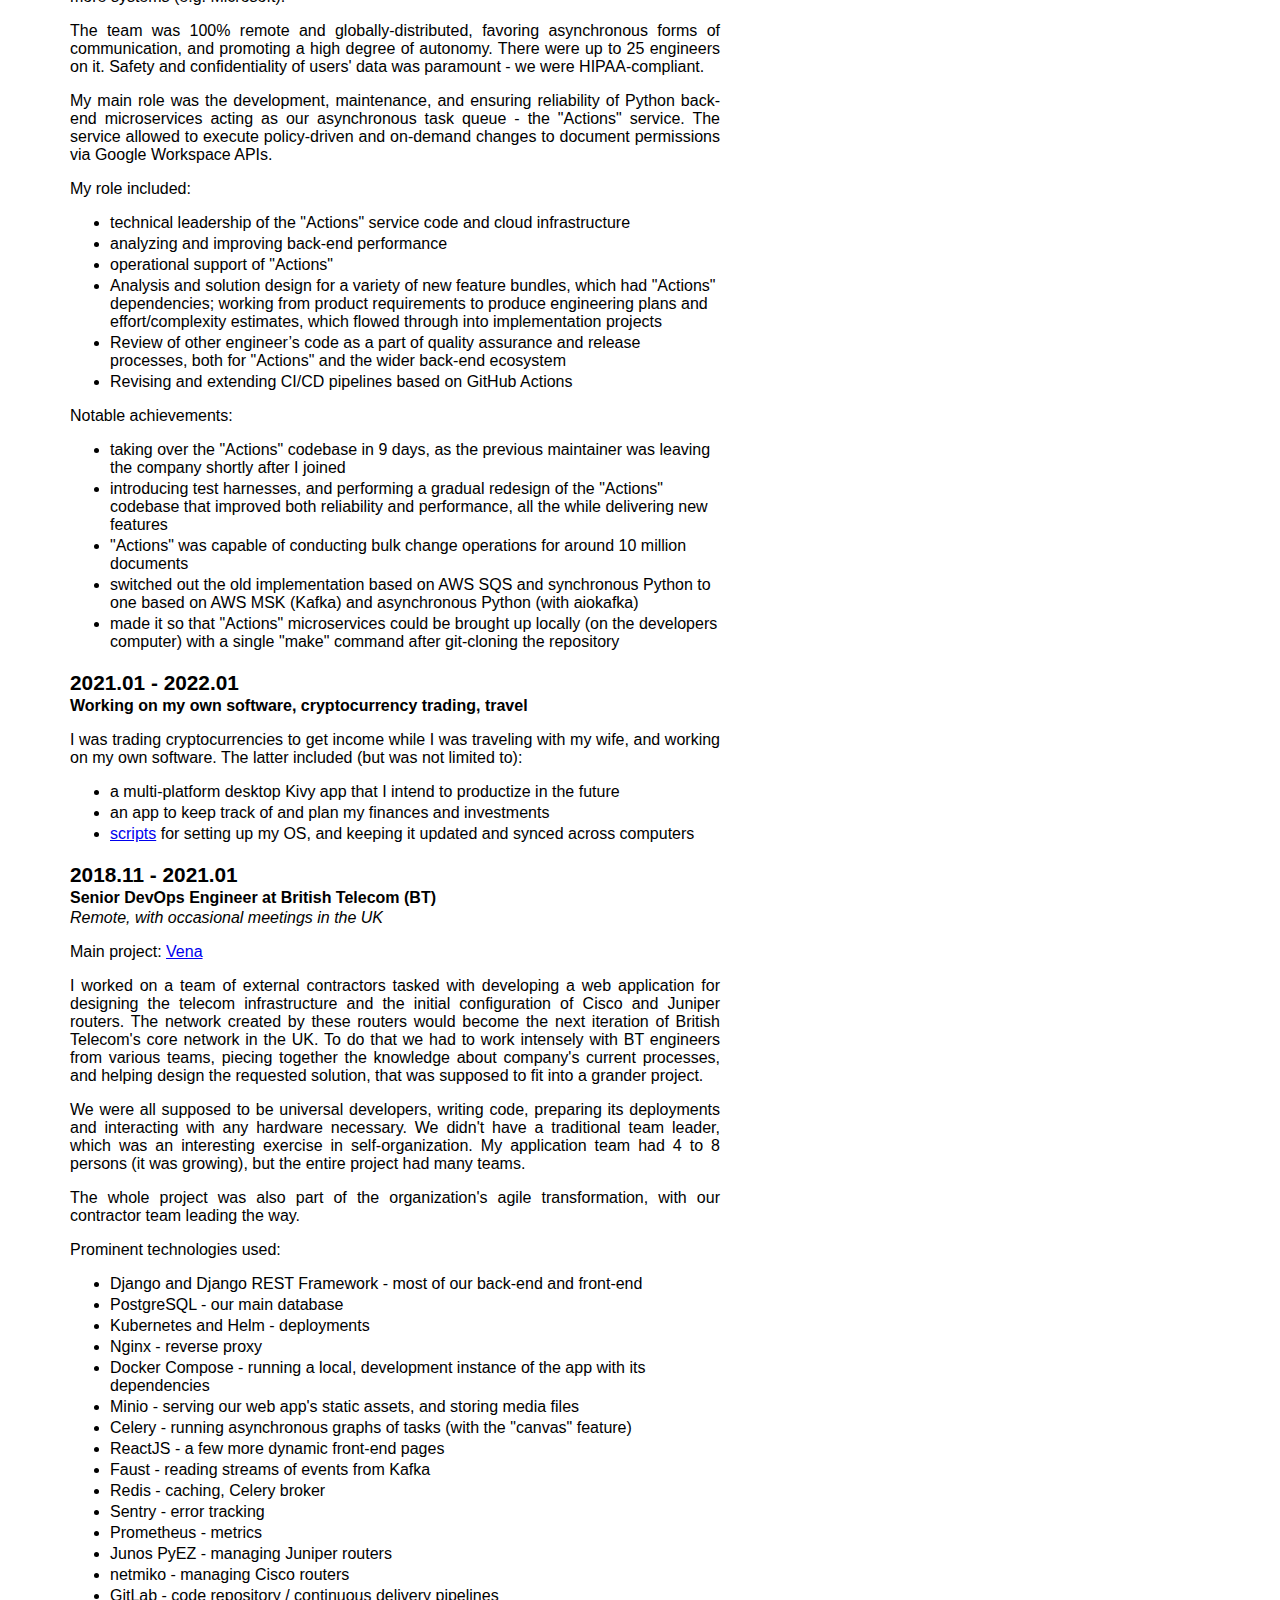
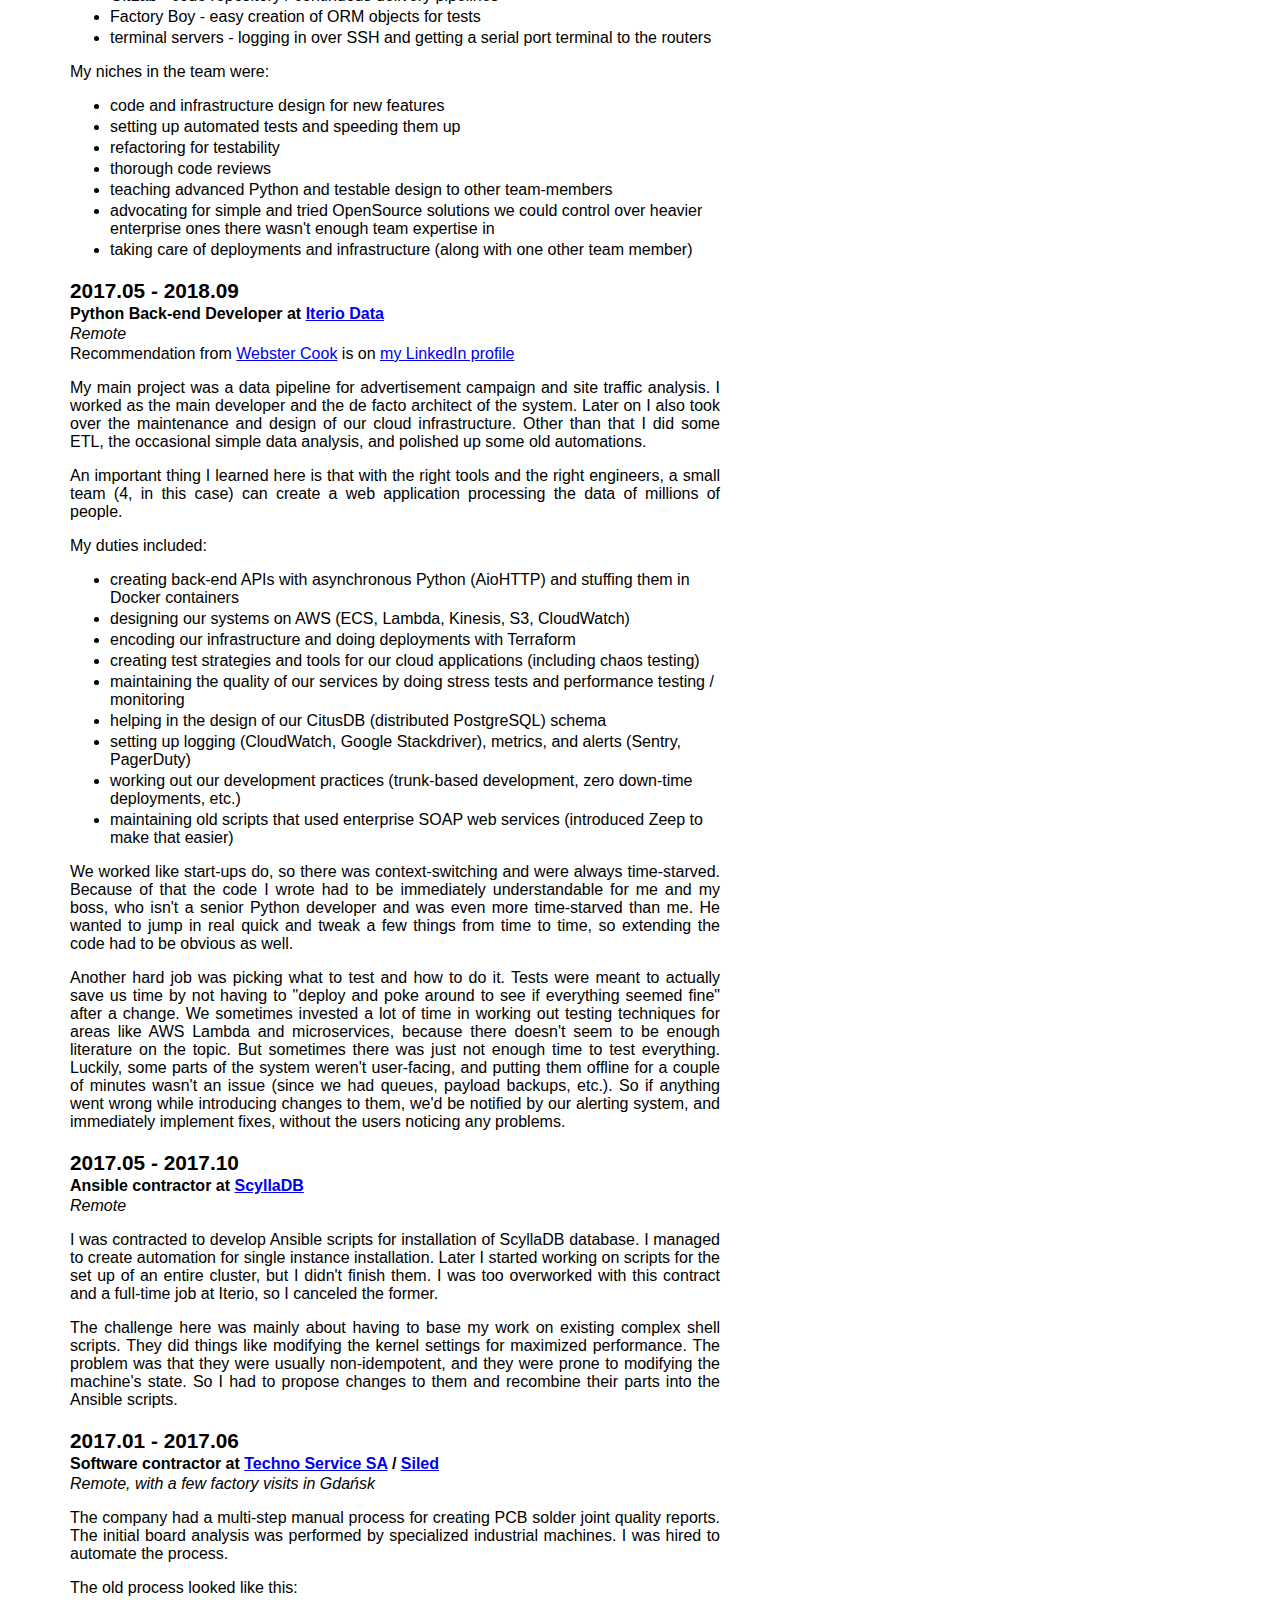
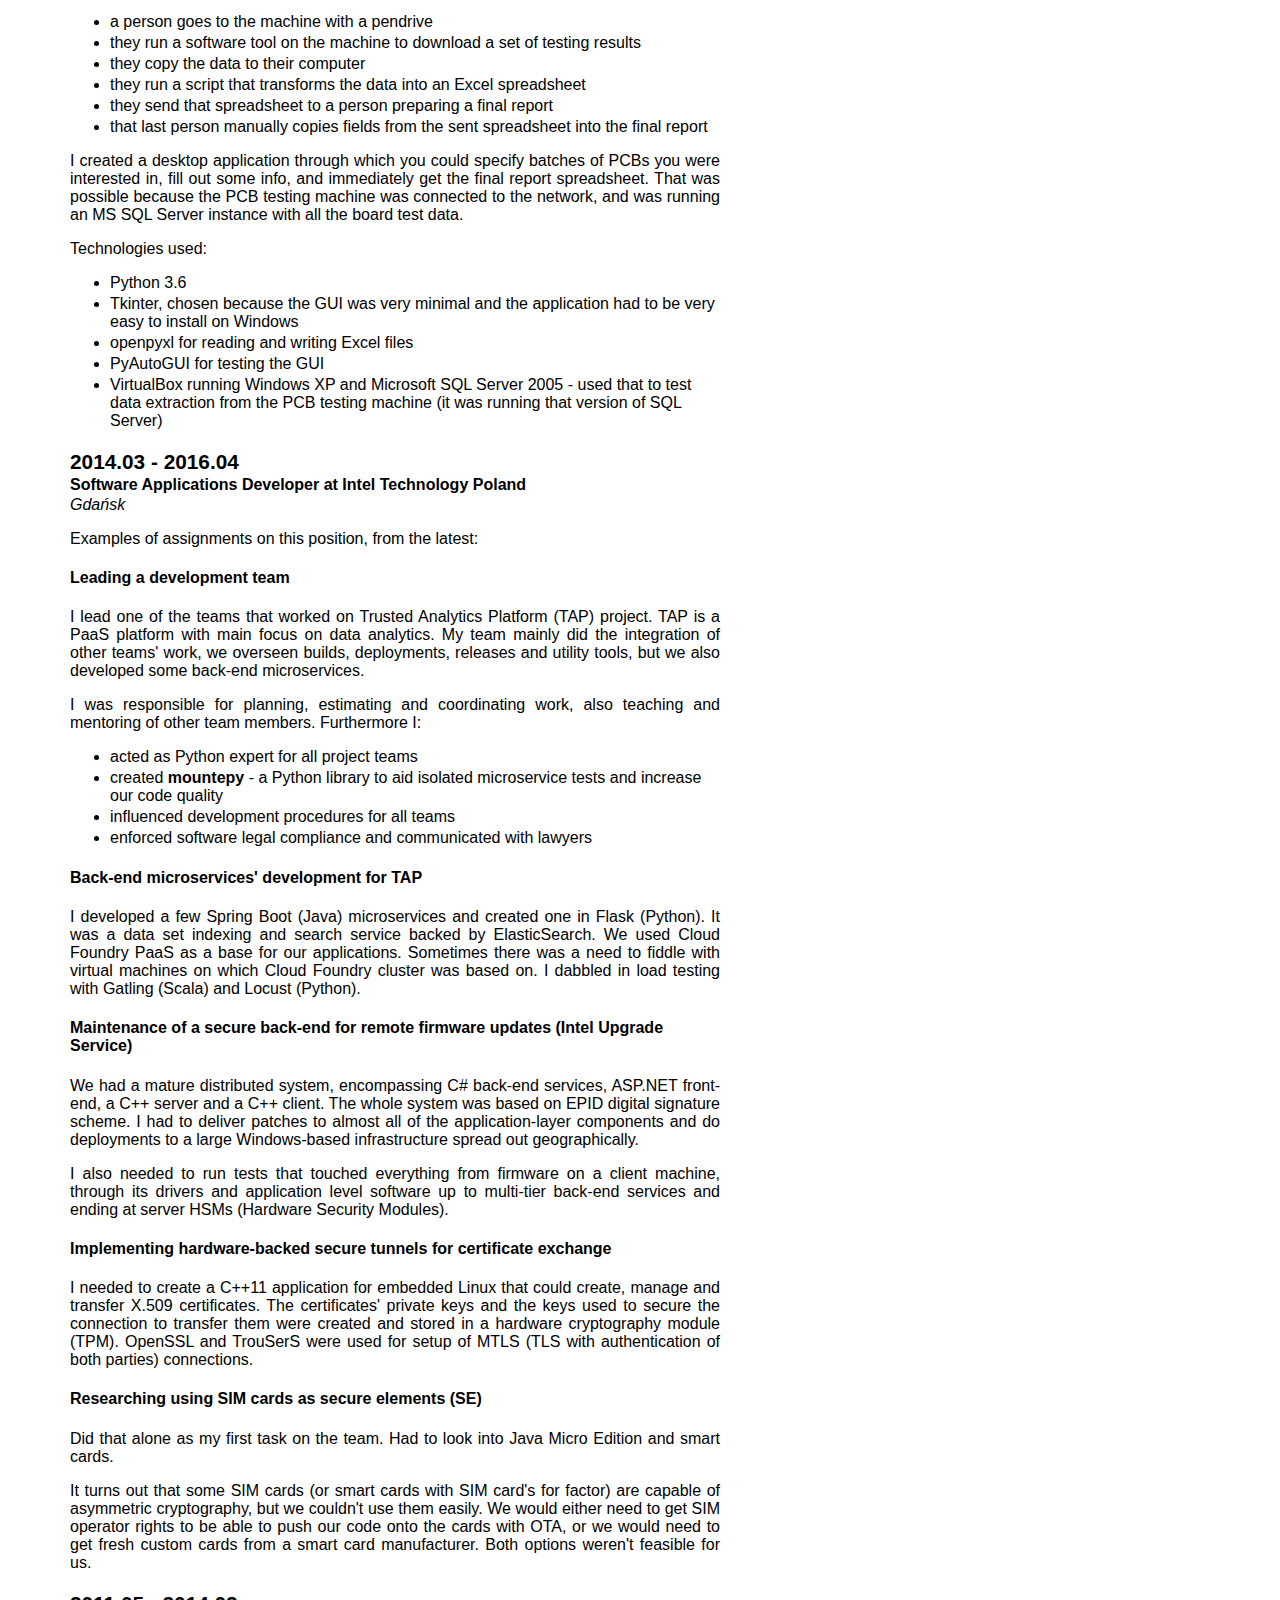
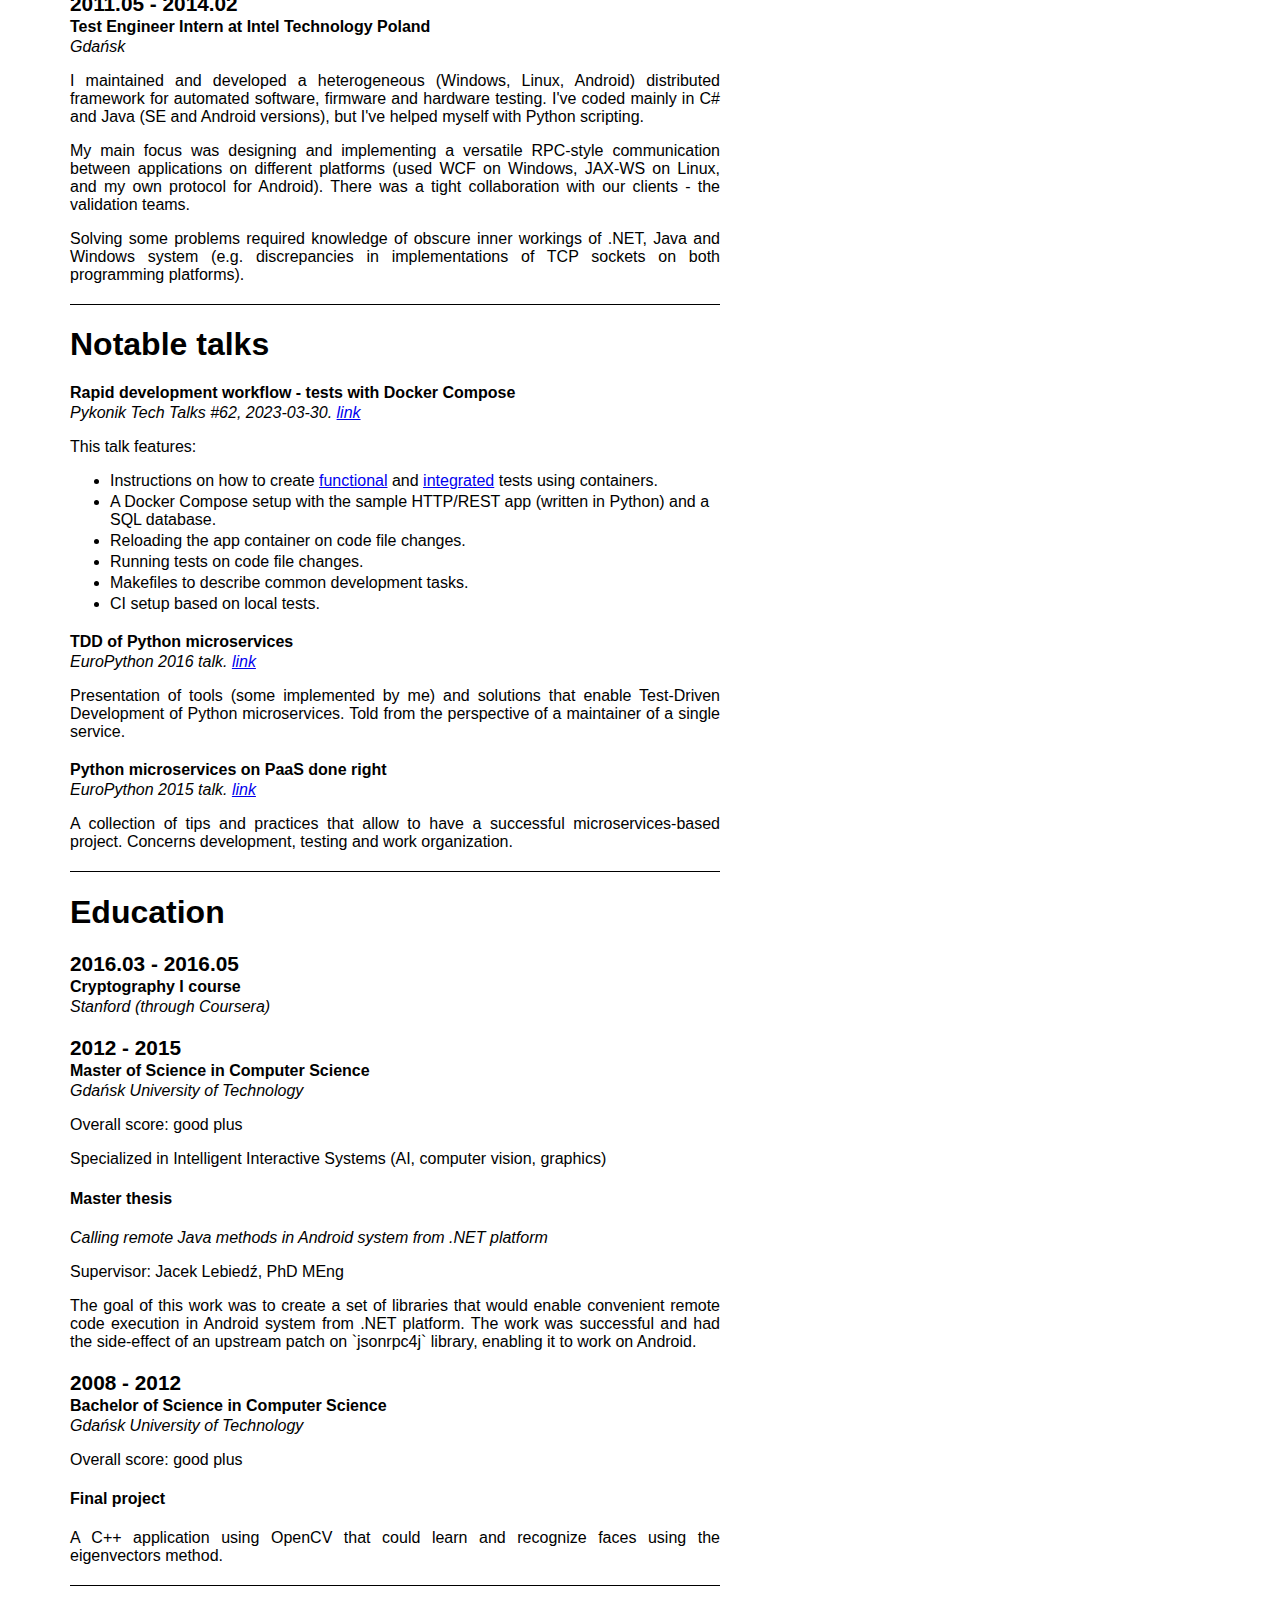
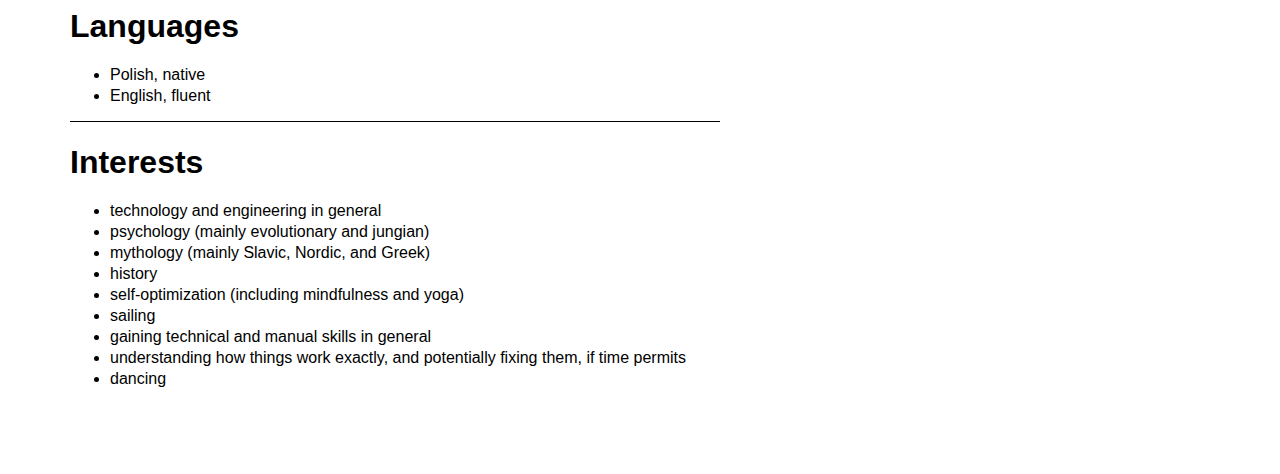
==== commit d8bee399: "CV: update Scalo end date" ====
--- a/cv/cv_Michał_Bultrowicz.html
+++ b/cv/cv_Michał_Bultrowicz.html
@@ -61,7 +61,7 @@
     <li>site reliability engineering - ensuring observability, gathering metrics, setting up alerting, optimizing performance</li>
     <li>SQL DB design and optimization (especially PostgreSQL and related DBs)</li>
     <li>cloud infrastructure automation</li>
-    <li>data analysis with Polars and related tools</li>
+    <li>data processing with Polars and related tools</li>
     <li>ensuring security and confidentiality (HIPAA/SOC2, X.509 certificates, mTLS, JWT/JWK, OAuth2)</li>
     <li>implementing Continuous Delivery pipelines</li>
     <li>optimizing team's development workflows</li>
@@ -135,7 +135,7 @@
 
   <article>
     <header>
-      <p class="date-range">2023.07 - 2024.02</p>
+      <p class="date-range">2023.07 - 2024.03</p>
       <p class="role">Senior Python Developer at <a href="https://www.scalosoft.com/">Scalo</a></p>
       <p class="location">Remote</p>
       <p>References obtainable from: <a href="https://www.linkedin.com/in/rafalkesik/">Rafał Kęsik</a> (Solution Architect)</p>
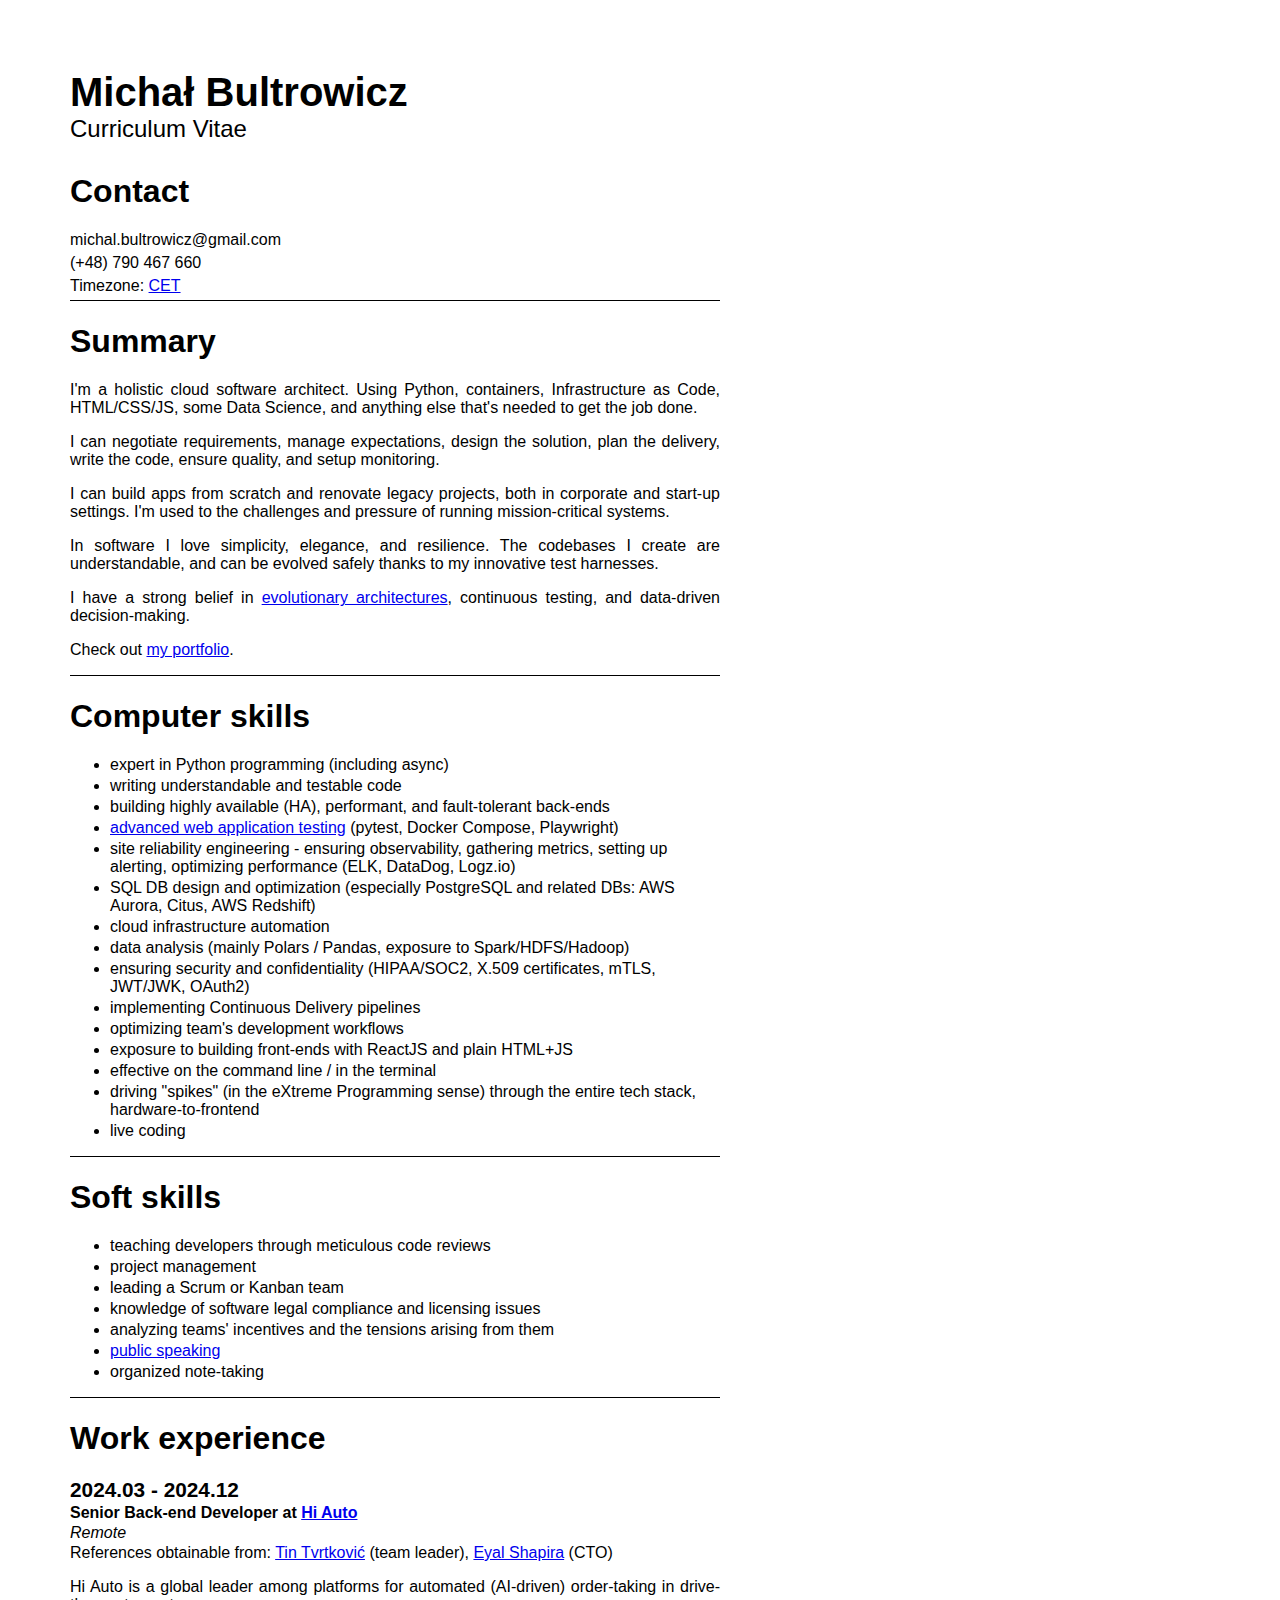
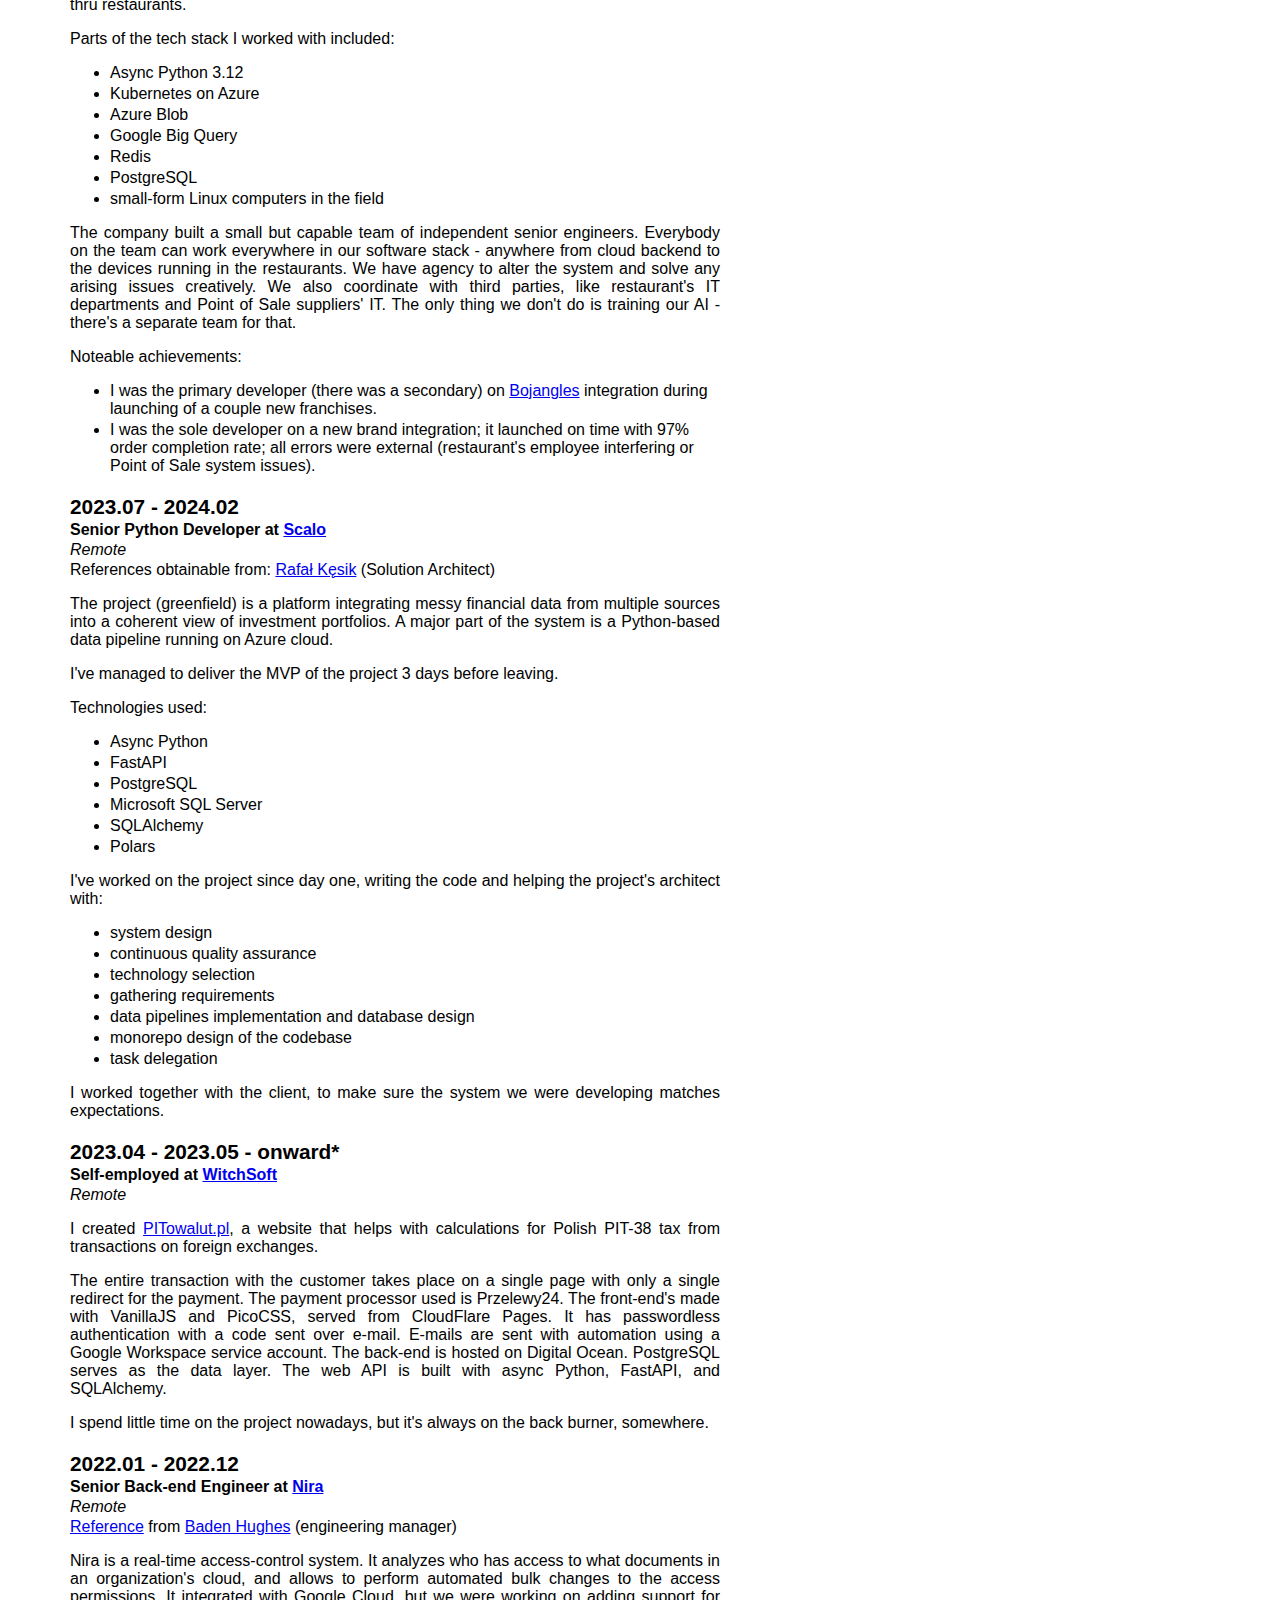
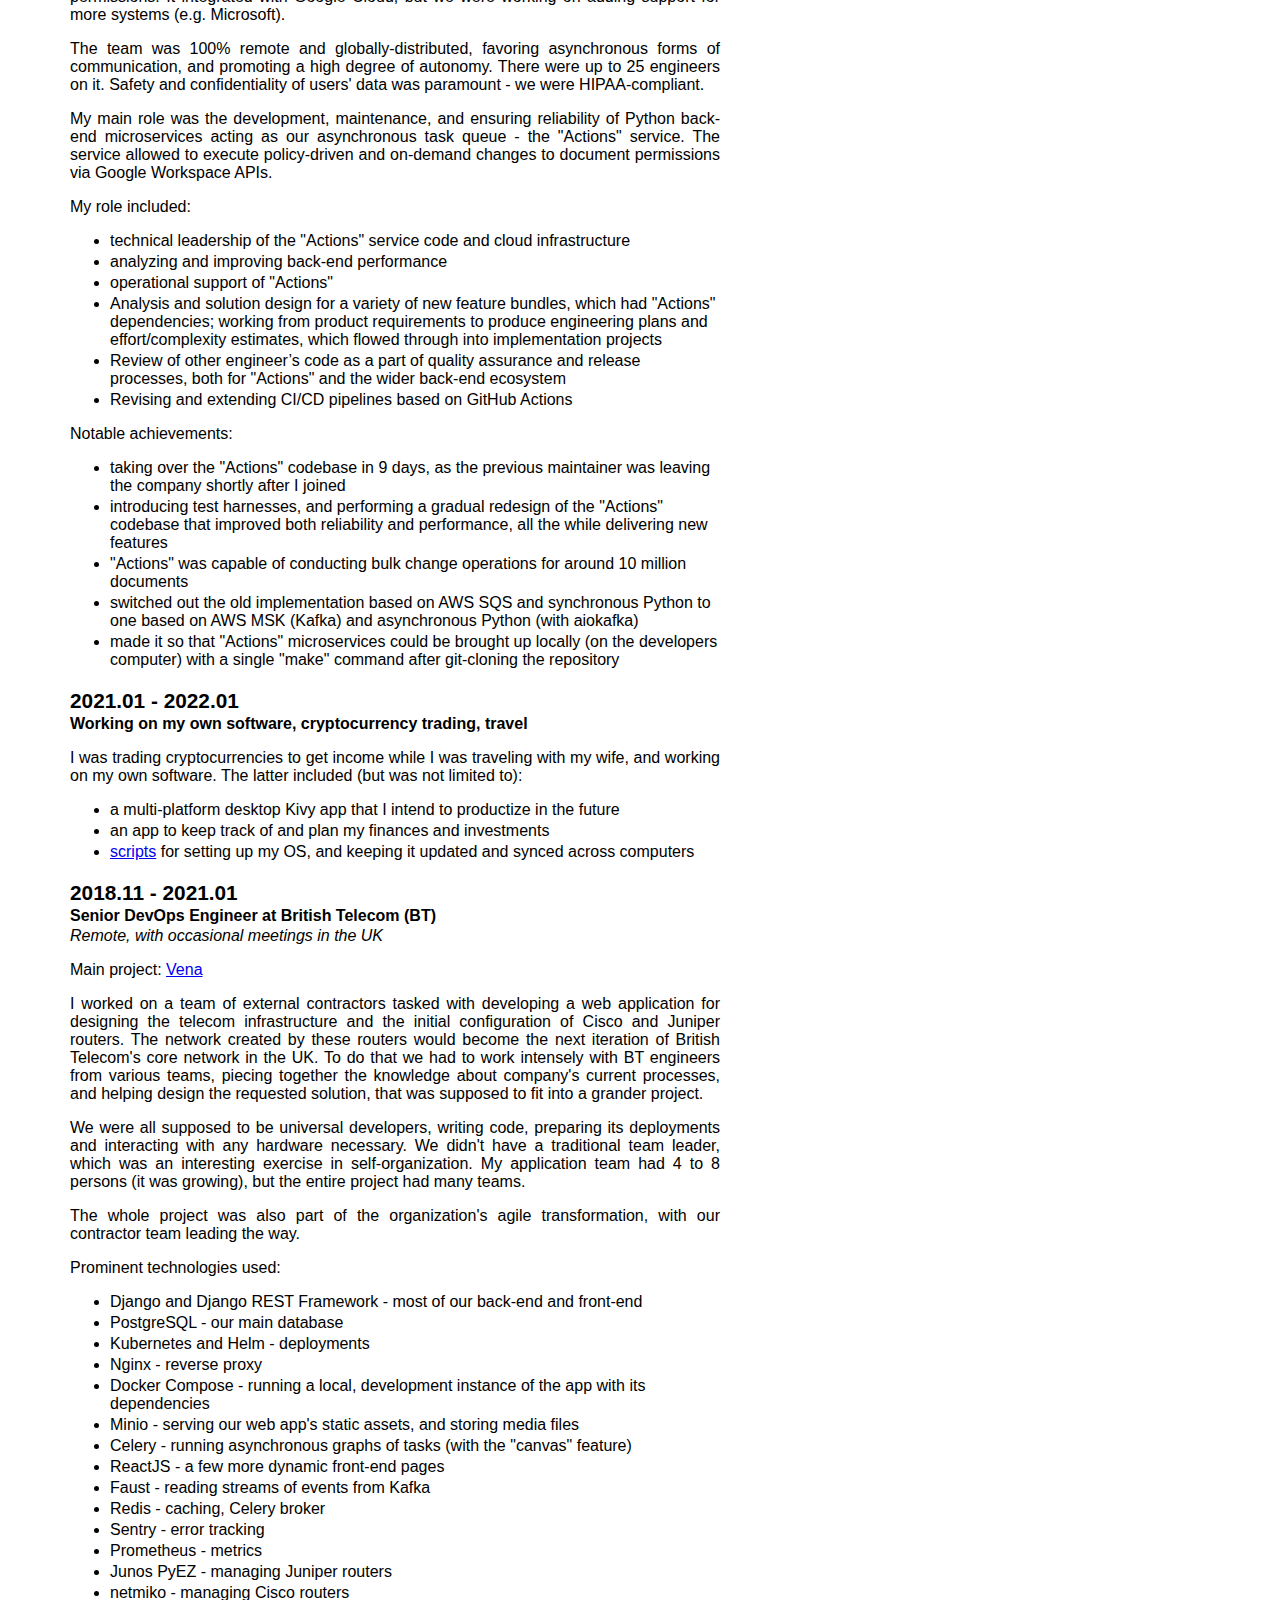
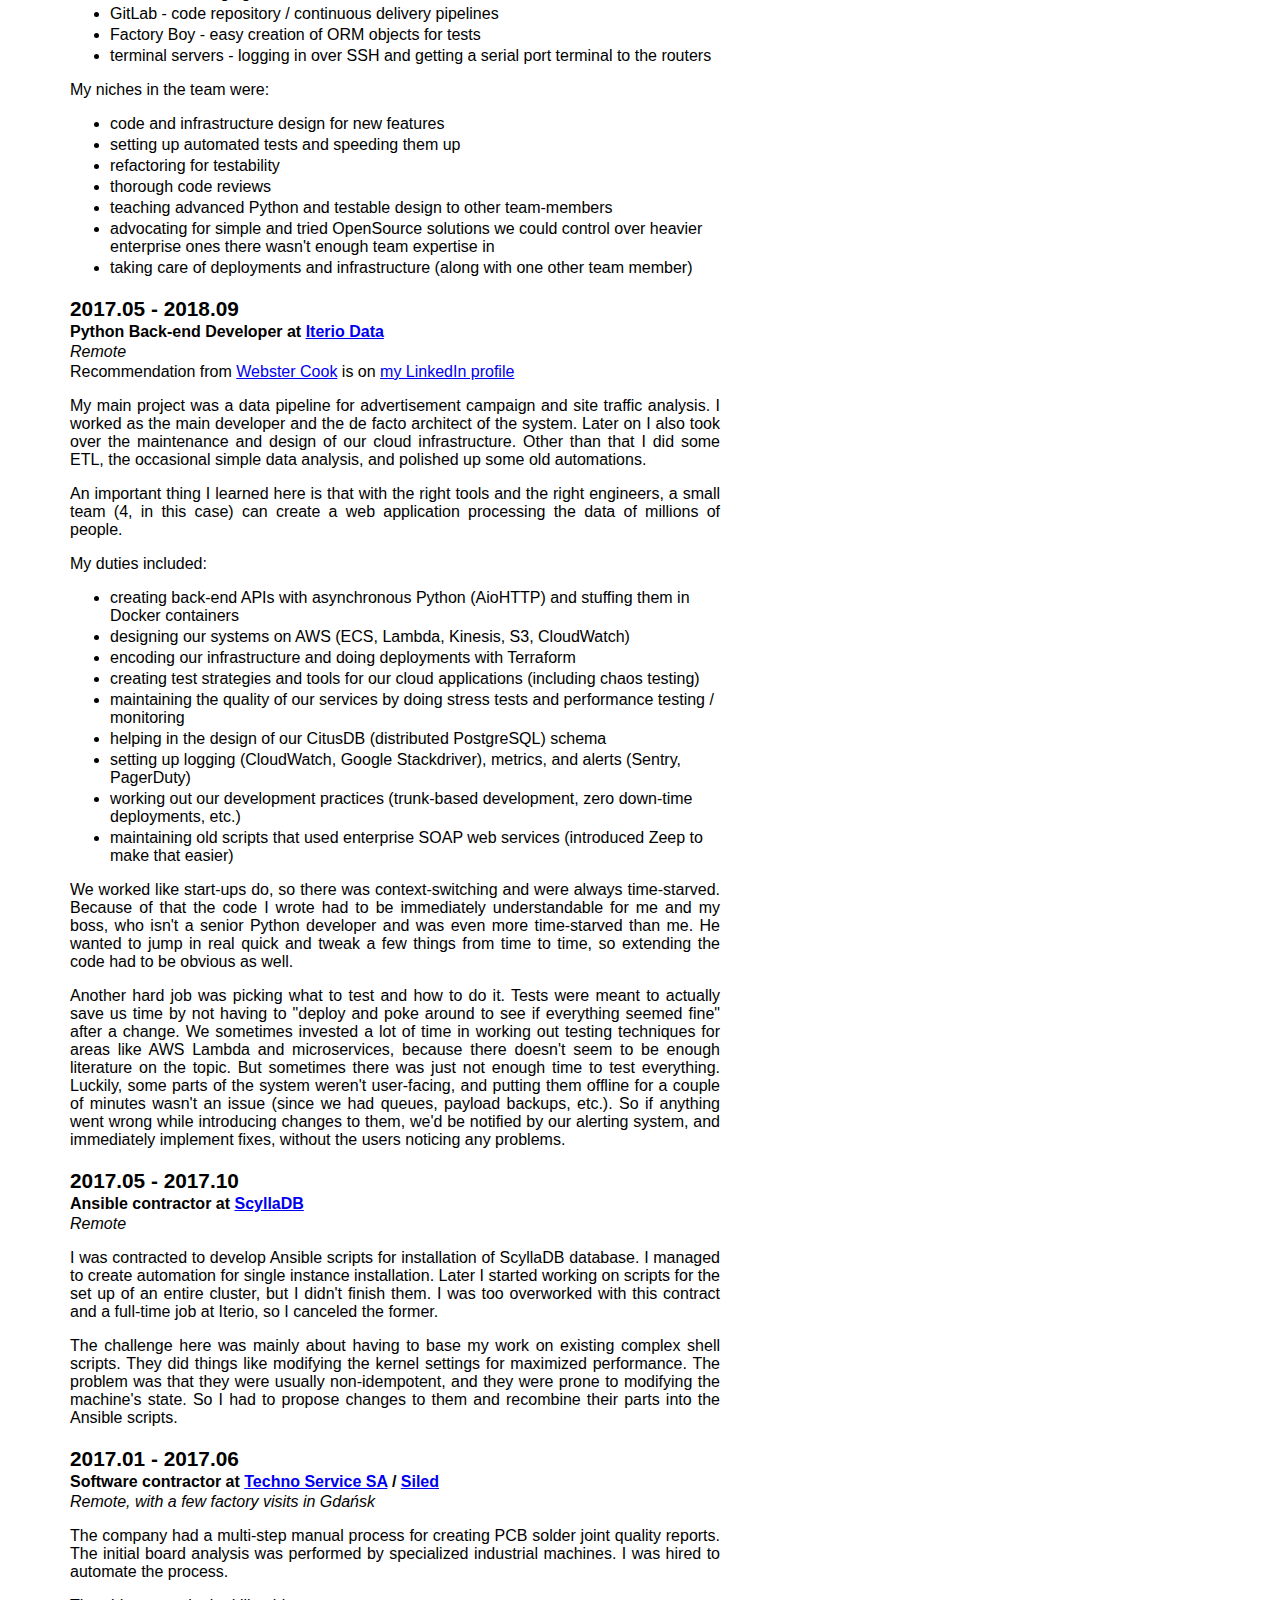
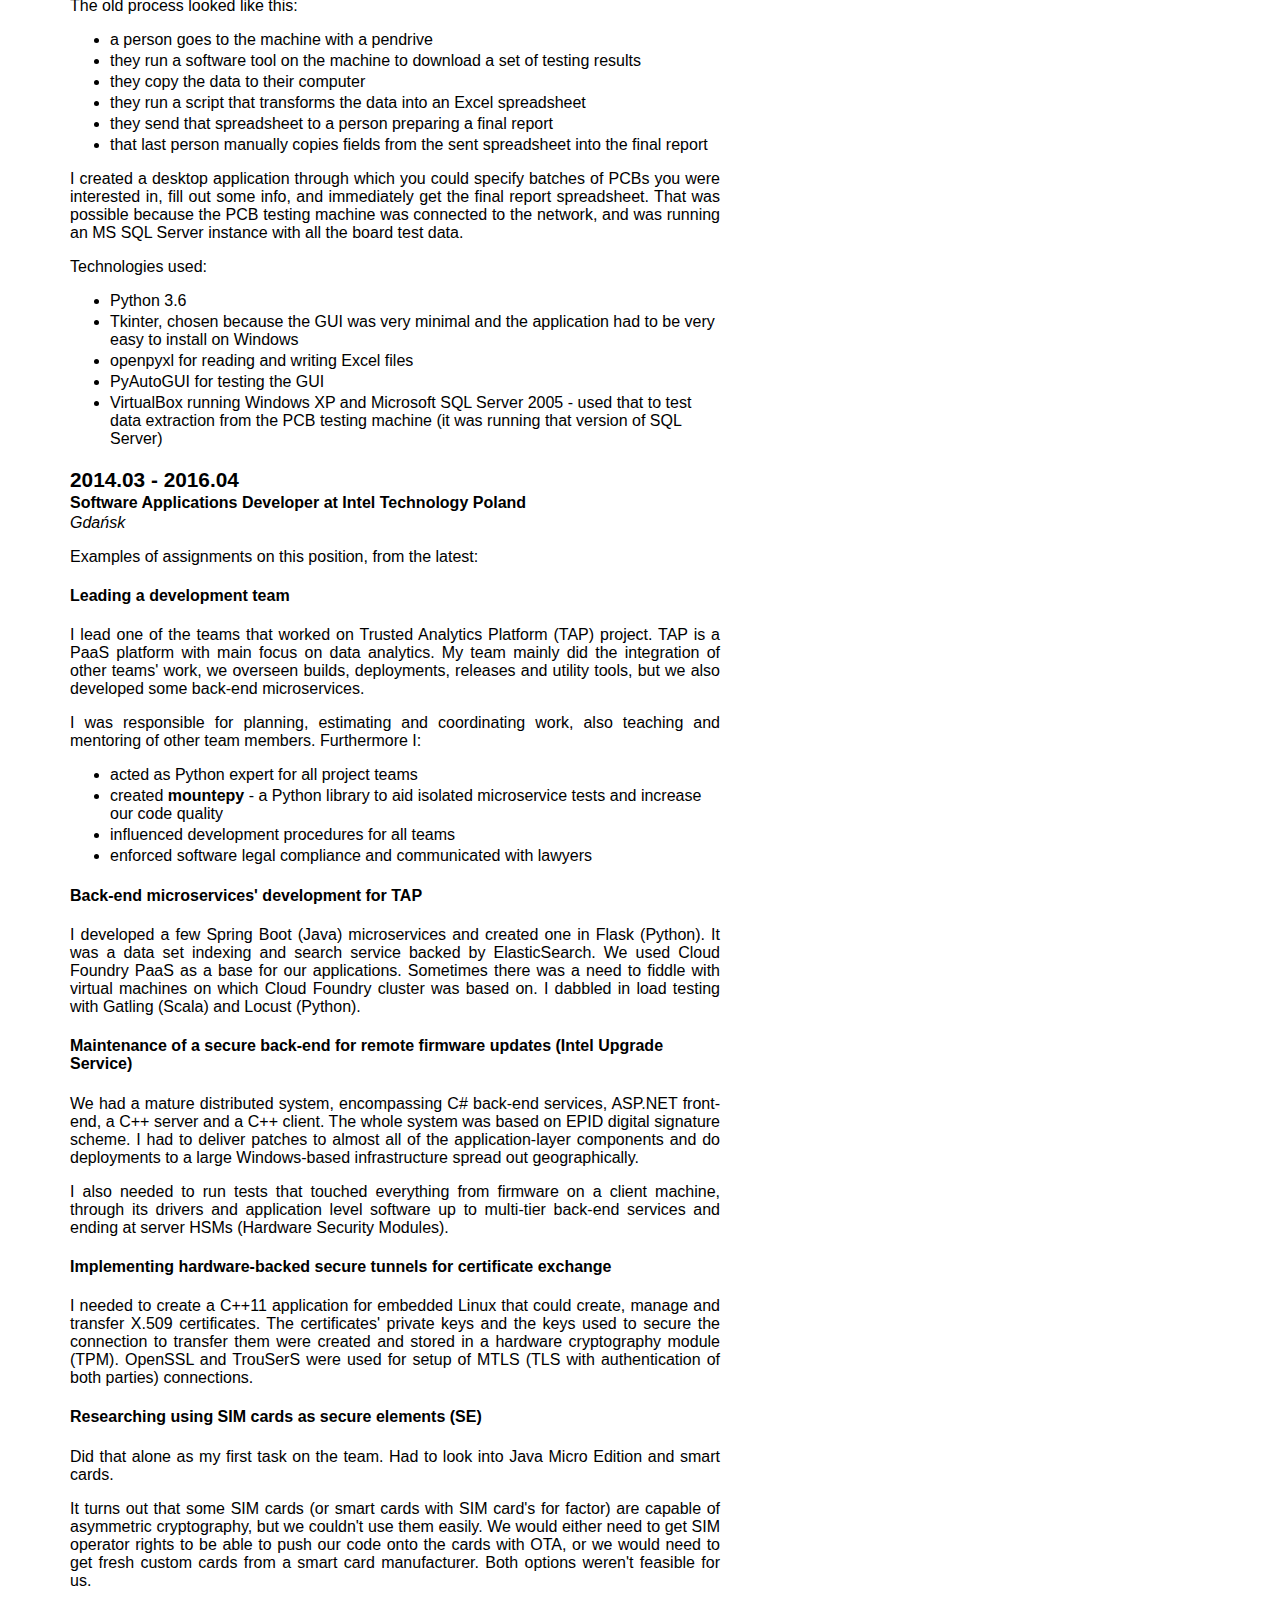
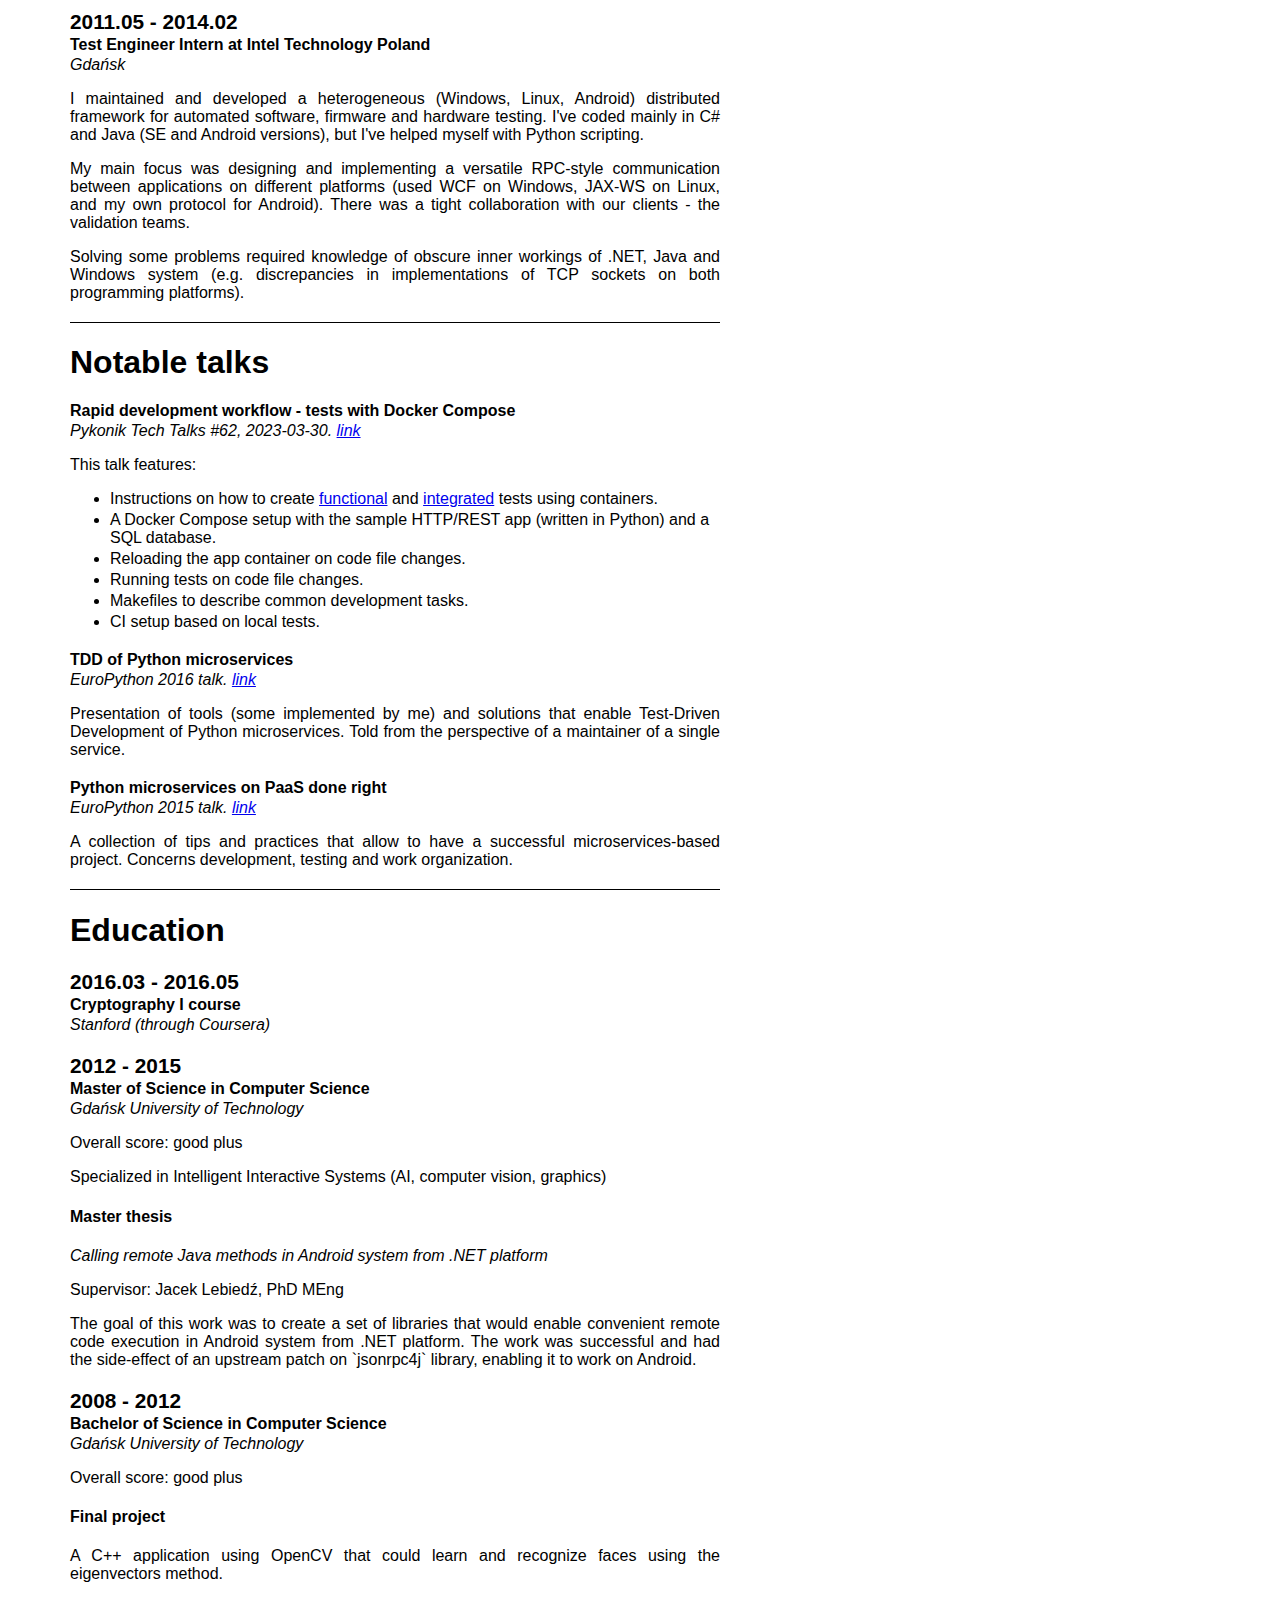
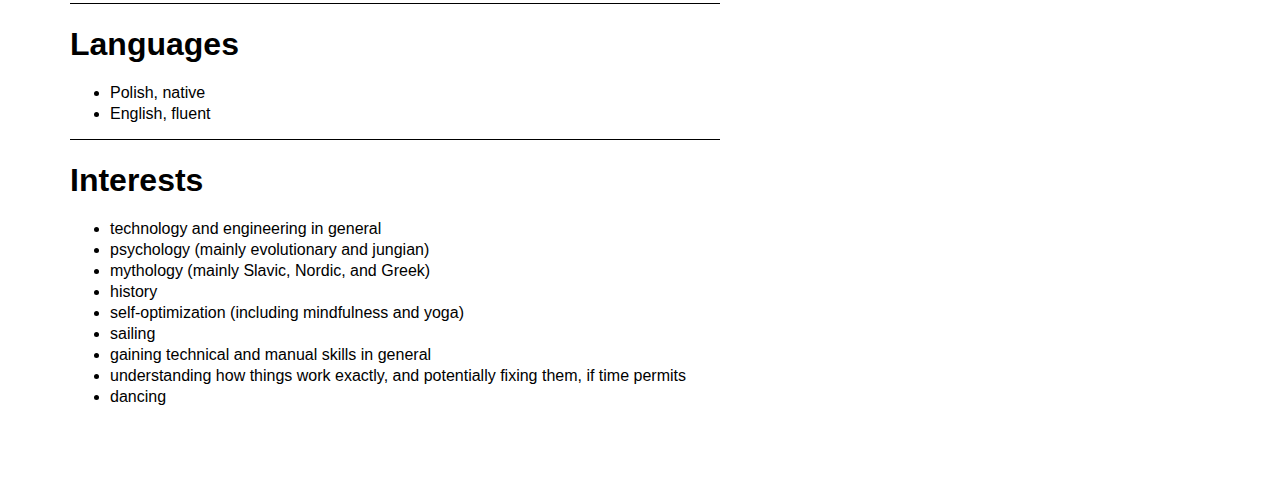
==== commit 905ade71: "CV: data engineering and observability skills, fix build on Ubuntu" ====
--- a/cv/cv_Michał_Bultrowicz.html
+++ b/cv/cv_Michał_Bultrowicz.html
@@ -58,10 +58,10 @@
     <li>writing understandable and testable code</li>
     <li>building highly available (HA), performant, and fault-tolerant back-ends</li>
     <li><a href="https://bultrowicz.com/dev_workflow_with_local_tests_using_docker_compose/">advanced web application testing</a> (pytest, Docker Compose, Playwright)</li>
-    <li>site reliability engineering - ensuring observability, gathering metrics, setting up alerting, optimizing performance</li>
-    <li>SQL DB design and optimization (especially PostgreSQL and related DBs)</li>
+    <li>site reliability engineering - ensuring observability, gathering metrics, setting up alerting, optimizing performance (ELK, DataDog, Logz.io)</li>
+    <li>SQL DB design and optimization (especially PostgreSQL and related DBs: AWS Aurora, Citus, AWS Redshift)</li>
     <li>cloud infrastructure automation</li>
-    <li>data processing with Polars and related tools</li>
+    <li>data analysis (mainly Polars / Pandas, exposure to Spark/HDFS/Hadoop)</li>
     <li>ensuring security and confidentiality (HIPAA/SOC2, X.509 certificates, mTLS, JWT/JWK, OAuth2)</li>
     <li>implementing Continuous Delivery pipelines</li>
     <li>optimizing team's development workflows</li>
@@ -135,7 +135,7 @@
 
   <article>
     <header>
-      <p class="date-range">2023.07 - 2024.03</p>
+      <p class="date-range">2023.07 - 2024.02</p>
       <p class="role">Senior Python Developer at <a href="https://www.scalosoft.com/">Scalo</a></p>
       <p class="location">Remote</p>
       <p>References obtainable from: <a href="https://www.linkedin.com/in/rafalkesik/">Rafał Kęsik</a> (Solution Architect)</p>
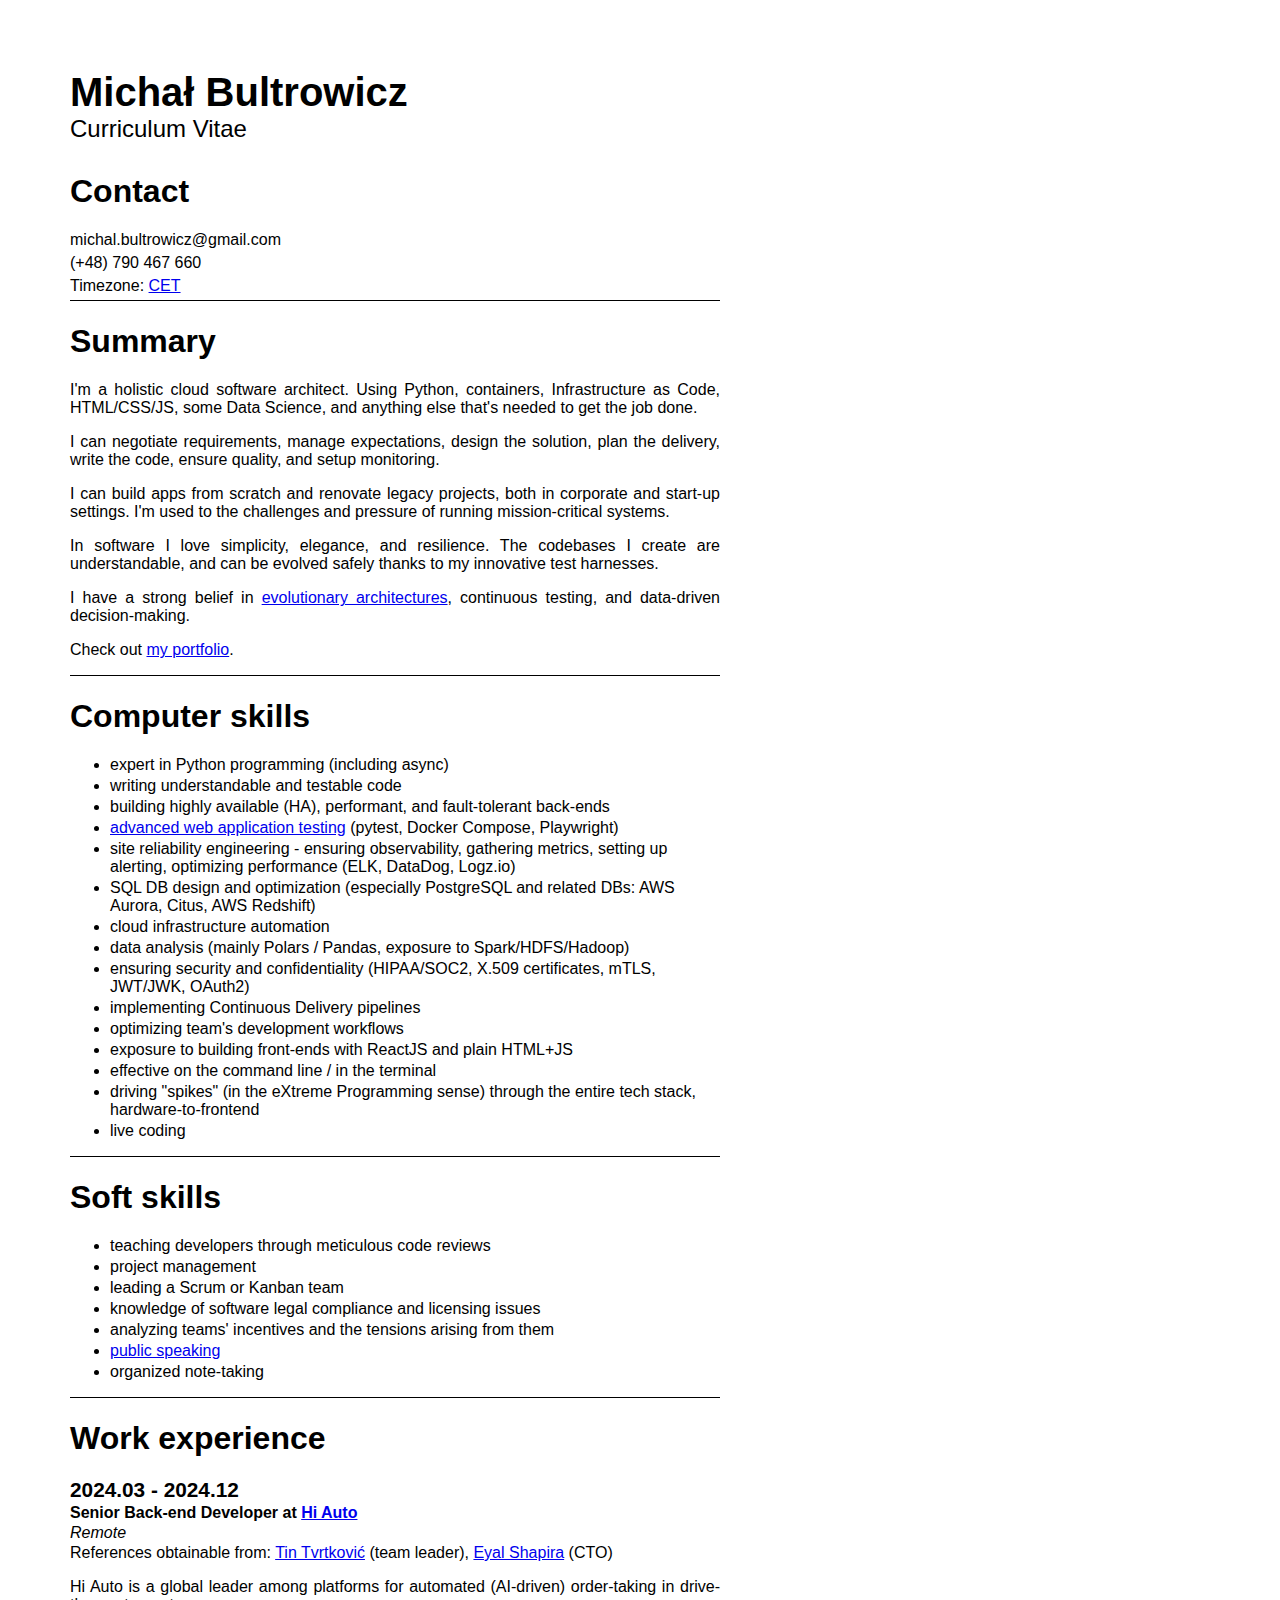
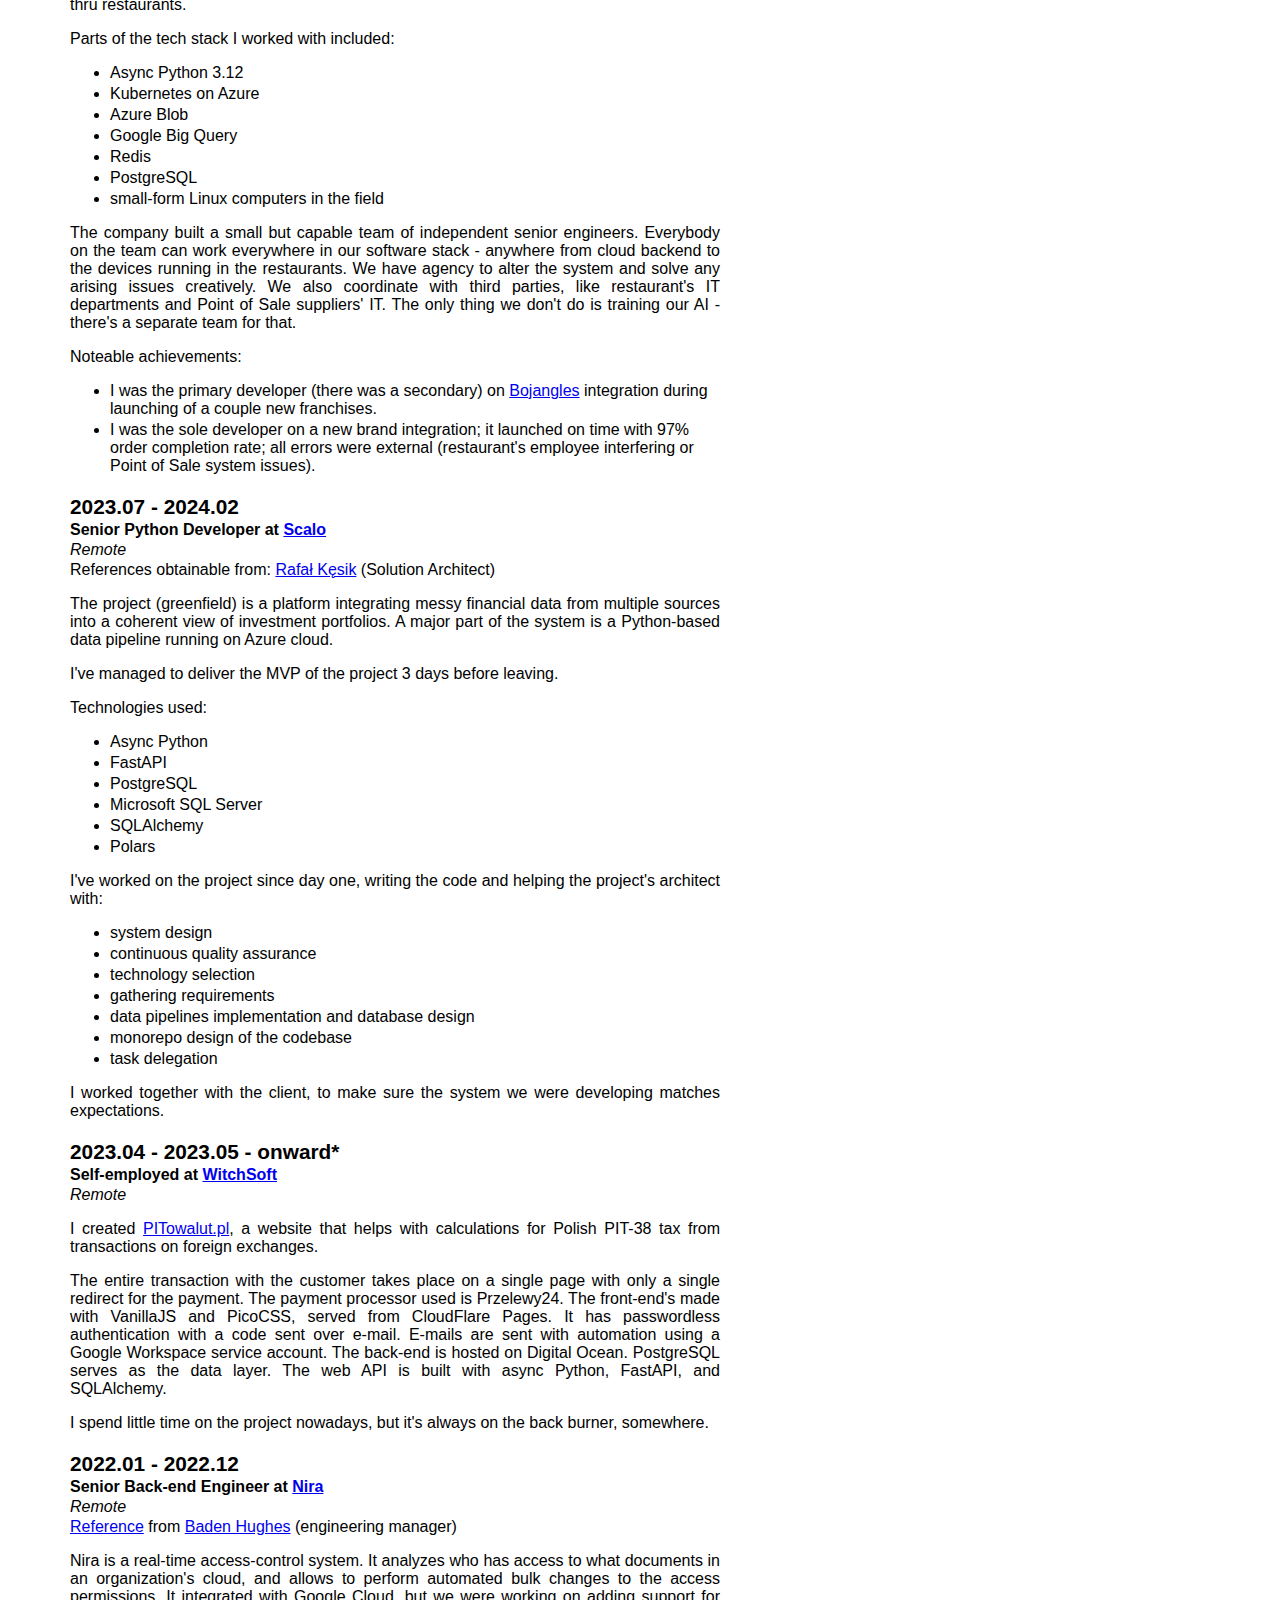
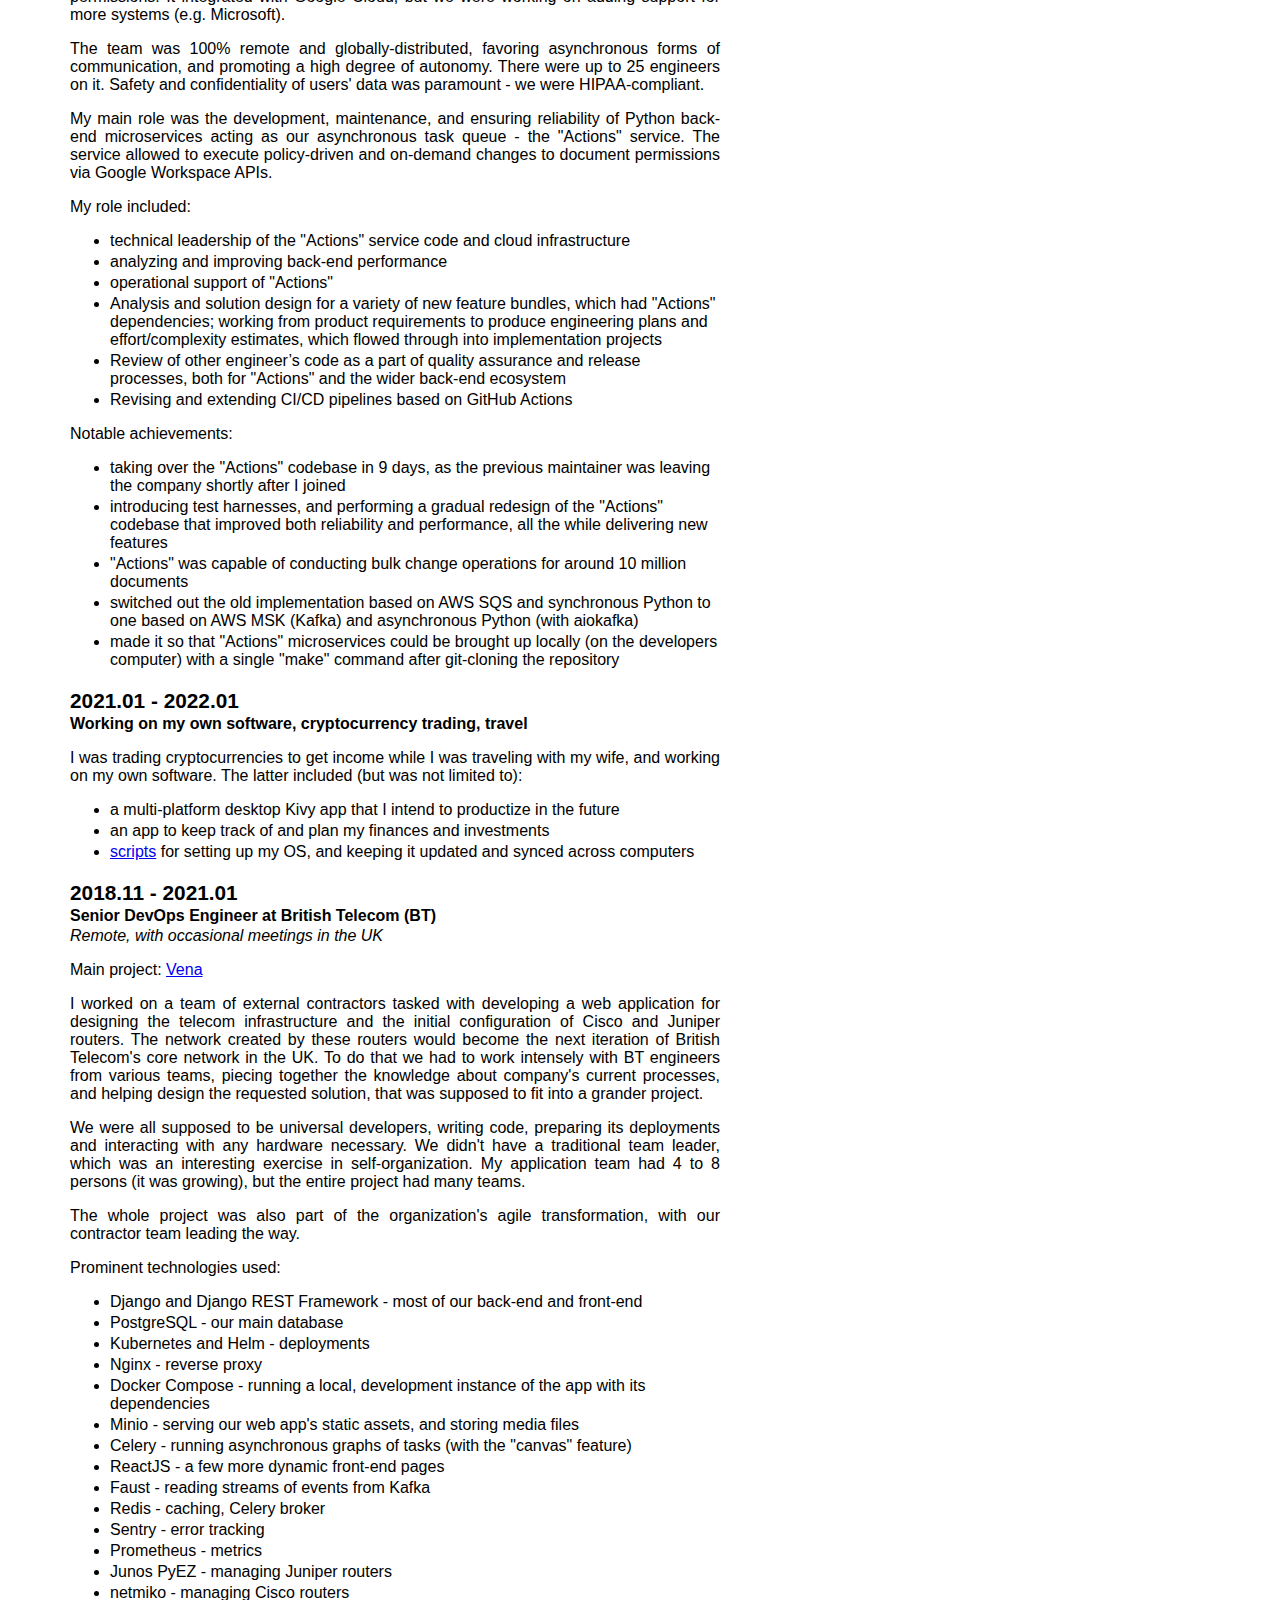
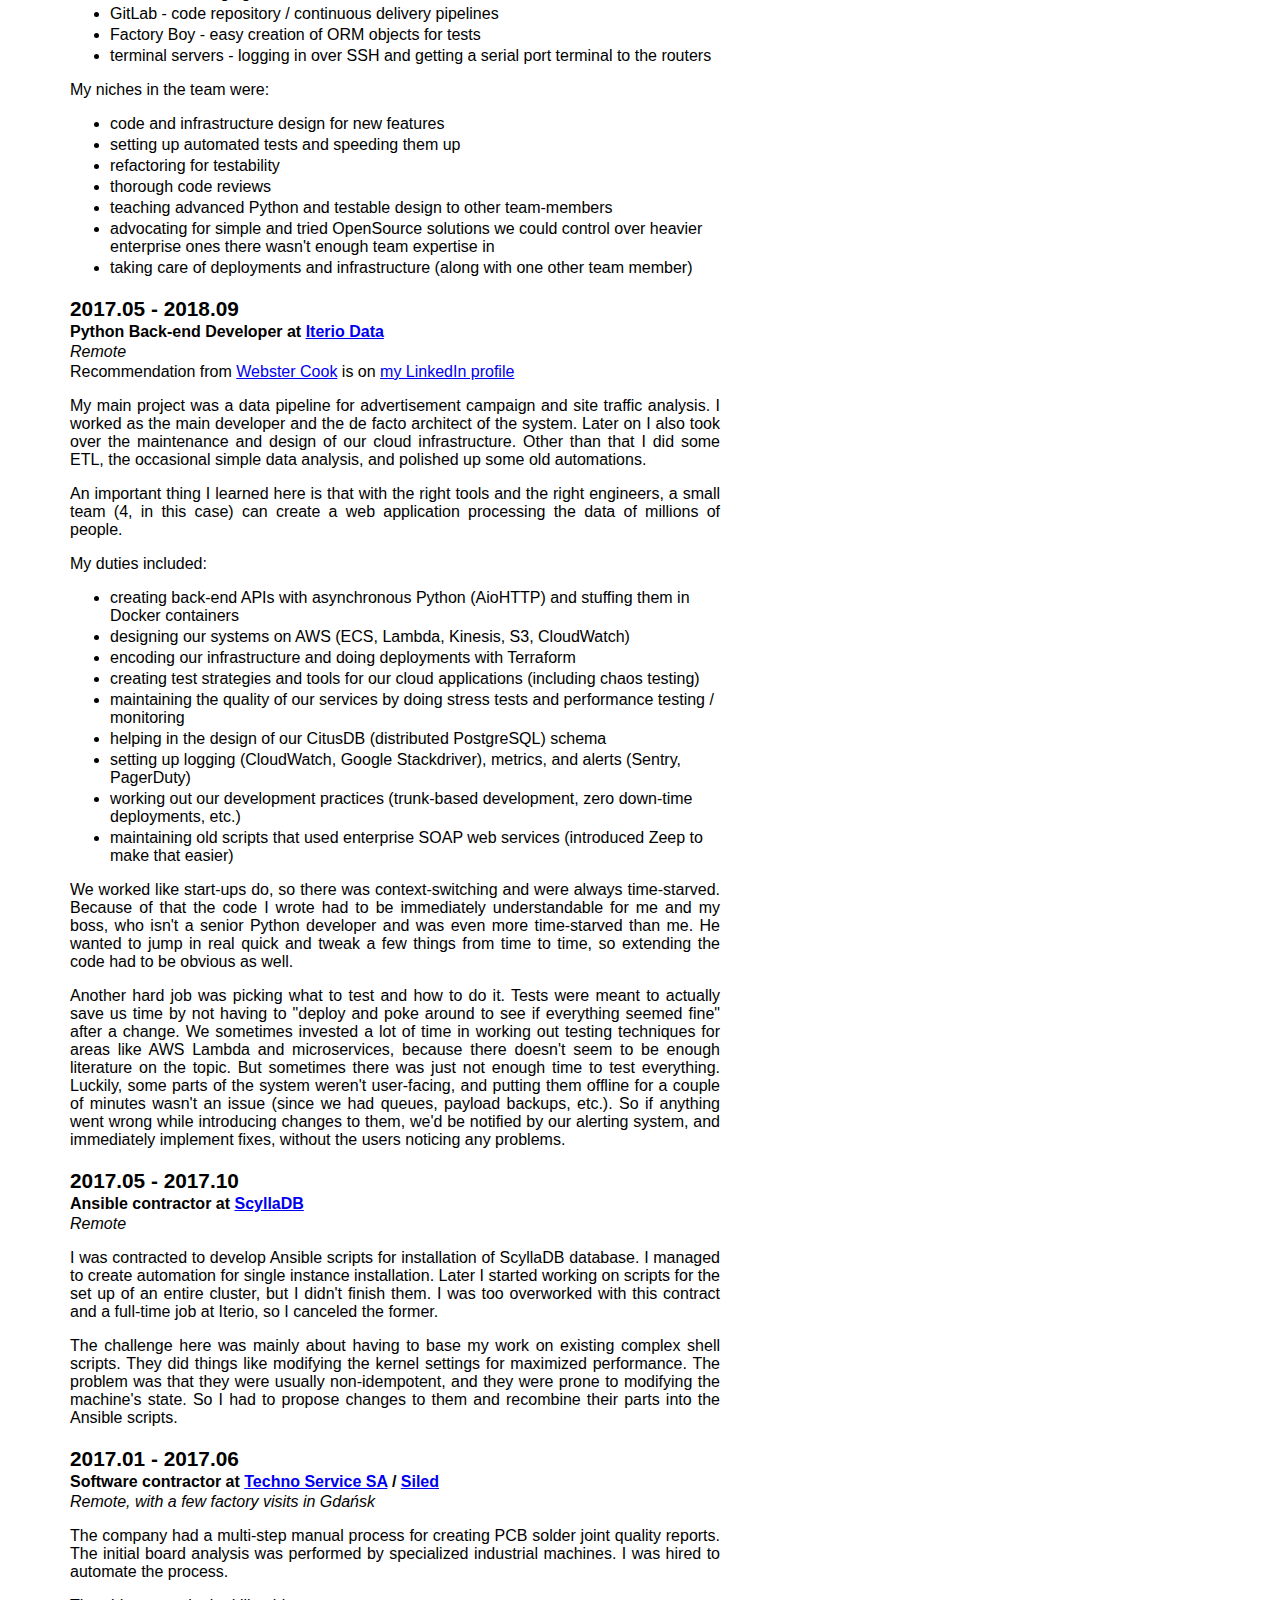
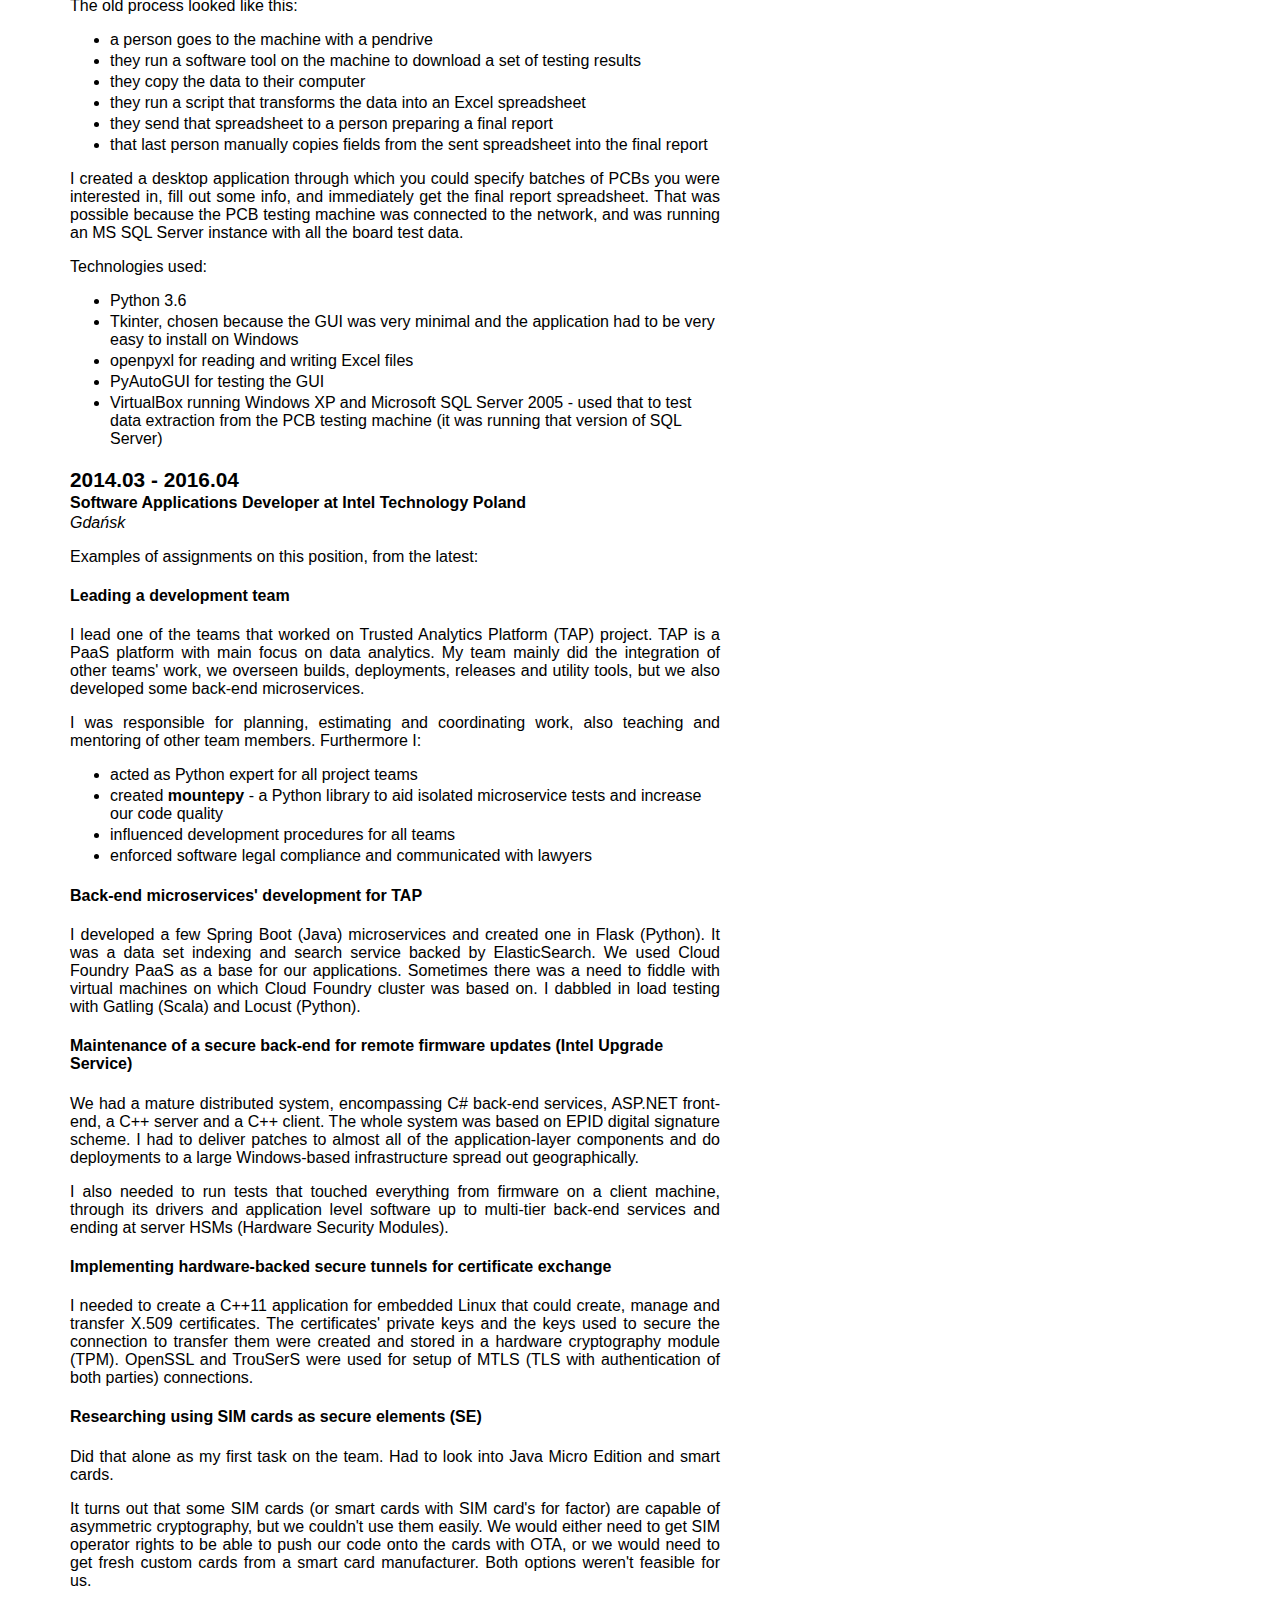
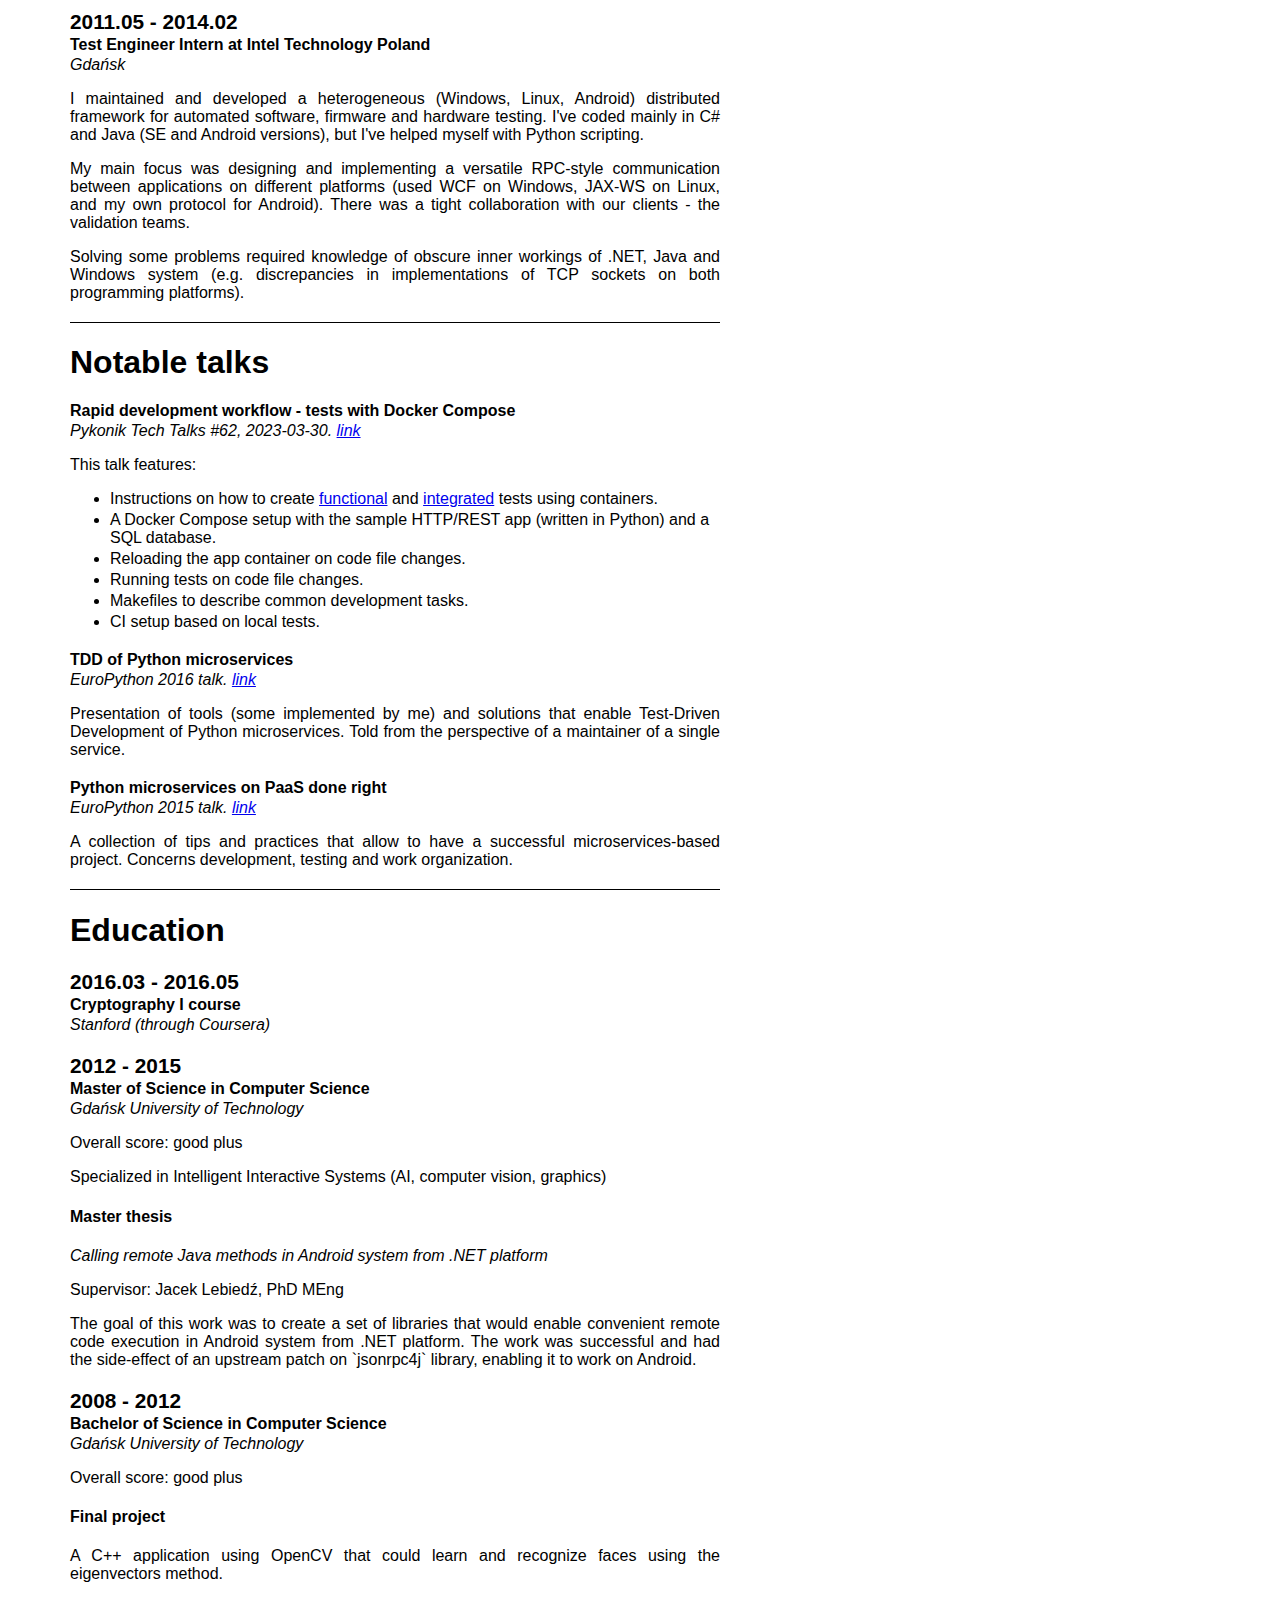
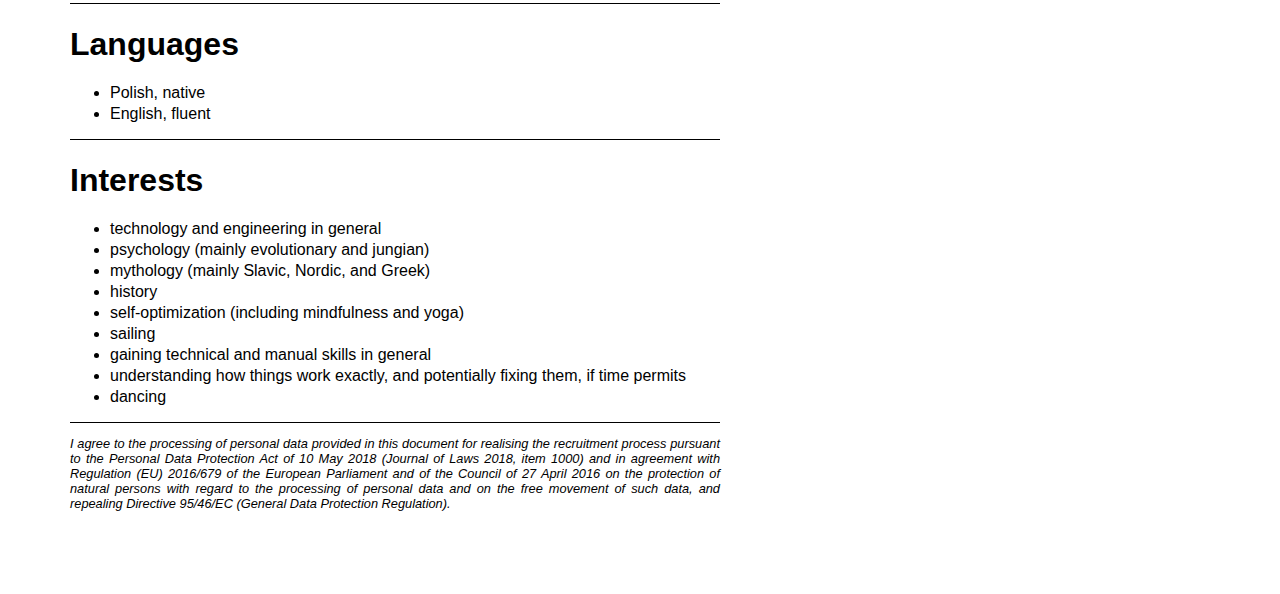
==== commit dc5cc9a1: "CV: GDPR consent footer." ====
--- a/cv/cv_Michał_Bultrowicz.html
+++ b/cv/cv_Michał_Bultrowicz.html
@@ -724,5 +724,15 @@
   </ul>
 </section>
 
+<footer>
+  <p>
+    I agree to the processing of personal data provided in this document for realising the recruitment process
+    pursuant to the Personal Data Protection Act of 10 May 2018 (Journal of Laws 2018, item 1000)
+    and in agreement with Regulation (EU) 2016/679 of the European Parliament and of the Council of 27 April 2016
+    on the protection of natural persons with regard to the processing of personal data
+    and on the free movement of such data, and repealing Directive 95/46/EC (General Data Protection Regulation).
+  </p>
+</footer>
+
 </body>
 </html>
--- a/cv/cv.css
+++ b/cv/cv.css
@@ -44,6 +44,11 @@
     margin: 0 0 2px 0;
 }
 
+footer {
+    font-style: italic;
+    font-size: 0.8em;
+}
+
 .date-range {
     font-weight: bold;
     font-size: 1.3em;
